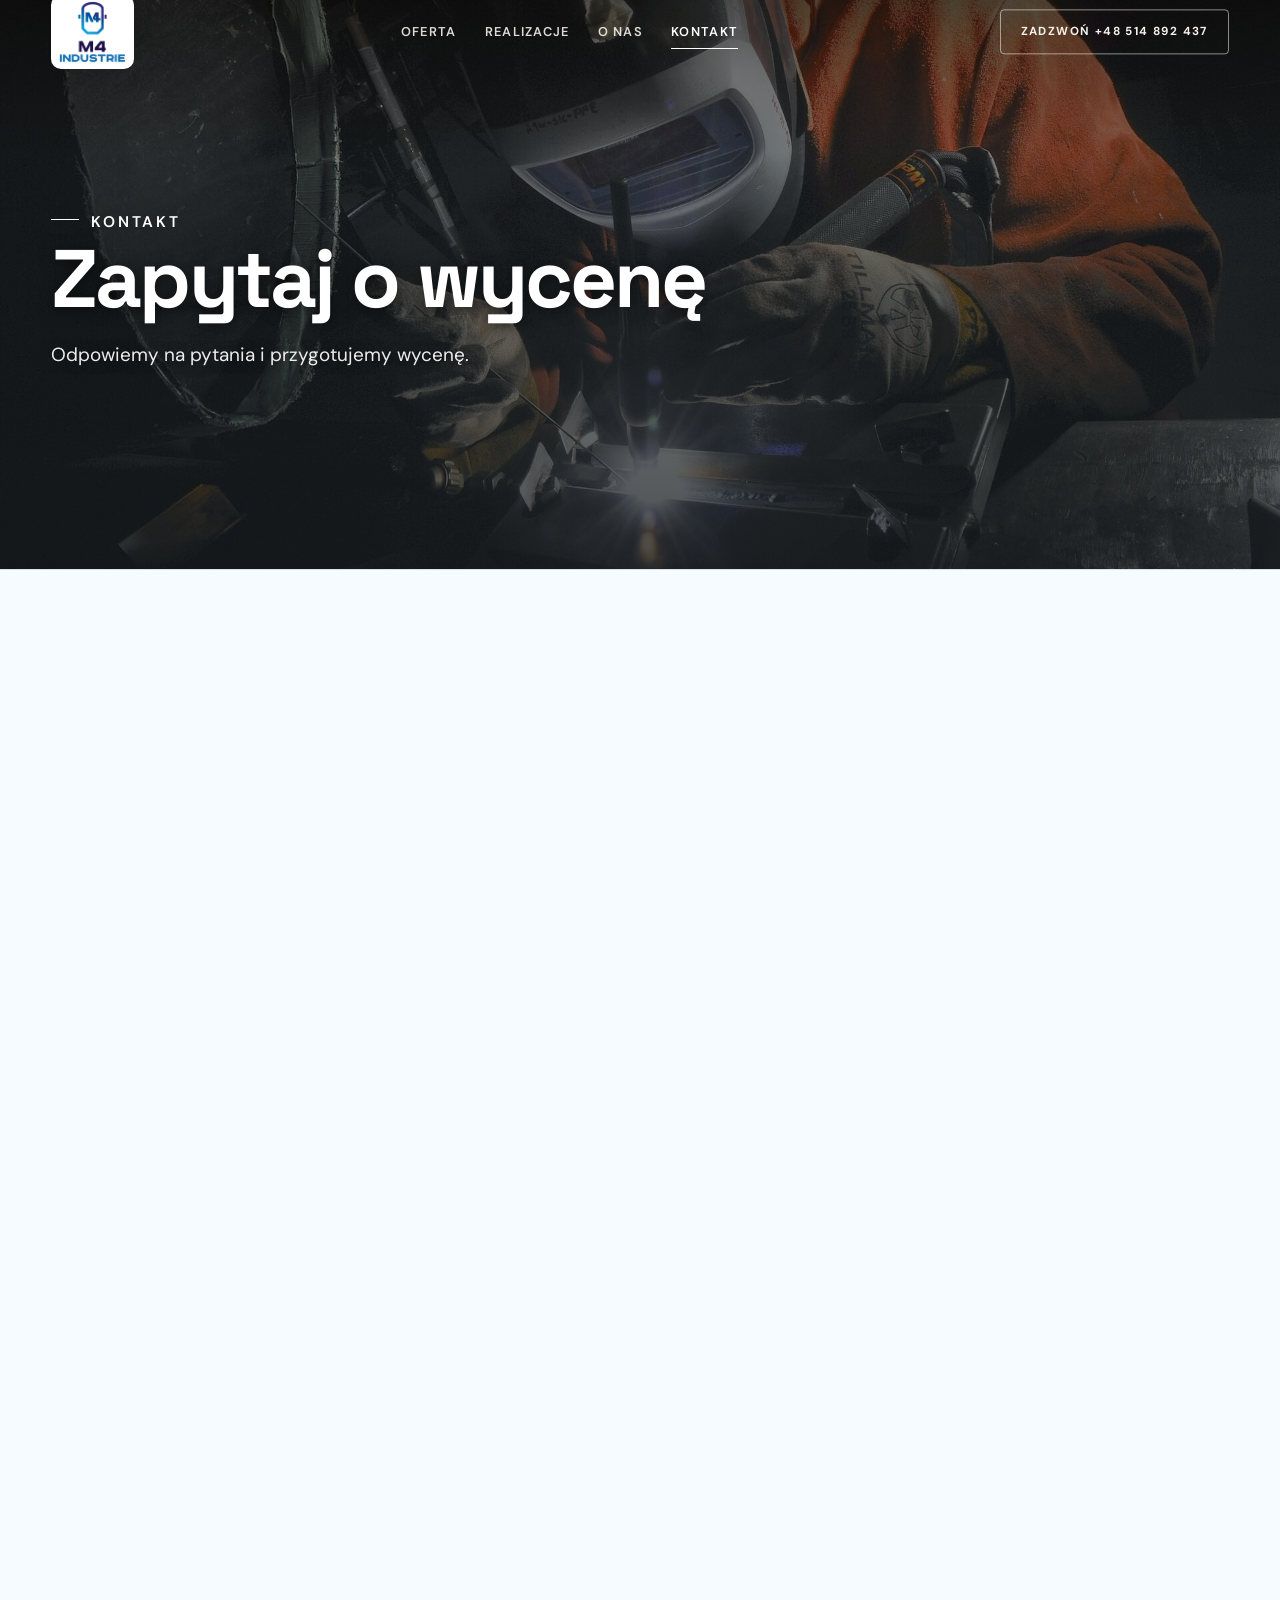
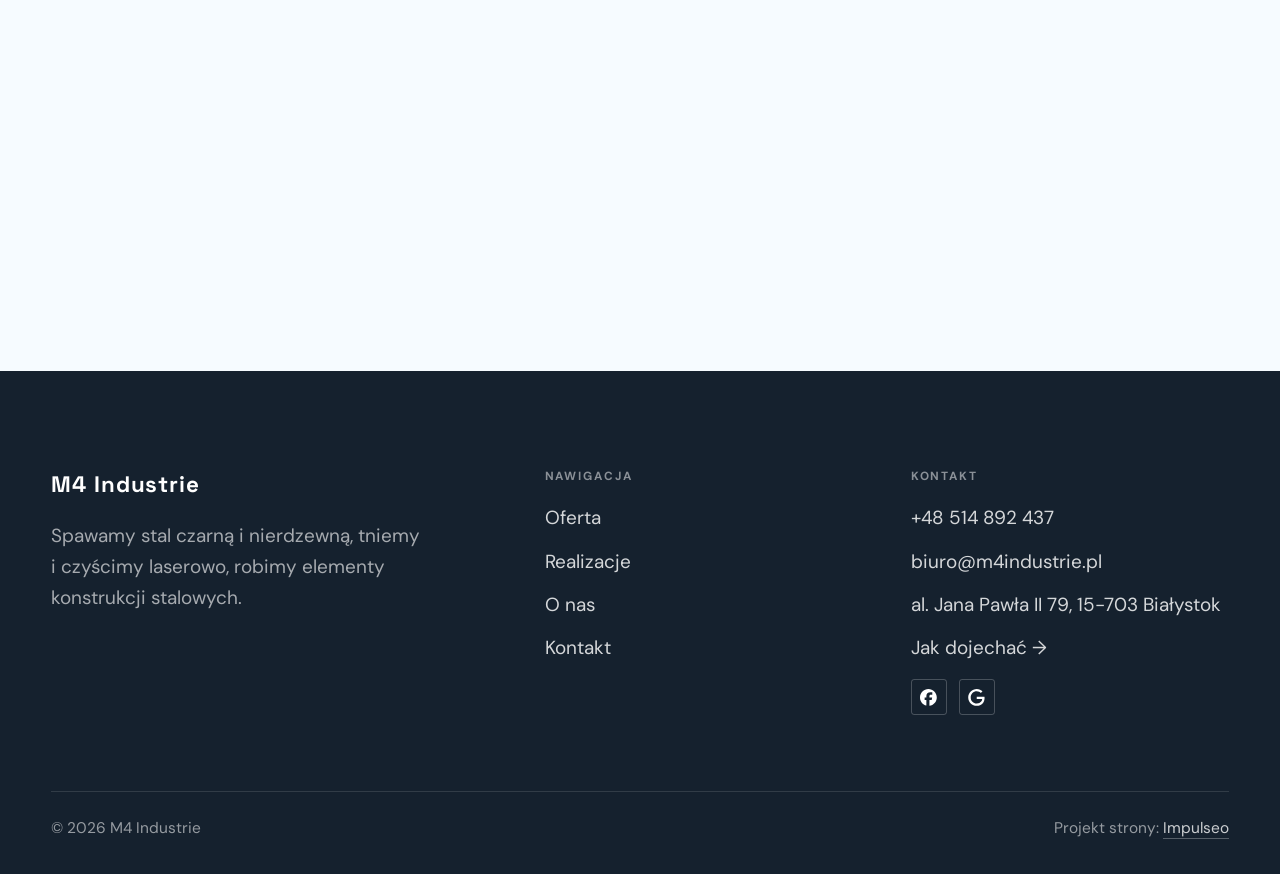
==== kontakt.html @ 992a4e95 "Strona demo: mariusz-saniewski" ====
<!DOCTYPE html>
<html lang="pl">
<head>
<meta charset="UTF-8">
<meta name="viewport" content="width=device-width, initial-scale=1.0">
<title>Kontakt - M4 Industrie</title>
<meta name="description" content="Kontakt M4 Industrie - al. Jana Pawła II 79, 15-703 Białystok">
<link rel="canonical" href="https://kris20032.github.io/mariusz-saniewski/kontakt.html">
<meta name="robots" content="noindex, nofollow">
<meta property="og:type" content="website">
<meta property="og:locale" content="pl_PL">
<meta property="og:site_name" content="M4 Industrie">
<meta property="og:title" content="Kontakt - M4 Industrie">
<meta property="og:description" content="Kontakt M4 Industrie - al. Jana Pawła II 79, 15-703 Białystok">
<meta property="og:url" content="https://kris20032.github.io/mariusz-saniewski/kontakt.html">
<meta property="og:image" content="https://kris20032.github.io/mariusz-saniewski/img/og.jpg">
<meta property="og:image:width" content="1200">
<meta property="og:image:height" content="630">
<meta name="twitter:card" content="summary_large_image">
<link rel="preconnect" href="https://fonts.googleapis.com">
<link rel="preconnect" href="https://fonts.gstatic.com" crossorigin>
<link href="https://fonts.googleapis.com/css2?family=Space+Grotesk:wght@500;600;700&family=DM+Sans:opsz,wght@9..40,400;9..40,500;9..40,600&display=swap" rel="stylesheet">
<link rel="stylesheet" href="assets/styles.css?v=9133d1eb">
</head>
<body>

<header class="nav">
  <div class="wrap nav-inner">
    <a class="brand brand-has-logo" href="index.html"><img class="brand-logo" src="img/logo.png" alt="M4 Industrie" width="561" height="520" decoding="async"></a>
    <nav class="nav-links">
      <a href="oferta.html">Oferta</a>
      <a href="realizacje.html">Realizacje</a>
      <a href="o-nas.html">O nas</a>
      <a href="kontakt.html" class="active" aria-current="page">Kontakt</a>
      <a href="tel:+48514892437" class="btn btn-accent">Zadzwoń +48 514 892 437</a>
    </nav>
    <button class="nav-toggle" aria-label="Menu"><span></span><span></span><span></span></button>
  </div>
</header>

<main>
<section class="pagehead">
  <img src="img/ph2.jpg" alt="M4 Industrie - Zapytaj o wycenę">
  <div class="wrap">
    <span class="eyebrow">Kontakt</span>
    <h1>Zapytaj o wycenę</h1>
    <p>Odpowiemy na pytania i przygotujemy wycenę.</p>
  </div>
</section>
<section>
  <div class="wrap contact-grid">
    <div class="reveal">
      <span class="eyebrow">Dane kontaktowe</span>
      <h2 style="margin:var(--space-4) 0 var(--space-6)">M4 Industrie</h2>
      <div class="info-list">
        <div class="info-row"><div class="ic"><svg class="ico-tel" width="16" height="16" viewBox="0 0 24 24" fill="none" aria-hidden="true"><path d="M6.6 10.8a15.5 15.5 0 0 0 6.6 6.6l2.2-2.2a1 1 0 0 1 1-.24 11.4 11.4 0 0 0 3.6.58 1 1 0 0 1 1 1V20a1 1 0 0 1-1 1A17 17 0 0 1 3 4a1 1 0 0 1 1-1h3.5a1 1 0 0 1 1 1c0 1.25.2 2.46.58 3.6a1 1 0 0 1-.25 1l-2.23 2.2Z" fill="currentColor"/></svg></div><div><div class="lbl">Telefon</div><a class="val" href="tel:+48514892437">+48 514 892 437</a></div></div>
        <div class="info-row"><div class="ic"><svg class="ico-mail" width="16" height="16" viewBox="0 0 24 24" fill="none" aria-hidden="true"><rect x="3.2" y="5.5" width="17.6" height="13" rx="1.6" stroke="currentColor" stroke-width="1.6"/><path d="M4 7l8 6 8-6" stroke="currentColor" stroke-width="1.6" stroke-linecap="round" stroke-linejoin="round"/></svg></div><div><div class="lbl">E-mail</div><a class="val" href="mailto:biuro@m4industrie.pl">biuro@m4industrie.pl</a></div></div>
        <div class="info-row"><div class="ic"><svg class="ico-pin" width="16" height="16" viewBox="0 0 24 24" fill="none" aria-hidden="true"><path d="M12 21s7-6.1 7-11.5A7 7 0 0 0 5 9.5C5 14.9 12 21 12 21Z" stroke="currentColor" stroke-width="1.6" fill="none"/><circle cx="12" cy="9.5" r="2.4" fill="currentColor"/></svg></div><div><div class="lbl">Adres</div><div class="val">al. Jana Pawła II 79, 15-703 Białystok</div></div></div>
        <div class="info-row"><div class="ic"><svg class="ico-clock" width="16" height="16" viewBox="0 0 24 24" fill="none" aria-hidden="true"><circle cx="12" cy="12" r="8.2" stroke="currentColor" stroke-width="1.6"/><path d="M12 7.5V12l3.2 1.9" stroke="currentColor" stroke-width="1.6" stroke-linecap="round"/></svg></div><div><div class="lbl">Godziny</div><div class="val" style="font-weight:500">Pon.-pt. 8:00-16:00</div></div></div>
      </div>
    </div>
    <div class="reveal">
      <form class="form" action="https://formsubmit.co/biuro@m4industrie.pl" method="POST">
        <input type="hidden" name="_subject" value="Zapytanie ze strony M4 Industrie">
        <input type="hidden" name="_captcha" value="false">
        <input type="hidden" name="_template" value="table">
        <div class="fld"><label for="name">Imię / firma</label><input id="name" name="name" type="text" placeholder="np. Jan Kowalski" required></div>
        <div class="fld"><label for="email">E-mail</label><input id="email" name="email" type="email" placeholder="adres@email.pl" required></div>
        <div class="fld"><label for="phone">Telefon</label><input id="phone" name="phone" type="tel" placeholder="+48 ..."></div>
        <div class="fld"><label for="msg">Czego dotyczy zapytanie?</label><textarea id="msg" name="message" placeholder="Napisz krótko, w czym możemy pomóc" required></textarea></div>
        <button type="submit" class="btn btn-accent" style="width:100%;justify-content:center">Wyślij zapytanie <span class="arr">→</span></button>
        <p class="note">Wiadomość trafi bezpośrednio do nas. Można też zadzwonić: +48 514 892 437.</p>
      </form>
    </div>
  </div>
</section>
<section style="padding-top:0">
  <div class="wrap reveal">
    <iframe class="map" title="M4 Industrie - Białystok" src="https://maps.google.com/maps?q=53.1436402%2C23.0796442&z=15&output=embed" loading="lazy" referrerpolicy="no-referrer-when-downgrade"></iframe>
  </div>
</section>
</main>

<footer>
  <div class="wrap">
    <div class="foot-grid">
      <div class="foot-brand">
        <div class="name">M4 Industrie</div>
        <p>Spawamy stal czarną i nierdzewną, tniemy i czyścimy laserowo, robimy elementy konstrukcji stalowych.</p>
      </div>
      <div class="foot-col">
        <h4>Nawigacja</h4>
        <a href="oferta.html">Oferta</a>
        <a href="realizacje.html">Realizacje</a>
        <a href="o-nas.html">O nas</a>
        <a href="kontakt.html">Kontakt</a>
      </div>
      <div class="foot-col">
        <h4>Kontakt</h4>
        <a href="tel:+48514892437">+48 514 892 437</a>
        <a href="mailto:biuro@m4industrie.pl">biuro@m4industrie.pl</a>
        <p>al. Jana Pawła II 79, 15-703 Białystok</p>
        <a href="https://www.google.com/maps/place/?q=place_id:ChIJHxGFFiL9H0cROEHwIPVMXDA" target="_blank" rel="noopener">Jak dojechać →</a>
      <div class="foot-soc">
        <a class="soc" href="https://www.facebook.com/m4industrie/" target="_blank" rel="noopener" aria-label="Facebook - M4 Industrie"><svg viewBox="0 0 24 24" aria-hidden="true" focusable="false"><path d="M9.101 23.691v-7.98H6.627v-3.667h2.474v-1.58c0-4.085 1.848-5.978 5.858-5.978.401 0 .955.042 1.468.103a8.68 8.68 0 0 1 1.141.195v3.325a8.623 8.623 0 0 0-.653-.036 26.805 26.805 0 0 0-.733-.009c-.707 0-1.259.096-1.675.309a1.686 1.686 0 0 0-.679.622c-.258.42-.374.995-.374 1.752v1.297h3.919l-.386 2.103-.287 1.564h-3.246v8.245C19.396 23.238 24 18.179 24 12.044c0-6.627-5.373-12-12-12s-12 5.373-12 12c0 5.628 3.874 10.35 9.101 11.647Z" fill="currentColor"/></svg></a>
        <a class="soc" href="https://www.google.com/maps/place/?q=place_id:ChIJHxGFFiL9H0cROEHwIPVMXDA" target="_blank" rel="noopener" aria-label="Google - M4 Industrie"><svg viewBox="0 0 24 24" aria-hidden="true" focusable="false"><path d="M12.48 10.92v3.28h7.84c-.24 1.84-.853 3.187-1.787 4.133-1.147 1.147-2.933 2.4-6.053 2.4-4.827 0-8.6-3.893-8.6-8.72s3.773-8.72 8.6-8.72c2.6 0 4.507 1.027 5.907 2.347l2.307-2.307C18.747 1.44 16.133 0 12.48 0 5.867 0 .307 5.387.307 12s5.56 12 12.173 12c3.573 0 6.267-1.173 8.373-3.36 2.16-2.16 2.84-5.213 2.84-7.667 0-.76-.053-1.467-.173-2.053H12.48z" fill="currentColor"/></svg></a>
      </div>
      </div>
    </div>
    <div class="foot-bot">
      <span>© 2026 M4 Industrie</span>
      <span>Projekt strony: <a class="foot-credit" href="https://impulseo.pl" target="_blank" rel="noopener">Impulseo</a></span>
    </div>
  </div>
</footer>
<div class="sticky-call"><a class="sc-call" href="tel:+48514892437"><svg class="ico-tel" width="16" height="16" viewBox="0 0 24 24" fill="none" aria-hidden="true"><path d="M6.6 10.8a15.5 15.5 0 0 0 6.6 6.6l2.2-2.2a1 1 0 0 1 1-.24 11.4 11.4 0 0 0 3.6.58 1 1 0 0 1 1 1V20a1 1 0 0 1-1 1A17 17 0 0 1 3 4a1 1 0 0 1 1-1h3.5a1 1 0 0 1 1 1c0 1.25.2 2.46.58 3.6a1 1 0 0 1-.25 1l-2.23 2.2Z" fill="currentColor"/></svg> Zadzwoń</a><a class="sc-quote" href="kontakt.html">Zapytaj o wycenę</a></div>
<div class="demo-wazne" data-do="2026-11-24" data-cykl="3" hidden><svg class="dw-ico" width="13" height="13" viewBox="0 0 24 24" fill="none" aria-hidden="true"><circle cx="12" cy="12" r="8.6" stroke="currentColor" stroke-width="1.8"/><path d="M12 7.2V12l3.3 2" stroke="currentColor" stroke-width="1.8" stroke-linecap="round"/></svg><span class="dw-txt"></span></div>

<script src="assets/main.js"></script>
</body>
</html>
---- assets/styles.css ----
/* ============================================================
   STOLBASZ — premium, architektoniczny B2B fit-out
   Jasna paleta, zero brązu. System wg premium-web-craft.
   Projekt strony: Impulseo (impulseo.pl)
   ============================================================ */

:root{
  /* PALETA — jasna, architektoniczna, chłodna */
  --paper:#F4F6F8;          /* główne tło */
  --paper-2:#E7EBEF;        /* sekcje alternatywne (chłodny jasny szary) */
  --paper-3:#E7EBEF;        /* delikatne wypełnienia */
  --ink:#15212E;            /* tekst główny — chłodny grafit */
  --ink-soft:#243443;       /* nagłówki drugorzędne */
  --muted:#6B7785;          /* tekst poboczny */
  --line:rgba(21,33,46,.12);/* hairline */
  --accent:#E8A317;         /* stonowany petrol-slate — jedyny akcent */
  --accent-d:#C9870C;
  --accent-soft:rgba(232,163,23,.10);
  --dark:#15212E;           /* sekcje ciemne (stopka/CTA) */

  /* HOVER ZDJĘĆ — JEDEN standard dla całego silnika (decyzja K. 04.08.2026, artefakt z wariantami).
     AKTUALNE (K.+Szymon 09.08.2026, wybór z artefaktu 6 wariantów): zoom 1.05 przy 1.4s -
     przy tak długim czasie mocniejszy kadr NIE skacze, tylko „oddycha". Poprzedni standard
     (1.02 / .55s z 04.08) odbierany jako dynamiczny i szybki.
     Spoczynek lekko przygaszony, ale TYLKO tam, gdzie jest mysz (@media hover:hover) —
     na telefonie zdjęcia zostają w pełnej jasności. */
  --img-zoom:1.05;                   /* K.+Szymon 09.08: wariant F z artefaktu porównawczego */
  --img-rest:brightness(.95) saturate(.99);
  --img-hot:brightness(1.06) saturate(1.05);
  --img-dur:1.4s;                    /* K.+Szymon 09.08 (wariant F): powoli = elegancko */
  --img-ease:cubic-bezier(.16,.84,.44,1);  /* miękki ogon, efekt „oddychania" */

  /* ODSTĘPY — skala 4/8 */
  --space-1:4px; --space-2:8px; --space-3:12px; --space-4:16px; --space-5:24px;
  --space-6:32px; --space-7:48px; --space-8:64px; --space-9:96px; --space-10:128px;

  /* TYPOGRAFIA — fluid clamp() (skala podbita 16.07.2026: większe, czytelniejsze litery — uwaga Adama) */
  --text-sm:clamp(.9rem,.87rem + .12vw,1rem);
  --text-base:clamp(1.08rem,1.04rem + .18vw,1.2rem);
  --text-lg:clamp(1.24rem,1.15rem + .34vw,1.44rem);
  --text-h3:clamp(1.34rem,1.22rem + .55vw,1.66rem);
  --text-h2:clamp(2.1rem,1.66rem + 2.1vw,3.1rem);
  --text-h1:clamp(2.9rem,2.1rem + 4vw,5.1rem);

  /* PROMIENIE — architektoniczne, raczej ostre */
  --r-sm:3px; --r-md:6px; --r-lg:10px;

  /* RUCH */
  --ease:cubic-bezier(.25,.46,.45,.94); --dur:.24s;

  /* CIENIE — miękkie, warstwowe */
  --sh-sm:0 1px 2px rgba(16,24,32,.04), 0 2px 8px rgba(16,24,32,.05);
  --sh-md:0 2px 6px rgba(16,24,32,.05), 0 12px 28px -8px rgba(16,24,32,.12);
  --sh-lg:0 6px 14px rgba(16,24,32,.07), 0 26px 56px -18px rgba(16,24,32,.22);

  --hairline:1px solid var(--line);

  --font-display:'Space Grotesk','Inter',sans-serif;
  --font-body:'DM Sans','Inter',sans-serif;
}

*{box-sizing:border-box;margin:0;padding:0}
html{scroll-behavior:smooth}
body{
  font-family:var(--font-body);
  font-size:var(--text-base);
  line-height:1.65;
  color:var(--ink);
  background:var(--paper);
  -webkit-font-smoothing:antialiased;
  text-rendering:optimizeLegibility;
}
img{max-width:100%;height:auto;display:block}  /* height:auto = width/height z atrybutów trzyma proporcje (TOP#12) */
a{color:inherit;text-decoration:none}

.wrap{width:min(92%,1180px);margin-inline:auto}
section{padding-block:clamp(52px,6.5vw,96px)}

h1,h2,h3{font-family:var(--font-display);font-weight:700;line-height:1.08;letter-spacing:-.02em;color:var(--ink)}
h1{font-size:var(--text-h1);letter-spacing:-.035em}
h2{font-size:var(--text-h2);letter-spacing:-.025em}
h3{font-size:var(--text-h3)}
/* MIARA — długość wiersza. WCAG 2.2 SC 1.4.8: max 80 znaków; Butterick: 45–90.
   68ch daje realnie 72–78 znaków polskiego tekstu, czyli z zapasem pod granicą.
   Wcześniej limit miał TYLKO <p> — <li>, <blockquote> i <dd> nie miały żadnego,
   i to jedyny powód, dla którego 23 bloki na dwóch oddanych stronach jadą po
   83–106 znaków w wierszu (pomiar 07.08.2026, bramka `miara`).
   ⚠️ Listy i definicje ograniczamy TYLKO bez klasy: `ul`/`ol` z klasą to u nas
   układ (siatki kafli, menu), a nie tekst ciągły — tam miarę wyznacza układ. */
/* 60ch, nie 68ch (K. 10.08): po zmianie fontów na węższe kroje (DM Sans i spółka)
   w 68ch mieściło się ~90 znaków - bramka pikselowa słusznie zgłaszała przekroczenie
   granicy 80. Pomiar na żywej przeglądarce: 60ch = 90 znaków, 53ch = ~78 znaków, czyli normę WCAG 1.4.8. */
:root{ --miara:53ch }
p{max-width:min(100%,var(--miara))}
blockquote,
ul:not([class])>li, ol:not([class])>li,
dl:not([class])>dd{max-width:min(100%,var(--miara))}

/* ⚠️ Świadomie BEZ wyjątku `.tile p,.card p,.svc p{max-width:none}`, choć nasuwa się sam:
   te akapity BYŁY już ograniczone (stare `p{max-width:65ch}`), więc „wyjątek" nie odblokowałby
   niczego nowego — tylko ROZLUŹNIŁ stan sprzed zmiany na wszystkich demach naraz.
   `figcaption` żadna z reguł wyżej nie dotyczy, więc też nie potrzebuje zwolnienia. */

/* ŁAMANIE. `balance` wyrównuje długości wierszy w nagłówku, `pretty` pilnuje ostatniego
   wiersza akapitu, żeby nie został w nim jeden wyraz. Obsługiwane od Chrome 117 /
   Safari 17.5; starsze przeglądarki po prostu ignorują tę własność.
   `text-wrap:pretty` nie występowało dotąd ANI RAZ w silniku ani w repo klientów. */
h1,h2,h3,.lead,.lede{text-wrap:balance}
p,li,blockquote,dd{text-wrap:pretty}

.eyebrow{
  font-family:var(--font-body);
  font-size:var(--text-sm);
  font-weight:600;
  letter-spacing:.18em;
  text-transform:uppercase;
  color:var(--accent);
  display:inline-flex;align-items:center;gap:var(--space-3);
}
/* flex:none + margin-top = kreska trzyma się PIERWSZEJ linii. Wcześniej align-items:center
   centrowało ją względem całego bloku i przy zawinięciu (długi kicker typu
   „…WNĘTRZ · LESZNO · OD 2019") druga linia lądowała z brzydkim wcięciem. */
.eyebrow{align-items:flex-start}
.eyebrow>*,.eyebrow{text-wrap:balance}   /* dlugi kicker lamal sie na sierote typu samo „2019" w drugiej linii */
.eyebrow::before{content:"";width:28px;height:1px;background:var(--accent);display:inline-block;flex:none;margin-top:.62em}

.muted{color:var(--muted)}
.lead{font-size:var(--text-lg);line-height:1.55;color:var(--ink-soft);max-width:50ch}

/* ---------- BUTTONS ---------- */
.btn{
  display:inline-flex;align-items:center;gap:var(--space-2);
  font-weight:600;font-size:var(--text-sm);letter-spacing:.02em;
  padding:var(--space-4) var(--space-6);
  border-radius:var(--r-sm);
  transition:transform var(--dur) var(--ease),box-shadow var(--dur) var(--ease),background var(--dur) var(--ease);
  cursor:pointer;border:1px solid transparent;
}
.btn-accent{background:var(--accent);color:#fff;box-shadow:var(--sh-sm)}
.btn-accent:hover{background:var(--accent-d);transform:translateY(-2px);box-shadow:var(--sh-md)}
.btn-accent:active{transform:translateY(0);box-shadow:var(--sh-sm)}
.btn-ghost{background:transparent;color:var(--ink);border-color:var(--line)}
.btn-ghost:hover{border-color:var(--accent);color:var(--accent);transform:translateY(-2px)}
.btn-light{background:#fff;color:var(--ink);box-shadow:var(--sh-sm)}
.btn-light:hover{transform:translateY(-2px);box-shadow:var(--sh-md)}
.btn .arr{transition:transform var(--dur) var(--ease)}
.btn:hover .arr{transform:translateX(4px)}

/* ---------- NAV ---------- */
.nav{
  position:sticky;top:0;z-index:50;
  background:color-mix(in srgb,var(--paper) 88%,transparent);
  backdrop-filter:saturate(140%) blur(10px);
  border-bottom:var(--hairline);
}
.nav-inner{display:flex;align-items:center;justify-content:space-between;gap:var(--space-5);height:72px}
/* ANTY-NACHODZENIE (K. 05.08.2026): długa nazwa firmy + przycisk z pełnym numerem nie mieściły się w pasku
   i flex ściskał linki PONIŻEJ ich treści - "Kontakt" wchodził na ramkę "Zadzwoń +48 ...". Teraz ustępuje
   nazwa marki (skrót wielokropkiem), a menu i przycisk nigdy się nie kurczą ani nie zachodzą na siebie. */
.brand{display:flex;flex-direction:column;line-height:1;min-width:0;flex:0 1 auto}
.brand .name{font-family:var(--font-display);font-weight:800;font-size:1.35rem;letter-spacing:.04em;white-space:nowrap;overflow:hidden;text-overflow:ellipsis}
.brand .sub{font-size:.62rem;letter-spacing:.34em;text-transform:uppercase;color:var(--muted);margin-top:5px;white-space:nowrap;overflow:hidden;text-overflow:ellipsis}
.nav-links{display:flex;align-items:center;gap:var(--space-6);flex:0 0 auto}
.nav-links a{font-size:var(--text-sm);font-weight:500;color:var(--ink-soft);position:relative;padding-block:4px;white-space:nowrap;transition:color var(--dur) var(--ease)}
.nav-links a::after{content:"";position:absolute;left:0;bottom:0;width:0;height:1.5px;background:var(--accent);transition:width var(--dur) var(--ease)}
.nav-links a:hover,.nav-links a.active{color:var(--ink)}
.nav-links a:hover::after,.nav-links a.active::after{width:100%}
.nav-links .btn{padding:var(--space-2) var(--space-5)}
/* przyciski w nav: właściwy kolor (przebij .nav-links a) + bez podkreślenia */
.nav-links a.btn-accent{color:#fff}
.nav-links a.btn-ghost,.nav-links a.btn-light{color:var(--ink)}
/* CTA w pasku: NIE podkreślenie spod linków menu, ale ten sam przelatujący błysk,
   co na wszystkich innych przyciskach (zgłoszenie K. 13.08.2026 - „na hero jest efekt
   światła przechodzącego przez przycisk, na navbarze go nie ma, a mają być identyczne").
   Reguła `.nav-links a::after` jest silniejsza od `.btn::after`, więc trzeba jej
   geometrię wyzerować i wpisać połysk z nazwy - samo `display:none` gasiło efekt. */
.nav-links a.btn::after{
  display:block;content:"";position:absolute;inset:0;z-index:-1;pointer-events:none;
  width:auto;height:auto;border-radius:inherit;   /* kasuje geometrię podkreślenia (width:0;height:1.5px) */
  background:linear-gradient(100deg,transparent 32%,rgba(255,255,255,.20) 50%,transparent 68%);
  translate:-120% 0}
@media (prefers-reduced-motion:no-preference){
  .nav-links a.btn:hover::after{translate:120% 0;transition:translate .75s var(--mt-ease,cubic-bezier(.16,.84,.44,1))}
}
.nav-toggle{display:none;background:none;border:none;cursor:pointer;flex-direction:column;gap:5px;padding:8px}
.nav-toggle span{width:24px;height:2px;background:var(--ink);transition:var(--dur)}
/* Ciasny zakres MIĘDZY menu mobilnym a pełnym pulpitem: zbijamy odstępy i nazwę marki,
   żeby wszystko zmieściło się naturalnie, zanim w ogóle dojdzie do skracania wielokropkiem. */
@media(max-width:1280px) and (min-width:921px){
  .nav-links{gap:var(--space-4)}
  .nav-links .btn{padding:var(--space-2) var(--space-4)}
  .brand .name{font-size:1.15rem}
}

/* ---------- HERO (split) ---------- */
.hero{position:relative;overflow:hidden;border-bottom:var(--hairline)}
.hero-grid{display:grid;grid-template-columns:1.05fr .95fr;gap:clamp(24px,4vw,60px);align-items:center;
  padding-block:clamp(36px,4.5vw,64px)}
.hero-copy .eyebrow{margin-bottom:var(--space-5)}
.hero-copy h1{margin-bottom:var(--space-5)}
.hero-copy .lead{margin-bottom:var(--space-7)}
.hero-actions{display:flex;flex-wrap:wrap;gap:var(--space-4)}
.hero-art{position:relative;aspect-ratio:4/3;border-radius:var(--r-lg);overflow:hidden;box-shadow:var(--sh-lg)}
.hero-art img{width:100%;height:100%;object-fit:cover}
.hero-art::after{content:"";position:absolute;inset:0;background:linear-gradient(180deg,transparent 55%,rgba(18,24,28,.28))}
.hero-badge{position:absolute;left:var(--space-5);bottom:var(--space-5);z-index:2;
  background:rgba(252,252,251,.94);backdrop-filter:blur(4px);
  border-radius:var(--r-md);padding:var(--space-4) var(--space-5);box-shadow:var(--sh-md);max-width:78%}
.hero-badge strong{display:block;font-family:var(--font-display);font-size:1rem;letter-spacing:-.01em}
.hero-badge span{font-size:var(--text-sm);color:var(--muted)}

/* ---------- HERO duży / kinowy (strona główna) ---------- */
.hero-cine{position:relative;min-height:clamp(560px,82vh,840px);min-height:clamp(560px,82svh,840px);display:flex;align-items:center;overflow:hidden;border-bottom:var(--hairline)}
.hero-cine>img{position:absolute;inset:0;width:100%;height:100%;object-fit:cover;z-index:0}
.hero-cine::after{content:"";position:absolute;inset:0;z-index:1;
  background:linear-gradient(95deg,rgba(13,18,23,.86) 0%,rgba(13,18,23,.64) 32%,rgba(13,18,23,.24) 62%,rgba(13,18,23,.04) 100%)}
.hero-cine .wrap{position:relative;z-index:2;padding-block:var(--space-8)}
.hero-cine .hero-copy{max-width:660px}
.hero-cine .eyebrow{color:#fff;margin-bottom:var(--space-5)}
.hero-cine .eyebrow::before{background:#fff}
.hero-cine h1{color:#fff;margin-bottom:var(--space-5);font-size:clamp(2.9rem,2rem + 4.4vw,5.2rem);text-wrap:balance}
.hero-cine .lead{color:rgba(255,255,255,.92);max-width:48ch;margin-bottom:var(--space-7)}
.hero-cine .hero-actions{display:flex;flex-wrap:wrap;gap:var(--space-4)}
/* NISKIE OKNO (laptop z dokiem i paskami przeglądarki ma ~700-780 px wysokości widoku):
   H1 do 5.2rem + długi lead nie mieściły się i przyciski wypadały POD krawędź ekranu -
   klient widział stronę bez ani jednego CTA. Skalujemy w dół, zamiast przycinać treść. */
@media(min-width:821px) and (max-height:820px){
  .hero-cine{min-height:clamp(520px,94svh,780px)}
  .hero-cine .wrap{padding-block:var(--space-6)}
  .hero-cine h1{font-size:clamp(2.2rem,1.5rem + 2.6vw,3.6rem);margin-bottom:var(--space-4)}
  .hero-cine .eyebrow{margin-bottom:var(--space-4)}
  .hero-cine .lead{margin-bottom:var(--space-5);max-width:44ch}
}
@media(max-width:680px){
  .hero-cine{min-height:clamp(520px,76vh,640px);min-height:clamp(520px,76svh,640px);align-items:flex-end}
  .hero-cine::after{background:linear-gradient(0deg,rgba(13,18,23,.9) 6%,rgba(13,18,23,.45) 55%,rgba(13,18,23,.25) 100%)}
  .hero-cine .wrap{padding-bottom:var(--space-9)}
  /* TELEFON (~90% oglądających): lead potrafił zająć 8 linii i zepchnąć CTA poza pierwszy ekran.
     Zwężamy interlinię i skalę - treści nie ucinamy, bo to ona sprzedaje. */
  .hero-cine .lead{font-size:.98rem;line-height:1.5;margin-bottom:var(--space-5)}
  .hero-cine .eyebrow{font-size:.72rem;letter-spacing:.13em;margin-bottom:var(--space-4)}
  .hero-cine .eyebrow::before{width:20px}
  .hero-cine h1{margin-bottom:var(--space-4)}
}

/* full-bleed hero variant (podstrony) */
.pagehead{position:relative;min-height:46vh;min-height:46svh;display:flex;align-items:flex-end;overflow:hidden;border-bottom:var(--hairline)}
.pagehead img{position:absolute;inset:0;width:100%;height:100%;object-fit:cover}
/* 10.08.2026 (decyzja K.): mocniejsze przyciemnienie + cień pod tekstem. Bramka mierzyła na
   nagłówkach podstron 3,38-3,43:1 przy wymaganych 4,5 — jasne zdjęcie (hala, śnieg, niebo)
   podchodziło pod biały tekst. Zdjęcia klientów są różne, więc kontrast musi dawać WARSTWA,
   a nie szczęśliwy dobór kadru. */
.pagehead::after{content:"";position:absolute;inset:0;background:linear-gradient(180deg,rgba(18,24,28,.40),rgba(18,24,28,.76))}
.pagehead .wrap{position:relative;z-index:2;padding-block:var(--space-9);color:#fff}
.pagehead h1{color:#fff;max-width:18ch;text-shadow:0 2px 16px rgba(0,0,0,.55)}
.pagehead .eyebrow{color:#fff}
.pagehead .eyebrow::before{background:#fff}
.pagehead p{color:rgba(255,255,255,.92);margin-top:var(--space-4);max-width:54ch;text-shadow:0 1px 12px rgba(0,0,0,.5)}

/* ---------- STRIP (pasek skrótów / liczby) ---------- */
.strip{background:var(--dark);color:#fff}
/* PASEK HASEŁ — standard 04.08.2026 (decyzja K.): 5 haseł w JEDNYM rzędzie, tekst WYŚRODKOWANY,
   węższe marginesy boczne niż reszta strony (pasek ma iść szerzej), równe wysokości kolumn. */
.strip .wrap{width:min(96%,1440px);display:grid;grid-template-columns:repeat(5,1fr);
  gap:var(--space-5);padding-block:var(--space-7);align-items:stretch}
.strip .item .k{font-family:var(--font-display);font-size:clamp(1.05rem,.82rem + .85vw,1.55rem);
  font-weight:800;letter-spacing:-.02em;color:#fff;line-height:1.18;text-wrap:balance}
.strip .item .v{font-size:var(--text-sm);color:rgba(255,255,255,.66);margin-top:var(--space-2);line-height:1.4}
.strip .item{border-left:2px solid var(--accent);padding-inline:var(--space-4);
  text-align:center;display:flex;flex-direction:column;justify-content:center}
/* liczba kolumn = liczba haseł, żeby ostatnie nie zostawało samo w drugim rzędzie.
   Klasę n-N nadaje multipage.py; domyślnie (bez klasy) pasek jest 5-kolumnowy. */
.strip.n-2 .wrap{grid-template-columns:repeat(2,1fr)}
.strip.n-3 .wrap{grid-template-columns:repeat(3,1fr)}
.strip.n-4 .wrap{grid-template-columns:repeat(4,1fr);gap:var(--space-6)}
.strip.n-4 .item .k{font-size:clamp(1.3rem,1rem + 1.1vw,2rem)}
.strip.n-6 .wrap{grid-template-columns:repeat(6,1fr);gap:var(--space-4)}
.strip.n-6 .item .k{font-size:clamp(.98rem,.8rem + .7vw,1.35rem)}
/* równe łamanie: zamiast "długa linia + jedno słowo" obie linie zbliżonej długości */
.strip .item .k{text-wrap:balance}

/* ---------- SECTION HEAD ---------- */
.head{max-width:48rem;margin-bottom:var(--space-8)}
.head.center{margin-inline:auto;text-align:center}
.head .eyebrow{margin-bottom:var(--space-4)}
.head h2{margin-bottom:var(--space-4)}
.head p{color:var(--muted);font-size:var(--text-lg);line-height:1.55}
.head.center p{margin-inline:auto}

/* ---------- INTRO SPLIT ---------- */
.split{display:grid;grid-template-columns:.92fr 1.08fr;gap:clamp(28px,5vw,80px);align-items:center}
.split.rev{grid-template-columns:1.08fr .92fr}
.split.rev .split-art{order:-1}
.split-art{position:relative;aspect-ratio:5/4;border-radius:var(--r-lg);overflow:hidden;box-shadow:var(--sh-lg)}
.split-art img{width:100%;height:100%;object-fit:cover}
.split-copy h2{margin-bottom:var(--space-5)}
.split-copy p+p{margin-top:var(--space-4)}
.split-copy .btn{margin-top:var(--space-6)}

/* ---------- SERVICES (zakres) ---------- */
.svc-grid{display:grid;grid-template-columns:repeat(auto-fit,minmax(280px,1fr));gap:var(--space-5)}
.svc{background:#fff;border:var(--hairline);border-radius:var(--r-md);padding:var(--space-7) var(--space-6);
  transition:transform var(--dur) var(--ease),box-shadow var(--dur) var(--ease),border-color var(--dur) var(--ease);
  position:relative;overflow:hidden}
.svc::before{content:"";position:absolute;left:0;top:0;width:3px;height:0;background:var(--accent);transition:height var(--dur) var(--ease)}
.svc:hover{transform:translateY(-4px);box-shadow:var(--sh-md);border-color:transparent}
.svc:hover::before{height:100%}
.svc .ic{font-family:var(--font-display);font-size:.8rem;font-weight:700;letter-spacing:.12em;color:var(--accent);margin-bottom:var(--space-4)}
.svc h3{margin-bottom:var(--space-3);font-size:1.22rem}
.svc p{color:var(--muted);font-size:var(--text-base);line-height:1.6}

/* big detailed service rows */
.svc-row{display:grid;grid-template-columns:.8fr 1.2fr;gap:clamp(20px,4vw,60px);align-items:center;padding-block:var(--space-8)}
.svc-row+.svc-row{border-top:var(--hairline)}
.svc-row.rev{grid-template-columns:1.2fr .8fr}
/* Naprzemienny układ wierszy oferty: co drugi wiersz ma zdjęcie po PRAWEJ.
   Było `order:-1` — martwy kod, bo zdjęcie i tak jest pierwszym dzieckiem w HTML,
   więc wszystkie wiersze wyglądały identycznie (zdjęcie zawsze z lewej), a `rev`
   zmieniało tylko szerokość kolumn. Znalezione 29.07.2026 przy różnicowaniu kierunków
   animacji (pomiar pozycji: art.mid 390/502 przy row.mid 756 — zawsze lewa strona). */
.svc-row.rev .svc-row-art{order:2}
.svc-row-art{aspect-ratio:4/3;border-radius:var(--r-md);overflow:hidden;box-shadow:var(--sh-md)}
.svc-row-art img{width:100%;height:100%;object-fit:cover}
.svc-row h3{font-size:1.5rem;margin-bottom:var(--space-4)}
.svc-row .num{font-family:var(--font-display);font-size:.85rem;font-weight:700;letter-spacing:.14em;color:var(--accent);display:block;margin-bottom:var(--space-3)}
.svc-row ul{list-style:none;margin-top:var(--space-4);display:flex;flex-direction:column;gap:var(--space-2)}
.svc-row li{position:relative;padding-left:var(--space-5);color:var(--muted);font-size:var(--text-base)}
.svc-row li::before{content:"";position:absolute;left:0;top:.62em;width:8px;height:1px;background:var(--accent)}

/* ---------- GALLERY (realizacje) ---------- */
.gallery{display:grid;grid-template-columns:repeat(12,1fr);gap:var(--space-4);grid-auto-rows:200px}
/* GALERIA MASONRY — pionowe zdjęcia (portrety beauty/wellness) bez przycinania: kolumny, height auto */
.gallery-masonry{column-count:3;column-gap:var(--space-4)}
@media(max-width:900px){.gallery-masonry{column-count:2}}
@media(max-width:560px){.gallery-masonry{column-count:1}}
.gallery-masonry .m-tile{break-inside:avoid;margin:0 0 var(--space-4);padding:0;position:relative;overflow:hidden;border-radius:var(--r-md);border:1px solid var(--line)}
.gallery-masonry .m-tile img{width:100%;height:auto;display:block}
.gallery-masonry .m-tile .cap{position:absolute;left:0;right:0;bottom:0;padding:var(--space-4);color:#fff;background:linear-gradient(0deg,rgba(0,0,0,.55),transparent);font-size:var(--text-sm)}
.gallery-masonry .m-tile .cap small{display:block;font-weight:400;opacity:.78;letter-spacing:.04em;text-transform:uppercase;font-size:.66rem;margin-top:3px}
.tile{position:relative;overflow:hidden;border-radius:var(--r-md);box-shadow:var(--sh-sm);
  transition:transform var(--dur) var(--ease),box-shadow var(--dur) var(--ease)}
.tile img{width:100%;height:100%;object-fit:cover;
  transition:transform var(--img-dur) var(--img-ease),filter var(--img-dur) var(--img-ease)}
.tile:hover{box-shadow:var(--sh-md)}
.tile .cap{position:absolute;left:0;right:0;bottom:0;padding:var(--space-5) var(--space-4) var(--space-4);
  /* mocniejszy spad + cien pod tekstem: na JASNYCH zdjeciach klienta (biale fronty, sciany)
     slaby gradient dawal kontrast ~1.5:1 zamiast wymaganych 3.6:1 (bramka wygladu, 10.08.2026) */
  background:linear-gradient(transparent 10%,rgba(18,24,28,.55) 40%,rgba(18,24,28,.88) 68%,rgba(18,24,28,.99));color:#fff;
  text-shadow:0 1px 2px rgba(0,0,0,.85),0 2px 10px rgba(0,0,0,.55);
  font-size:var(--text-sm);font-weight:600;letter-spacing:.01em;
  opacity:0;transform:translateY(8px);transition:var(--dur) var(--ease)}
.tile:hover .cap{opacity:1;transform:translateY(0)}
.tile .cap small{display:block;font-weight:400;opacity:.78;letter-spacing:.04em;text-transform:uppercase;font-size:.66rem;margin-top:3px}
/* bento spans */
.t-wide{grid-column:span 6}
.t-tall{grid-column:span 6;grid-row:span 2}
.t-std{grid-column:span 6}
.t-third{grid-column:span 4}
.t-two3{grid-column:span 8}

/* ---------- TRUST / WIARYGODNOŚĆ ---------- */
.trust{background:var(--paper-2)}
.trust-grid{display:grid;grid-template-columns:repeat(auto-fit,minmax(240px,1fr));gap:var(--space-5);margin-top:var(--space-7)}
.trust-card{background:#fff;border-radius:var(--r-md);padding:var(--space-7) var(--space-6);box-shadow:var(--sh-sm);border-top:3px solid var(--accent)}
.trust-card .big{font-family:var(--font-display);font-size:clamp(1.8rem,1.3rem + 1.6vw,2.6rem);font-weight:800;letter-spacing:-.02em;color:var(--ink);line-height:1}
.trust-card h3{font-size:1.12rem;margin:var(--space-3) 0 var(--space-2)}
.trust-card p{color:var(--muted);font-size:var(--text-base);line-height:1.55}

/* ---------- CTA band ---------- */
.cta{background:var(--dark);color:#fff;position:relative;overflow:hidden}
/* telefon w CTA: na ciemnym tle biały (domyślnie), rodziny z JASNYM tłem CTA
   nadpisują to u siebie - wcześniej kolor siedział w stylu inline i wygrywał z rodziną. */
.cta .btn-ghost-cta{color:#fff;border-color:rgba(255,255,255,.3)}
.cta .wrap{display:grid;grid-template-columns:1.4fr .6fr;gap:var(--space-7);align-items:center;position:relative;z-index:2}
.cta h2{color:#fff;max-width:20ch}
.cta p{color:rgba(255,255,255,.74);margin-top:var(--space-4)}
.cta-actions{display:flex;flex-direction:column;gap:var(--space-3);align-items:flex-start}
.cta::before{content:"";position:absolute;right:-80px;top:-80px;width:360px;height:360px;border-radius:50%;
  background:radial-gradient(circle,var(--accent-soft),transparent 70%)}

/* ---------- CONTACT ---------- */
.contact-grid{display:grid;grid-template-columns:.85fr 1.15fr;gap:clamp(28px,4vw,56px);align-items:start}
.info-list{display:flex;flex-direction:column;gap:var(--space-2)}
.info-row{display:flex;gap:var(--space-4);align-items:flex-start;padding-block:var(--space-4);border-bottom:var(--hairline)}
.info-row .ic{flex:none;width:42px;height:42px;display:grid;place-items:center;border-radius:50%;
  background:var(--accent-soft);color:var(--accent);font-size:1.05rem}
.info-row .lbl{font-size:.72rem;letter-spacing:.14em;text-transform:uppercase;color:var(--muted)}
.info-row .val{font-weight:600;font-size:var(--text-base);margin-top:2px}
.info-row a.val:hover{color:var(--accent)}
.map{border:none;border-radius:var(--r-lg);box-shadow:var(--sh-md);width:100%;height:100%;min-height:380px;filter:grayscale(.2) contrast(1.02)}
.form{background:#fff;border:var(--hairline);border-radius:var(--r-lg);padding:clamp(24px,3vw,40px);box-shadow:var(--sh-sm)}
.form .fld{margin-bottom:var(--space-5)}
.form label{display:block;font-size:var(--text-sm);font-weight:600;margin-bottom:var(--space-2)}
.form input,.form textarea{width:100%;font-family:inherit;font-size:var(--text-base);color:var(--ink);
  padding:var(--space-4);border:var(--hairline);border-radius:var(--r-sm);background:var(--paper);transition:border-color var(--dur)}
.form input:focus,.form textarea:focus{outline:none;border-color:var(--accent);background:#fff}
.form textarea{resize:vertical;min-height:120px}
.form .note{font-size:var(--text-sm);color:var(--muted);margin-top:var(--space-3)}

/* ---------- FOOTER ---------- */
footer{background:var(--dark);color:#fff;padding-block:var(--space-9) var(--space-6)}
.foot-grid{display:grid;grid-template-columns:1.4fr 1fr 1fr;gap:var(--space-7);margin-bottom:var(--space-8)}
.foot-brand .name{font-family:var(--font-display);font-weight:800;font-size:1.4rem;letter-spacing:.04em}
.foot-brand p{color:rgba(255,255,255,.62);margin-top:var(--space-4);font-size:var(--text-base);max-width:38ch}
.foot-col h4{font-size:.74rem;letter-spacing:.16em;text-transform:uppercase;color:rgba(255,255,255,.5);margin-bottom:var(--space-4)}
.foot-col a,.foot-col p{display:block;color:rgba(255,255,255,.82);font-size:var(--text-base);margin-bottom:var(--space-3)}
.foot-col a:hover{color:#fff}
.foot-bot{border-top:1px solid rgba(255,255,255,.12);padding-top:var(--space-5);display:flex;justify-content:space-between;flex-wrap:wrap;gap:var(--space-3);
  font-size:var(--text-sm);color:rgba(255,255,255,.55)}
.foot-bot a:hover{color:#fff}
/* Podpis w stopce = klikalny link do impulseo.pl (31.07.2026). Ma być WIDOCZNIE klikalny,
   ale nie krzyczeć - stąd sam kolor jaśniejszy + delikatne podkreślenie na najeździe. */
.foot-bot a.foot-credit{color:rgba(255,255,255,.78);text-decoration:none;border-bottom:1px solid rgba(255,255,255,.28)}
.foot-bot a.foot-credit:hover{color:#fff;border-bottom-color:#fff}

/* ---------- REVEAL ---------- */
.reveal{opacity:0;transform:translateY(22px);transition:opacity .6s var(--ease),transform .6s var(--ease)}
.reveal.in{opacity:1;transform:none}

/* ---------- RESPONSIVE ---------- */
@media(max-width:920px){
  .hero-grid,.split,.split.rev,.svc-row,.svc-row.rev,.cta .wrap,.contact-grid,.foot-grid{grid-template-columns:1fr}
  .split.rev .split-art,.svc-row.rev .svc-row-art{order:0}
  .hero-art{aspect-ratio:16/10;max-height:420px}
  .strip .wrap,.strip.n-2 .wrap,.strip.n-3 .wrap,.strip.n-4 .wrap,.strip.n-6 .wrap{grid-template-columns:repeat(2,1fr);gap:var(--space-6)}
  .strip .item .k,.strip.n-6 .item .k{font-size:clamp(1.3rem,1.1rem + 1vw,2rem)}
  .gallery{grid-auto-rows:180px}
  .t-wide,.t-tall,.t-std,.t-third,.t-two3{grid-column:span 6}
  .t-tall{grid-row:span 1}
  .cta-actions{flex-direction:row;flex-wrap:wrap}
  .foot-grid{gap:var(--space-6)}
}
@media(max-width:680px){
  .nav-links{position:fixed;inset:72px 0 auto 0;background:var(--paper);flex-direction:column;align-items:stretch;
    gap:0;padding:var(--space-4) 6%;border-bottom:var(--hairline);box-shadow:var(--sh-md);
    transform:translateY(-120%);transition:transform var(--dur) var(--ease)}
  .nav-links.open{transform:translateY(0)}
  .nav-links a{padding-block:var(--space-4);border-bottom:var(--hairline)}
  .nav-links .btn{margin-top:var(--space-3);justify-content:center}
  .nav-toggle{display:flex}
  .strip .wrap,.strip.n-2 .wrap,.strip.n-3 .wrap,.strip.n-4 .wrap,.strip.n-6 .wrap{grid-template-columns:1fr}
  .gallery{grid-template-columns:repeat(6,1fr)}
  .foot-grid{grid-template-columns:1fr}
}
@media(prefers-reduced-motion:reduce){
  /* audyt 09.08 TOP#14: samo skrócenie duration przy animacji INFINITE = stroboskop
     (pętla .01ms miga ekranem); iteration-count:1 gasi pętlę naprawdę. Pseudoelementy
     też - tła hero (gastro/studio) animują ::before/img, blanket na * ich nie łapał. */
  *,*::before,*::after{animation-duration:.01ms!important;animation-iteration-count:1!important;animation-delay:0s!important;transition:none!important}
  .reveal{opacity:1!important;transform:none!important}
  html{scroll-behavior:auto}
}

/* ============================================================
   PREMIUM LAYER — destylat deep-researchu branż (anty-AI, spokój).
   Zmienne STOLBASZ (--accent/--ink/--paper/--line/--dark). Ruch ledwo
   zauważalny, krzywa cubic-bezier(.16,.84,.44,1); prefers-reduced-motion
   pokryte blanketem wyżej. Karty hairline zamiast cieni = #1 sygnał „nie-AI".
   ============================================================ */

/* więcej oddechu między sekcjami (liderzy: 110-130px) */
section{padding-block:clamp(64px,8vw,128px)}

/* 1) Aksamitny reveal — dłuższa, miękka krzywa zamiast „skoku" */
.reveal{transition:opacity .9s cubic-bezier(.16,.84,.44,1),transform .9s cubic-bezier(.16,.84,.44,1);will-change:opacity,transform}
/* stagger TYLKO w galerii (tam pozycja = porządek dzieci) */
.gallery .reveal:nth-child(2){transition-delay:.07s}
.gallery .reveal:nth-child(3){transition-delay:.14s}
.gallery .reveal:nth-child(4){transition-delay:.21s}
.gallery .reveal:nth-child(5){transition-delay:.28s}
.gallery .reveal:nth-child(6){transition-delay:.35s}

/* 2) Hero STATYCZNY na .hero-cine — Ken Burns CAŁKIEM WYŁĄCZONY 26.06 (3. zgłoszenie Szymona).
   GENEZA: animowanie scale na <img> hero z teksturami (cegły/framugi) re-samplinguje obraz
   klatka po klatce → na części ekranów drobne drganie/shimmer = „heroshot się trzęsie".
   translateY usunięto wcześniej, scale-only + will-change/GPU NIE wystarczyły do GWARANCJI gładkości.
   Krzysztof zażądał pewności („make sure, że błąd się nie pojawi") > efekt. Zero animacji = 0% drgania.
   Delikatny zoom zostaje TYLKO w pełnoekranowych hero gastro/studio (hg-bg/hs-bg — tło, inny
   mechanizm, chwalone, nigdy nie zgłaszane). NIE wracać do KB na .hero-cine bez realnego testu
   na sprzęcie klienta — to ryzyko regresji „trzęsienia”. */
/* BEZPIECZNY "wow" na hero = jednorazowy FADE-IN (opacity), nie zoom.
   opacity nie dotyka bitmapy → gładkie na KAŻDYM zdjęciu/ekranie/GPU, zero ryzyka migotania.
   Geometryczny ruch (scale/translate) na .hero-cine jest ZAKAZANY (bramka pilnuje). */
@keyframes heroFade{from{opacity:0}to{opacity:1}}
.hero-cine>img{transform:none;animation:heroFade 1.1s ease-out both}

/* 3) Akcentowy hairline pod nagłówkiem sekcji, który „rysuje się" przy wejściu */
.head h2{position:relative;padding-bottom:18px}
.head h2::after{content:"";position:absolute;left:0;bottom:0;height:1px;width:0;background:var(--accent);transition:width 1s cubic-bezier(.16,.84,.44,1) .15s}
.head.center h2::after{left:50%;transform:translateX(-50%)}
.head.reveal.in h2::after,.head.center.reveal.in h2::after{width:54px}

/* 4) Karty HAIRLINE zamiast cieni/zaokrągleń (najmocniejszy anty-AI detal) */
.svc{background:transparent;border:1px solid var(--line);border-radius:var(--r-sm);box-shadow:none}
.svc:hover{box-shadow:none;border-color:var(--accent);transform:translateY(-3px)}
.trust-card{background:transparent;box-shadow:none;border:1px solid var(--line);border-top:2px solid var(--accent);border-radius:var(--r-sm)}
.tile{box-shadow:none;border-radius:var(--r-sm)}
.tile:hover{box-shadow:none}

/* 5) Sticky-nav kondensuje się po przewinięciu (sygnał dopracowania) */
.nav{transition:box-shadow .4s ease,background .4s ease}
.nav.is-stuck{box-shadow:0 1px 0 var(--line),0 14px 30px -24px rgba(0,0,0,.45)}
.nav-inner{transition:height .35s var(--ease)}
.nav.is-stuck .nav-inner{height:60px}

/* 6) MANIFESTO — pełnoekranowy cytat-bohater (zastępuje generyczne „Dlaczego my") */
.manifesto{background:var(--paper-2);text-align:center}
.manifesto .wrap{max-width:60rem}
.manifesto p{font-family:var(--font-display);font-style:italic;font-size:clamp(1.6rem,1rem + 2.4vw,2.8rem);line-height:1.32;color:var(--ink-soft);margin-inline:auto;max-width:26ch;position:relative;padding-top:var(--space-8)}
.manifesto p::before{content:"";position:absolute;top:0;left:50%;transform:translateX(-50%);width:54px;height:1px;background:var(--accent)}
.manifesto p span{color:var(--accent);font-style:italic}

/* 7) GATEWAYS — 3 duże bramy-zdjęcia (zamiast paska menu usług) */
.gateways{display:grid;grid-template-columns:repeat(3,1fr);gap:var(--space-4)}
.gateway{position:relative;aspect-ratio:3/4;overflow:hidden;border-radius:var(--r-sm);display:block}
.gateway img{width:100%;height:100%;object-fit:cover;
  transition:transform var(--img-dur) var(--img-ease),filter var(--img-dur) var(--img-ease)}
.gateway::after{content:"";position:absolute;inset:0;background:linear-gradient(180deg,transparent 38%,rgba(18,24,28,.74))}
/* ===== HOVER ZDJĘĆ — jedno miejsce dla WSZYSTKICH kafli ze zdjęciem (K. 04.08.2026) ===== */
@media(hover:hover){
  .tile img,.gateway img,.m-tile img{filter:var(--img-rest)}
  .tile:hover img,
  .gateway:hover img,
  .m-tile:hover img{transform:scale(var(--img-zoom));filter:var(--img-hot)}
}
.m-tile img{transition:transform var(--img-dur) var(--img-ease),filter var(--img-dur) var(--img-ease)}
.gateway .g-ttl{position:absolute;left:0;right:0;bottom:0;z-index:2;padding:var(--space-6) var(--space-5);color:#fff;font-family:var(--font-display);font-size:1.45rem;letter-spacing:-.01em;line-height:1.15}
.gateway .g-ttl small{display:block;font-family:var(--font-body);font-size:var(--text-sm);font-weight:400;opacity:.82;letter-spacing:.03em;margin-top:5px}
@media(max-width:760px){.gateways{grid-template-columns:1fr}.gateway{aspect-ratio:16/10}}

/* 8) LOGO klienta w nagłówku (gdy podane --logo) */
/* 52px domyślnie (feedback Bartka 06.07.2026: 40px ginęło, uwaga padła 3x; ~56px sprawdzone na żywym demie anna-borowiec-makeup) */
.brand-logo{height:64px;width:auto;max-width:300px;object-fit:contain;display:block}
.nav.is-stuck .brand-logo{height:52px}
@media(max-width:680px){.brand-logo{height:46px;max-width:210px}}


/* === RWD: nagłówki na wąskich ekranach (dodane 17.07.2026 razem z fixem clamp) ===
   Po przywróceniu działania clamp() dolna granica --text-h1 (2.9rem) rozpychała
   dokument przy długich polskich słowach na telefonach. Tu ją zjeżdżamy. */
@media (max-width:560px){
  :root{
    --text-h1:clamp(1.9rem, 1.15rem + 4.4vw, 2.7rem);
    --text-h2:clamp(1.5rem, 1rem + 3vw, 2.1rem);
  }
  .hero-cine h1{font-size:clamp(1.9rem, 1.15rem + 4.4vw, 2.7rem)}
  h1,h2{overflow-wrap:break-word}
}

/* GODZINY (godziny_grid z briefu) — dzień po lewej, godziny po prawej. Wcześniej BRAK stylu
   powodował sklejenie "Poniedziałek-Piątek8:00-20:00" (dodane 2026-07-21). Neutralne dla dem bez grafiku. */
.godz{display:flex;flex-direction:column;gap:2px;max-width:440px;margin-top:8px}
.godz-row{display:flex;justify-content:space-between;align-items:baseline;gap:24px;padding:10px 0;border-bottom:1px solid var(--line)}
.godz-row:last-child{border-bottom:0}
.godz-row b{font-weight:600;color:var(--ink)}
.godz-row span{color:var(--muted);white-space:nowrap}

/* === FAQ (lekcja 08.08.2026) ===
   Sekcja faq_klinika() trafia NIE tylko do rodziny „klinika" (multipage.py: także układ FACHOWCY),
   a style leżały wyłącznie w families/klinika.css — u hydraulika/dekarza FAQ renderowało się jako
   goła lista <details> z domyślnym trójkącikiem przeglądarki (wpadka: demo Instalatorstwo Gała).
   Dlatego baza. Rodzina może to nadpisać na wierzchu. */
.faq-list{max-width:48rem;margin:var(--space-8) auto 0;display:flex;flex-direction:column;gap:var(--space-3)}
.faq-item{border:1px solid var(--line);border-radius:var(--r-md);background:var(--paper);padding:var(--space-4) var(--space-5)}
.faq-item summary{font-family:var(--font-display);font-weight:600;color:var(--ink);cursor:pointer;list-style:none;display:flex;justify-content:space-between;gap:1rem}
.faq-item summary::-webkit-details-marker{display:none}
.faq-item summary::after{content:"+";color:var(--accent-d);font-weight:700;font-size:1.2rem;line-height:1}
.faq-item[open] summary::after{content:"-"}
.faq-item p{color:var(--ink-soft);font-size:var(--text-base);line-height:1.6;margin:var(--space-3) 0 0}

/* === LICZBA OPINII PRZY SEKCJI OPINII (08.08.2026, wzorzec irismeble.pl, decyzja K.) ===
   Trzy cytaty bez kontekstu czyta się jak „firma ma trzy opinie". Ta linijka mówi wprost,
   ile ich jest naprawdę - dane i tak przychodzą z reconu i szły dotąd wyłącznie do hero.
   Baza, nie rodzina: sekcja opinii renderuje się we WSZYSTKICH układach, a style opinii
   leżą per rodzina - bez tego u części rodzin linijka byłaby gołym tekstem (ta sama pułapka
   co z FAQ wyżej). Rodzina może nadpisać na wierzchu. */
.op-meta{
  text-align:center;margin:calc(var(--space-3) * -1) 0 var(--space-6);
  color:var(--muted);font-size:var(--text-base);letter-spacing:.01em;
}
.op-meta .ico-star{color:var(--accent-d);margin-right:2px}

/* --- licznik ważności DEMA (pomysł K. 09.08) - tylko wersje pokazowe --- */
.demo-wazne{position:fixed;top:calc(var(--nav-h, 64px) + 14px);right:14px;z-index:95;
  display:inline-flex;align-items:center;gap:.45em;
  background:rgba(21,25,28,.82);color:#fff;font-size:.72rem;font-weight:600;letter-spacing:.01em;
  padding:.42em .8em .42em .62em;border-radius:999px;backdrop-filter:saturate(140%) blur(8px);
  border:1px solid rgba(255,255,255,.14);box-shadow:0 10px 24px -14px rgba(0,0,0,.6);
  pointer-events:none;
  /* NIE pokazuje się przy wejściu (K. 09.08) - wjeżdża dopiero po zejściu z hero */
  opacity:0;transform:translateY(-10px);
  transition:opacity .7s var(--ease),transform .7s var(--ease)}
.demo-wazne.is-on{opacity:1;transform:none}
.demo-wazne .dw-ico{flex:none;opacity:.85}
.demo-wazne b{font-weight:700;font-variant-numeric:tabular-nums;color:#FFD9A3}
.demo-wazne .dw-zeg{font-variant-numeric:tabular-nums;font-feature-settings:"tnum";
  opacity:.72;margin-left:.15em;letter-spacing:.01em}
.demo-wazne.is-pilne{background:rgba(150,32,28,.9);border-color:rgba(255,255,255,.2)}
.demo-wazne .dw-pilne{color:#FFE0DE}
@media(max-width:820px){.demo-wazne{top:auto;bottom:70px;right:10px}}

/* --- pasek mini-opinii pod hero (audyt 09.08 TOP#27) - tylko przy realnych recenzjach --- */
.opinie-mini{padding-block:0;border-bottom:var(--hairline)}
.opinie-mini .om-row{display:grid;grid-template-columns:repeat(3,1fr);gap:var(--space-6);padding-block:var(--space-5)}
.opinie-mini .om-item blockquote{font-size:var(--text-sm);color:var(--ink-soft);line-height:1.5;margin:0}
.opinie-mini .om-autor{display:block;margin-top:var(--space-2);font-size:.78rem;font-weight:600;color:var(--muted);letter-spacing:.04em}
@media(max-width:820px){.opinie-mini .om-row{grid-template-columns:1fr;gap:var(--space-4)}
  .opinie-mini .om-item:nth-child(n+3){display:none}}

/* --- AKCENT-TEKST (audyt 09.08 TOP#11/12, decyzja K.) ---------------------------
   Kolor firmowy jest jasny, dopóki nie musi być literą. --accent zostaje żywy
   (kreski, przyciski, pasek haseł); litera akcentowa na JASNYM tle bierze
   --accent-text (dokleja palette_auto; domyślnie accent-d). Tylko color -
   border/background/pseudo zostają żywe. Ciemna sekcja CTA = wyjątek. */
:root{--accent-text:var(--accent-d)}
.eyebrow, .svc .ic, .svc-row .num, .info-row .ic, .info-row a.val:hover,
.manifesto p span, .faq-item summary::after, .op-meta .ico-star, .op-star,
.fu-cta, .obszar-list li:hover, .btn-ghost:hover, .nav.nav-solid .brand .sub,
.proces-os .pc-cur, .os-on .proces-os .proces-line > li.os-done .pno { color:var(--accent-text) }
.cta .eyebrow { color:var(--accent) }

/* --- dostępność (audyt 09.08 TOP#23, podzbiór bezpieczny) --- */
html{scroll-padding-top:84px}                       /* kotwice nie chowają się pod sticky-nav */
:focus-visible{outline:2px solid var(--accent-text);outline-offset:2px}  /* widoczny fokus tylko z klawiatury */
main{display:block}

/* --- kafelek „Zobacz opinie w Google" (K. 09.08) - znak marki zamiast gołego linku --- */
.op-meta{text-align:center;max-width:none;margin-inline:auto}
.op-google{display:inline-flex;align-items:center;gap:.6em;
  padding:.62em 1.15em;border:1px solid var(--line);border-radius:999px;
  background:var(--paper);color:var(--ink);font-size:var(--text-sm);font-weight:600;
  transition:border-color var(--dur) var(--ease),box-shadow var(--dur) var(--ease),transform var(--dur) var(--ease)}
.op-google .op-g-ico{flex:none}                        /* oficjalny 4-kolorowy znak Google */
.op-google .arr{transition:transform var(--dur) var(--ease)}
.op-google:hover{border-color:var(--accent);box-shadow:var(--sh-sm);transform:translateY(-1px)}
.op-google:hover .arr{transform:translateX(3px)}

/* ============================================================
   HOVER KART I KAFLI - JEDEN STANDARD DLA WSZYSTKICH RODZIN (K. 10.08:
   „każde demo ma wyglądać tak premium"). Wcześniej premium-hover miała tylko
   rodzina fachowców (.fu-row), reszta rodzin renderowała karty bez reakcji.
   Zasada ta sama: reakcja NATYCHMIAST (0s), gaśnięcie łagodne; ledwie widoczne
   tło, kreska akcentu z lewej, strzałka rusza. Zero cieni-poduszek.
   ⛔ Świadomie POMIJAMY kafle ze zdjęciem (.tile/.gateway/.m-tile) - tam działa
   już zoom 1.05/1.4s i dokładanie ramek by go zabiło.
   ============================================================ */
.card, .svc, .gateway-txt, .menu-cat, .prod-card, .pak-card, .faq-item, .obj-tile{
  position:relative;transition:background .22s ease-out,border-color .22s ease-out}
.card::before, .menu-cat::before, .prod-card::before, .pak-card::before{
  content:"";position:absolute;left:0;top:0;bottom:0;width:3px;background:var(--accent);
  transform:scaleY(0);transform-origin:top;transition:transform .09s ease-out;border-radius:2px}
@media(hover:hover){
  .card:hover, .svc:hover, .menu-cat:hover, .prod-card:hover, .pak-card:hover{
    background:color-mix(in srgb,var(--accent) 9%,transparent);
    border-color:color-mix(in srgb,var(--accent) 45%,var(--line));
    transition-duration:0s}
  .card:hover::before, .menu-cat:hover::before,
  .prod-card:hover::before, .pak-card:hover::before{transform:scaleY(1)}
  .card:hover .arr, .svc:hover .arr, .menu-cat:hover .arr{transform:translateX(.3rem)}
}
.card .arr, .svc .arr, .menu-cat .arr{display:inline-block;transition:transform .1s ease-out}

/* ============================================================
   PLAKIETKA OPINII GOOGLE (K. 13.08.2026, wzór od Marcelego)
   Jedna forma we WSZYSTKICH układach hero (hg/hk/hs/ha/hd/tb/kt) zamiast
   gołego tekstu „★ Ocena 4,4 w Google · 7 opinii". Cudza ocena to najmocniejszy
   dowód zaufania na stronie - ma wyglądać jak odznaka, nie jak podpis.
   Tło i obwódka liczone z KOLORU TEKSTU, więc ta sama plakietka działa na
   ciemnym zdjęciu (biały napis → jasna mgiełka) i na jasnej sekcji (ciemny
   napis → delikatny szary). Zero osobnych wariantów do utrzymania.
   ============================================================ */
.g-badge{
  display:inline-flex;align-items:center;gap:.62em;
  padding:.52em 1em;border-radius:999px;
  background:color-mix(in srgb,currentColor 8%,transparent);
  border:1px solid color-mix(in srgb,currentColor 20%,transparent);
  -webkit-backdrop-filter:blur(6px);backdrop-filter:blur(6px);
  font-size:.98rem;line-height:1;font-weight:500;letter-spacing:.01em;
  white-space:nowrap;vertical-align:middle;max-width:100%}
.g-badge .gb-ico,.g-badge .gb-stars{flex:none}
.g-badge .gb-ocena{font-weight:700;font-size:1.08em;letter-spacing:.01em}
.g-badge .gb-txt{opacity:.92}
@media(max-width:560px){
  .g-badge{gap:.45em;padding:.45em .8em;font-size:.86rem}
  .g-badge .gb-stars{width:62px;height:12.4px}
  .g-badge .gb-ico{width:16px;height:16px}
}

/* === rodzina: fachowcy === */
/* ============================================================
   RODZINA: FACHOWCY (hydraulik/elektryk/remont/brukarstwo/ogrodzenia)
   Doklejane NA WIERZCH base.css. Dziedziczy paletę/fonty skórki (trade/elektryk).
   Filozofia: telefon-bohater + zaufanie + „bezpłatna wycena". Spokój, nie krzyk.
   (count-up i podwójny iframe mapy świadomie pominięte - krytyka blueprintu.)
   ============================================================ */

/* --- PROCES - oś „jak pracujemy" (podpis rodziny, czego nie ma w meblach) --- */
.proces{background:var(--paper-2)}
.proces-line{list-style:none;display:grid;grid-template-columns:repeat(4,1fr);gap:var(--space-5);position:relative;margin:0;padding:0}
.proces-line li{position:relative;padding-top:var(--space-7)}
.proces-line li::before{content:"";position:absolute;top:14px;left:0;right:0;height:1px;background:var(--line)}
.proces-line li:last-child::before{right:50%}
.proces-line li:first-child::before{left:50%}
.proces-line li::after{content:"";position:absolute;top:9px;left:calc(50% - 6px);width:11px;height:11px;border-radius:50%;background:var(--accent);box-shadow:0 0 0 4px var(--paper-2)}
.proces-line .pno{font-family:var(--font-display);font-weight:800;font-size:1.5rem;color:var(--accent);letter-spacing:-.02em;display:block;margin-bottom:var(--space-3);text-align:center}
.proces-line h3{font-size:1.1rem;margin-bottom:var(--space-2);text-align:center}
.proces-line p{color:var(--muted);font-size:var(--text-sm);line-height:1.5;text-align:center;max-width:26ch;margin-inline:auto}
@media(max-width:820px){
  .proces-line{grid-template-columns:1fr;gap:0}
  .proces-line li{padding:var(--space-5) 0 var(--space-5) var(--space-7)}
  .proces-line li::before{left:5px;right:auto;top:0;bottom:0;width:1px;height:auto}
  .proces-line li:first-child::before,.proces-line li:last-child::before{left:5px;right:auto}
  .proces-line li::after{top:var(--space-6);left:0}
  .proces-line .pno,.proces-line h3,.proces-line p{text-align:left;margin-inline:0}
}

/* --- OBSZAR DZIAŁANIA - lokalność (chipy z REALNEGO miasta, bez drugiego iframe) --- */
.obszar .head{text-align:center;margin-inline:auto}
.obszar .head .eyebrow{justify-content:center}
.obszar-list{list-style:none;display:flex;flex-wrap:wrap;justify-content:center;gap:var(--space-3);margin:0;padding:0;max-width:60rem;margin-inline:auto}
.obszar-list li{border:1px solid var(--line);border-radius:999px;padding:var(--space-2) var(--space-5);
  font-size:var(--text-sm);font-weight:600;color:var(--ink-soft);transition:border-color .24s var(--ease),color .24s var(--ease)}
.obszar-list li:hover{border-color:var(--accent);color:var(--accent)}
.obszar-list li.is-home{background:var(--accent);border-color:var(--accent);color:#fff}

/* --- STICKY-CALL - dolny pasek mobile (najważniejszy konwerter tej rodziny) --- */
.sticky-call{display:none}
@media(max-width:820px){
  .sticky-call{display:grid;grid-template-columns:1fr 1fr;gap:1px;position:fixed;left:0;right:0;bottom:0;z-index:90;
    background:var(--line);box-shadow:0 -6px 20px -10px rgba(0,0,0,.4);padding-bottom:env(safe-area-inset-bottom,0px);transition:transform .25s ease,opacity .25s ease}
  .sticky-call.schowany{transform:translateY(110%);opacity:0;pointer-events:none}
  .sticky-call a{padding:15px 8px;text-align:center;font-weight:700;font-size:.95rem;letter-spacing:.01em}
  .sc-call{background:var(--accent);color:#fff}
  .sc-quote{background:var(--paper);color:var(--ink)}
  body{padding-bottom:calc(64px + env(safe-area-inset-bottom,0px))}
}

/* --- Blok „Awaria? Dzwoń” (opcjonalny, hydraulik/elektryk) --- */
.awaria{background:var(--dark);color:#fff}
.awaria .wrap{display:flex;flex-wrap:wrap;align-items:center;justify-content:space-between;gap:var(--space-5);padding-block:var(--space-7)}
.awaria h3{color:#fff;font-size:clamp(1.3rem,1rem + 1.2vw,1.8rem)}
.awaria p{color:rgba(255,255,255,.72);margin-top:var(--space-2)}
.awaria .btn-accent{white-space:nowrap}

/* === CERTYFIKATY / CZYM PRACUJEMY (gated: renderuje sie tylko gdy brief poda certy/marki/gwarancja) - mocny lever dla dekarzy === */
.auto-marki .marki-list{display:flex;flex-wrap:wrap;justify-content:center;gap:clamp(.8rem,2.5vw,1.6rem);list-style:none;margin:var(--space-7) 0 0;padding:0}
.auto-marki .marki-list li{font-family:var(--font-display);text-transform:uppercase;letter-spacing:.12em;font-weight:600;
  font-size:clamp(.82rem,1.5vw,1rem);color:var(--ink-soft);padding:.5rem 1rem;border:1px solid var(--line);border-radius:var(--r-sm)}
.marki-gwar{text-align:center;color:var(--muted);font-size:var(--text-sm);margin-top:var(--space-6)}

/* ============================================================
   FAZA 3 - OSOBNY UKŁAD FACHOWCY (research wf_e4ed63db + krytyka z policzonym WCAG). Doklejane na wierzch.
   Tożsamość: ZAUFANIE + DUŻY TELEFON + DOWÓD. Dwublok hero (zdjęcie | lity panel), bezpośrednio, solidnie.
   ============================================================ */

/* --- P0 KONTRAST: bursztyn jako TEKST na jasnym = 2.0 FAIL (policzone). Naprawy (bursztyn->ciemny tekst / ink). --- */
.btn-accent{color:#14171c}                                  /* bursztyn + ciemny tekst = 8.28 PASS */
.sticky-call .sc-call{color:#14171c}                        /* sticky bursztyn + ciemny tekst */
.obszar-list li.is-home{background:var(--ink);border-color:var(--ink);color:#fff}  /* było bursztyn+biel 2.17 -> ink+biel 16.29 */
.proces-line .pno{color:var(--ink-soft)}                    /* numery procesu: było bursztyn 2.0 -> ink-soft (czytelne); kropka osi zostaje bursztyn (grafika) */

/* --- Ikona telefonu (uzywana w hero hf-phone-num; nav styluje silnik NAV NOBU) --- */
.ico-tel{vertical-align:-2px;margin-right:.3em}

/* === HERO FACHOWCY — WARIANT A „PEŁNY EKRAN" (wybór K. 27.07.2026; zastąpił dwublok 46%/54%).
   Powód zmiany: stary dwublok nie dobijał do końca ekranu (zostawał pusty pas nad promise-bar),
   zdjęcie było ucięte w wąski pasek, a dowód (ocena/gwarancja) siedział dopiero niżej w trust-bar.
   Teraz: zdjęcie na pełny ekran + gradient od lewej (tekst czytelny NIE przez wycięty panel,
   tylko przez policzony overlay), gigant-telefon, dowód w pierwszym ekranie.
   Zdjęcie zostaje PIERWSZYM dzieckiem sekcji (blur-guard + mobilny fallback). STATYCZNE, bez Ken Burns.
   Poprzednia wersja: fachowcy.css.bak-20260727-201952-przed-heroA === */
.hero-fach{position:relative;isolation:isolate;display:flex;align-items:center;
  min-height:clamp(560px,92vh,900px);min-height:clamp(560px,92svh,900px)}
.hf-photo{position:absolute;inset:0;width:100%;height:100%;object-fit:cover;display:block;
  background:var(--dark);z-index:-2}                          /* EAGER, bez animacji (zero janku) */
/* Gradient trzyma ciemno DO ~62% szerokości, bo dotąd sięga najdłuższa linia tekstu (.hf-inner 46rem).
   Wcześniejsza wersja jaśniała już od 34% i końcówki linii lądowały na jasnym tle. */
/* 08.08.2026 (lekcja 2026-08-08-010, K.: „czemu hero jest takie ciemne?"): zasłona rozjaśniona.
   Poprzednio 0.95→0.26 przykrywało CAŁY kadr i zdjęcie było ledwo widoczne — a lekcja 2026-08-06-004
   mówi wprost: „nigdy pełne przyciemnienie zdjęcia, zabija kadr". Teraz ciemno tylko POD TEKSTEM
   (lewa część, gdzie stoi .hf-inner), prawa strona prawie odsłonięta. Czytelność napisów dokłada
   text-shadow niżej — cień zamiast koca na całym zdjęciu. */
.hero-fach::after{content:"";position:absolute;inset:0;z-index:-1;
  background:linear-gradient(102deg,rgba(14,17,21,.86) 0%,rgba(14,17,21,.78) 30%,rgba(14,17,21,.52) 55%,rgba(14,17,21,.2) 78%,rgba(14,17,21,.06) 100%)}
/* Cień pod napisami hero — pozwala trzymać zasłonę lekką, a tekst nadal czytelny na jaśniejszym kadrze. */
.hf-kicker,.hf-title,.hf-lead,.hf-phone,.hf-trust{text-shadow:0 1px 2px rgba(0,0,0,.55),0 2px 12px rgba(0,0,0,.35)}
.hf-panel{width:min(92%,1180px);margin-inline:auto;color:#fff;   /* ta sama miara co .wrap w base.css */
  padding:clamp(6.5rem,13vh,9rem) 0 clamp(2.6rem,6vh,3.6rem)}
.hf-inner{max-width:46rem}
/* Akcent SKÓRKI rozjaśniony do czytelności na ciemnym tle. NIE hardkodować bursztynu:
   każda skórka ma swój akcent (elektryk=niebieski, dach=czerwony...), a stały kolor rozjeżdżał
   się z przyciskami. Pierwsza deklaracja = fallback dla przeglądarek bez color-mix.
   Dwa poziomy, bo WCAG stawia różne progi: --accent-lit dla MAŁEGO tekstu (kicker, próg 4.5:1;
   62% daje 7.5 na tle hero), --accent-strong dla DUŻEGO (akcent w H1, próg 3:1; 74% daje 6.1
   i jest wyraźnie widoczny - przy 62% ginął i wyglądał po prostu na biały). Policzone, nie na oko. */
.hero-fach{--accent-lit:rgba(255,255,255,.92);--accent-strong:rgba(255,255,255,.96)}
@supports (color:color-mix(in srgb,red,#fff)){
  .hero-fach{--accent-lit:color-mix(in srgb,var(--accent) 62%,#fff);
             --accent-strong:color-mix(in srgb,var(--accent) 74%,#fff)}
}
.hf-kicker{font-family:var(--font-display);font-weight:700;text-transform:uppercase;letter-spacing:.2em;
  font-size:clamp(.74rem,1.4vw,.88rem);color:var(--accent-lit);display:flex;align-items:center;gap:.8rem}
.hf-kicker::before{content:"";width:34px;height:2px;background:var(--accent-lit);flex:none}
.hf-title{color:#fff;font-family:var(--font-display);font-weight:800;line-height:1.02;letter-spacing:-.022em;
  font-size:clamp(2.3rem,1.6rem + 3.2vw,4.3rem);margin:var(--space-4) 0 var(--space-4);text-wrap:balance}
.hf-title em{font-style:normal;color:var(--accent-strong)}        /* druga część H1 = akcent skórki, rozjaśniony */
.hf-lead{color:rgba(255,255,255,.86);font-size:clamp(1rem,.96rem + .3vw,1.18rem);line-height:1.6;max-width:38rem}
.hf-phone{display:inline-flex;flex-direction:column;gap:.2rem;margin:var(--space-6) 0 var(--space-5);width:fit-content}
.hf-phone-lab{font-size:.74rem;text-transform:uppercase;letter-spacing:.18em;color:rgba(255,255,255,.62);font-weight:600}
.hf-phone-num{font-family:var(--font-display);font-weight:800;color:#fff;font-variant-numeric:tabular-nums;white-space:nowrap;
  font-size:clamp(2rem,1.5rem + 2.4vw,3.05rem);line-height:1;display:inline-flex;align-items:center}
.hf-phone-num .ico-tel{width:.7em;height:.7em;color:var(--accent);margin-right:.35em}   /* ikona bursztyn, cyfry białe */
.hf-phone:hover .hf-phone-num{color:var(--accent-lit)}
.hf-actions{display:flex;flex-wrap:wrap;gap:var(--space-3)}
.hf-ghost{color:#fff;border-color:rgba(255,255,255,.5)}
.hf-trust{margin-top:var(--space-6);padding-top:var(--space-4);border-top:1px solid rgba(255,255,255,.18);
  color:rgba(255,255,255,.9);font-weight:600;font-size:var(--text-sm);letter-spacing:.01em;max-width:38rem}
@media(max-width:820px){
  .hero-fach{min-height:clamp(520px,88svh,760px)}
  /* 08.08.2026: na telefonie było .72→.95, czyli zdjęcia praktycznie nie było widać. Teraz góra kadru
     zostaje odsłonięta, ciemnieje dopiero pod tekstem (tekst na telefonie stoi na dole). */
  .hero-fach::after{background:linear-gradient(178deg,rgba(14,17,21,.28) 0%,rgba(14,17,21,.6) 55%,rgba(14,17,21,.86) 100%)}
  .hf-panel{padding-top:clamp(5.5rem,16vh,7rem)}
  .hf-lead{font-size:1rem}
}
@media(prefers-reduced-motion:reduce){.hero-fach *{animation:none!important}}

/* === PROMISE BAR: zawsze-obecna sygnatura usługowa (anty recon-collapse) === */
.fach-promise{background:var(--paper-2);border-bottom:var(--hairline);padding-block:0}
.fach-promise .wrap{padding-block:var(--space-4)}
.fp-row{list-style:none;margin:0;padding:0;display:flex;flex-wrap:wrap;justify-content:center;align-items:center;gap:clamp(.6rem,2.4vw,2rem)}
.fp-row li{font-family:var(--font-display);font-weight:700;text-transform:uppercase;letter-spacing:.08em;
  font-size:clamp(.72rem,1.3vw,.85rem);color:var(--ink-soft);display:flex;align-items:center}
.fp-row li:not(:last-child)::after{content:"";width:6px;height:6px;border-radius:50%;background:var(--accent);margin-left:clamp(.6rem,2.4vw,2rem)}

/* === TRUST BAR (gated): jasne pasmo, cyfry INK (NIE bursztyn=2.0 FAIL), bursztyn jako kreska pod liczbą === */
.trust-bar{background:var(--paper);border-bottom:var(--hairline)}
.trust-bar .wrap{display:flex;flex-wrap:wrap;align-items:center;justify-content:center;gap:clamp(1rem,3vw,2.6rem);padding-block:var(--space-7)}
.tb-stats{display:flex;flex-wrap:wrap;gap:clamp(1rem,3vw,2.6rem)}
.tb-stat{display:flex;flex-direction:column;align-items:center;text-align:center;padding-bottom:var(--space-2);border-bottom:3px solid var(--accent)}
.tb-num{font-family:var(--font-display);font-weight:800;font-size:clamp(2rem,3vw,2.8rem);line-height:1;color:var(--ink);font-variant-numeric:tabular-nums}
.tb-lab{font-size:.74rem;text-transform:uppercase;letter-spacing:.08em;color:var(--muted);margin-top:.3rem}
.tb-google{font-weight:700;color:var(--ink);font-size:var(--text-base);background:var(--paper-2);border:var(--hairline);border-radius:999px;padding:.5rem 1.1rem;font-variant-numeric:tabular-nums}
.tb-seal{font-family:var(--font-display);font-weight:700;text-transform:uppercase;letter-spacing:.06em;font-size:.85rem;
  color:var(--ink);border:1px solid var(--accent);border-radius:var(--r-sm);padding:.5rem 1rem}

/* === LISTA USŁUG (zamiast bram-nastrojowych): konkret "co + zakres + wycena" === */
.fach-uslugi .fu-list{list-style:none;margin:var(--space-8) 0 0;padding:0;display:flex;flex-direction:column}
.fu-row{display:grid;grid-template-columns:minmax(11rem,1fr) 2fr auto;gap:clamp(1rem,3vw,2.5rem);align-items:center;
  padding-block:var(--space-5);border-top:1px solid var(--line)}
.fu-row:last-child{border-bottom:1px solid var(--line)}
.fu-name{font-family:var(--font-display);font-weight:700;font-size:1.15rem;color:var(--ink)}
.fu-desc{color:var(--muted);font-size:var(--text-sm);line-height:1.55}
.fu-cta{font-weight:700;font-size:var(--text-sm);color:var(--accent-text);white-space:nowrap}
.fu-cta .arr{display:inline-block;transition:transform .1s ease-out}

/* HOVER WIERSZA USŁUGI (K. 09.08: „żeby więcej się działo, ale nie do przesady").
   Cały wiersz jest linkiem, więc reaguje CAŁY: ledwo widoczne rozjaśnienie tła, nazwa
   przesuwa się o włos w stronę czytania, kreska akcentu wjeżdża z lewej, strzałka rusza.
   Zero cieni i ramek - premium to spokojny ruch, nie podświetlony kafel. */
/* reakcja NATYCHMIASTOWA (K. 09.08: „mniejsze opóźnienie") - kursor jest na wierszu,
   więc podświetlenie ma nadążać za palcem; powolne tempo zostaje dla ZDJĘĆ, nie dla UI */
/* Podświetlenie zapala się NATYCHMIAST (0s) i gaśnie łagodnie (.22s) - klasyczny chwyt
   z dobrych interfejsów: reakcja ma wyprzedzać oko, a znikanie nie może mrugać.
   Szybciej już się nie da - to jest zero. */
.fu-row{position:relative;transition:background .22s ease-out}
.fu-row::before{content:"";position:absolute;left:0;top:-1px;bottom:0;width:3px;
  background:var(--accent);transform:scaleY(0);transform-origin:top;
  transition:transform .09s ease-out}
.fu-row .fu-name{transition:transform .1s ease-out,color .1s ease-out}
@media(hover:hover){
  .fu-row:hover{background:color-mix(in srgb,var(--accent) 11%,transparent);transition-duration:0s}
  .fu-row:hover::before{transform:scaleY(1)}
  .fu-row:hover .fu-name{transform:translateX(.42rem)}
  .fu-row:hover .fu-cta{color:var(--accent-text)}
  .fu-row:hover .fu-cta .arr{transform:translateX(.3rem)}
}
.fu-row:focus-within{background:color-mix(in srgb,var(--accent) 11%,transparent)}
.fu-row:focus-within::before{transform:scaleY(1)}
@media(max-width:760px){.fu-row{grid-template-columns:1fr;gap:var(--space-2)}.fu-cta{justify-self:start}}

/* === OPINIE (gated): realne cytaty z reconu === */
.opinie-grid{display:grid;grid-template-columns:repeat(auto-fit,minmax(16rem,1fr));gap:var(--space-6);margin-top:var(--space-8)}
.op-card{margin:0;background:var(--paper);border:1px solid var(--line);border-radius:var(--r-md);padding:var(--space-6);display:flex;flex-direction:column;gap:var(--space-3)}
.op-star{color:var(--accent-d);letter-spacing:.1em;font-size:.95rem}
.op-card blockquote{margin:0;color:var(--ink-soft);font-size:var(--text-base);line-height:1.6}
.op-autor{font-family:var(--font-display);font-weight:700;color:var(--ink);font-size:.95rem}

/* === SUWAK PRZED/PO (kopia z auto.css - CSS nie dziedziczy się między rodzinami; krytyka 5b) === */
.auto-ba .ba-slider{position:relative;--ba-pos:50%;max-width:62rem;margin:var(--space-8) auto 0;aspect-ratio:16/9;
  overflow:hidden;border-radius:var(--r-sm);border:1px solid var(--line);touch-action:none;user-select:none;cursor:ew-resize}
.ba-slider img{position:absolute;inset:0;width:100%;height:100%;object-fit:cover;display:block}
.ba-before-wrap{position:absolute;inset:0;clip-path:inset(0 calc(100% - var(--ba-pos)) 0 0)}
.ba-lab{position:absolute;top:var(--space-4);z-index:3;font-family:var(--font-display);text-transform:uppercase;
  letter-spacing:.1em;font-size:.7rem;color:#fff;background:rgba(10,12,15,.6);padding:.3rem .6rem;border-radius:2px}
.ba-lab-l{left:var(--space-4)}
.ba-lab-r{right:var(--space-4)}
.ba-handle{position:absolute;top:0;bottom:0;left:var(--ba-pos);width:2px;background:var(--accent);transform:translateX(-1px);z-index:4;pointer-events:none}
.ba-handle span{position:absolute;top:50%;left:50%;transform:translate(-50%,-50%);width:38px;height:38px;border-radius:50%;
  background:var(--accent);box-shadow:0 2px 12px rgba(0,0,0,.4);display:flex;align-items:center;justify-content:center}
.ba-handle span::before,.ba-handle span::after{content:"";position:absolute;width:0;height:0;border-block:5px solid transparent}
.ba-handle span::before{left:9px;border-right:6px solid #14171c}
.ba-handle span::after{right:9px;border-left:6px solid #14171c}
.ba-podpis{text-align:center;color:var(--muted);font-size:var(--text-sm);margin-top:var(--space-5)}

/* ============================================================
   SEKCJA OBJAWÓW "Co się dzieje?" (audyt 09.08 TOP#31, klepnięta przez K.).
   Kafle-objawy pod paskiem obietnic; GATED na pack["objawy"].
   ZERO wypełnień kolorem - akcent tylko jako kreska i strzałka.
   Dół 0: odstęp do pasa zdjęć robi padding kolejnej sekcji.
   ============================================================ */
.objawy{padding-block:clamp(48px,6vw,80px) 0}
.objawy .obj-grid{display:grid;grid-template-columns:repeat(3,1fr);gap:var(--space-4)}
.obj-tile{display:flex;flex-direction:column;gap:var(--space-4);
  min-height:6.6rem;padding:var(--space-5);
  background:#fff;border:1px solid var(--line);border-radius:var(--r-md);
  color:var(--ink);text-decoration:none;
  transition:border-color var(--dur) var(--ease),box-shadow var(--dur) var(--ease),transform var(--dur) var(--ease)}
.obj-tile::before{content:"";width:22px;height:1px;background:var(--accent);flex:none;
  transition:width var(--dur) var(--ease)}
.ot-row{margin-top:auto;display:flex;align-items:flex-end;justify-content:space-between;gap:var(--space-4)}
.ot-name{font-family:var(--font-display);font-weight:700;font-size:1.08rem;line-height:1.25;
  letter-spacing:-.01em;text-wrap:balance}
.ot-arr{flex:none;color:var(--accent-text);font-size:1.05rem;line-height:1.25;
  transition:transform var(--dur) var(--ease)}
.obj-tile:hover{border-color:var(--accent);box-shadow:var(--sh-sm);transform:translateY(-2px)}
.obj-tile:hover::before{width:100%}   /* K. 09.08: kreska ma przejechać cały kafel, nie drgnąć */
.obj-tile:hover .ot-arr{transform:translateX(4px)}
.obj-tile:focus-visible{outline:2px solid var(--accent);outline-offset:3px}
@media(max-width:900px){
  .objawy .obj-grid{grid-template-columns:repeat(2,1fr)}
  .obj-tile{min-height:6.4rem}
}

/* === NAV NOBU (silnik): fachowcy === */
.nav{position:fixed;left:0;right:0;backdrop-filter:none;border-bottom:1px solid transparent;z-index:100;transition:transform .35s var(--ease),background .35s ease,box-shadow .35s ease}
.nav.nav-hidden{transform:translateY(-100%)}
.nav.is-stuck{background:transparent;box-shadow:none;border-bottom-color:transparent}
.nav.is-stuck .nav-inner{height:64px}
.nav .brand{flex-direction:row;align-items:baseline;gap:.6rem;line-height:1}
.nav .brand .name{font-family:var(--font-display);font-weight:600;font-size:1.5rem;text-transform:uppercase;letter-spacing:.14em}
.nav .brand .sub{margin-top:0;padding-left:.65rem;border-left:1px solid currentColor;font-size:.66rem;font-weight:600;letter-spacing:.22em;text-transform:uppercase}
.nav .nav-links a{font-size:.8rem;font-weight:600;text-transform:uppercase;letter-spacing:.1em;padding-block:6px}
.nav .nav-links a::after{height:1px}
.nav .nav-links a.btn-accent{font-size:.73rem;font-weight:700;text-transform:uppercase;letter-spacing:.12em;padding:.5rem 1.1rem;border-radius:4px;box-shadow:none}
.nav .nav-links a.btn-accent{background:var(--accent);border:1px solid var(--accent);color:#14171c}
.nav .nav-links a.btn-accent:hover{background:var(--accent);border-color:var(--accent);color:#14171c;filter:brightness(1.07)}
.nav{background:transparent}
.nav::after{content:"";position:absolute;left:0;right:0;top:0;height:150px;z-index:-1;pointer-events:none;transition:opacity .35s ease;background:linear-gradient(180deg,rgba(8,6,4,.55) 0%,rgba(8,6,4,0) 100%)}
.nav.nav-solid::after{opacity:0}
.nav .brand .name{color:#f5f1ea}
.nav .brand .sub{color:rgba(245,241,234,.82)}
.nav .nav-links a:not(.btn-accent){color:rgba(245,241,234,.9)}
.nav .nav-links a:not(.btn-accent):hover,.nav .nav-links a.active:not(.btn-accent){color:#fff}
.nav .nav-links a:not(.btn-accent)::after{background:#fff}
.nav .nav-toggle span{background:#f5f1ea}
.nav.nav-solid{background:color-mix(in srgb,var(--paper) 94%,transparent);backdrop-filter:saturate(140%) blur(10px);border-bottom:var(--hairline)}
.nav.nav-solid .brand .name{color:var(--ink)}
.nav.nav-solid .brand .sub{color:var(--accent-d)}
.nav.nav-solid .nav-links a:not(.btn-accent){color:var(--ink-soft)}
.nav.nav-solid .nav-links a:not(.btn-accent):hover,.nav.nav-solid .nav-links a.active:not(.btn-accent){color:var(--ink)}
.nav.nav-solid .nav-links a:not(.btn-accent)::after{background:var(--accent-d)}
.nav.nav-solid .nav-toggle span{background:var(--ink)}
.nav.nav-solid.nav-hidden{background:transparent;box-shadow:none;border-bottom-color:transparent}
@media(min-width:681px){
.nav .nav-inner{position:relative;height:64px}
.nav .nav-links{flex:1;justify-content:center;gap:clamp(1rem,2.2vw,1.9rem);padding-right:15.5rem}
.nav .nav-links a.btn-accent{position:absolute;right:0;top:50%;transform:translateY(-50%);--klocek-stoi:translateY(-50%);margin:0}
.nav:not(.nav-solid) .nav-links a.btn-accent{background:transparent;border-color:rgba(245,241,234,.55);color:#f5f1ea}
.nav:not(.nav-solid) .nav-links a.btn-accent:hover{background:var(--accent);border-color:var(--accent);color:#14171c;transform:translateY(-50%)}
}
@media(max-width:680px){
.nav .nav-links:not(.open){transform:translateY(-160%);visibility:hidden}
.nav .nav-links.open{visibility:visible}
.nav .brand .name{font-size:1.12rem;letter-spacing:.1em;line-height:1.15}
.nav .brand .sub{display:none}
.nav .brand{min-width:0;overflow:hidden;padding-right:.6rem}
.nav .nav-links{background:var(--paper)}
.nav .nav-links a:not(.btn-accent){color:var(--ink-soft)}
.nav .nav-links a:not(.btn-accent):hover,.nav .nav-links a.active:not(.btn-accent){color:var(--ink)}
}
@media(max-width:430px){
.nav .brand .name{font-size:.95rem;letter-spacing:.06em}
}

/* === WARSTWA PREMIUM (silnik, 08.08.2026) === */
/* ============================================================
   OŚ PROCESU „PREMIUM" + OKNO NA NIERUCHOME TŁO + ODZNAKI + POWRÓT NA GÓRĘ
   (08.08.2026 — wdrożenie decyzji K. z warsztatu ruchu II)

   ⚠️ TEN PLIK JEST DOKLEJANY **PO** PLIKU RODZINY.
   Powód: strukturę `.proces-line` stylują cztery rodziny (fachowcy, dom, klinika,
   studio) jako poziomy rząd kart. Nowy układ musi je nadpisać, a base.css ładuje
   się PRZED rodziną, więc tam by przegrał. Kolejność w multipage.py:
       base.css → rodzina → TEN PLIK → motion.css → hero-fit.css

   ZASADA BEZPIECZEŃSTWA (jak w całej warstwie ruchu):
   stany „ukryte" nadaje WYŁĄCZNIE JavaScript przez klasę na <html>. Bez skryptu
   albo przy jego błędzie strona wygląda jak przed tą zmianą — nigdy pusty ekran.
   ============================================================ */

/* ---------------- 1) OŚ PROCESU ---------------- */
.proces-os .proc-grid{
  display:grid;grid-template-columns:34% 1fr;gap:var(--space-8);align-items:start;
}
.proces-os .proc-side{position:sticky;top:calc(72px + var(--space-6))}
.proces-os .proc-side .head{text-align:left;margin:0}
.proces-os .proc-side .head h2{margin-bottom:var(--space-3)}
.proces-os .proc-side .head p{margin:0}

.proces-os .proc-count{display:flex;align-items:baseline;gap:var(--space-2);margin-top:var(--space-6)}
.proces-os .pc-cur{
  font-family:var(--font-display);font-size:2.6rem;line-height:1;color:var(--accent-d);
  font-variant-numeric:tabular-nums;
}
.proces-os .pc-all{font-size:var(--text-base);color:var(--muted);font-variant-numeric:tabular-nums}
.proces-os .proc-bar{
  height:2px;background:var(--line);border-radius:2px;overflow:hidden;
  max-width:14rem;margin-top:var(--space-3);
}
.proces-os .proc-bar > i{display:block;height:100%;width:0;background:var(--accent-d)}
.proces-os .proc-now{
  color:var(--muted);font-size:var(--text-sm);margin:var(--space-3) 0 0;min-height:2.4em;
}

/* ⚠️ TWARDY RESET OZDOBNIKÓW RODZINY (naprawa po teście 08.08.2026, demo hydraulika)
   Rodziny nie tylko układają kroki w rząd — DORYSOWUJĄ do nich własną grafikę:
   fachowcy.css ma poziomą kreskę (li::before), kropkę na osi (li::after), środkowanie
   tekstu i `.pno` jako wielki numer nad tytułem. Po nałożeniu pionowej osi zostawało
   z tego pobojowisko: numery w kółkach po lewej, a tytuły wyśrodkowane po prawej
   z wiszącymi kropkami i liniami.
   Nadpisujemy z `!important`, bo to jedyny sposób, żeby ta warstwa wygrała z CZTEREMA
   rodzinami naraz (fachowcy, dom, klinika, studio), a każda dorysowuje coś innego.
   Zasięg jest wąski — wyłącznie wnętrze `.proces-os`. */
.proces-os .proces-line > li::before,
.proces-os .proces-line > li::after{content:none !important;display:none !important}
.proces-os .proces-line > li{padding:0 !important;position:relative}
.proces-os .proces-line > li .pno,
.proces-os .proces-line > li h3,
.proces-os .proces-line > li p{text-align:left !important;margin-inline:0 !important;max-width:min(100%,var(--miara)) !important}
.proces-os .proces-line > li .pno{
  font-family:var(--font-body,inherit) !important;font-weight:500 !important;
  font-size:var(--text-sm) !important;letter-spacing:0 !important;margin-bottom:0 !important;
}

/* lista: z poziomego rzędu rodziny na pionową oś */
/* DROGA PRZEWIJANIA NA KROK (K. 09.08: „przy scrollu mega szybko przeskakuje").
   NIE spowalniamy animacji - podświetlenie musi trzymać się palca, inaczej strona
   sprawia wrażenie zacinającej się. Zamiast tego każdy krok dostaje własny kawałek
   ekranu do przewinięcia: 4 kroki x ~34vh = ~1,4 ekranu zamiast jednego machnięcia.
   Tylko duży ekran - na telefonie sticky-kolumna i tak jest wyłączona, a rozciąganie
   sekcji zamieniłoby ją w tunel. */
.proces-os .proces-line{
  display:flex;flex-direction:column;gap:var(--space-5);
  position:relative;margin:0;padding:0;list-style:none;counter-reset:none;
  grid-template-columns:none;
}
.proces-os .proces-line:before{
  content:"";position:absolute;left:1.19rem;top:1.2rem;bottom:1.2rem;width:1px;background:var(--line);
}
/* nakładka: ta sama linia, ale w kolorze akcentu, dociągnięta do aktywnego kroku.
   Wysokość ustawia skrypt (--os-fill) - oś POKAZUJE postęp zamiast tylko podświetlać kropkę. */
.proces-os .proces-line:after{
  content:"";position:absolute;left:1.19rem;top:1.2rem;width:1px;background:var(--accent);
  height:var(--os-fill, 0%);transition:height .7s cubic-bezier(.16,.84,.44,1);
  opacity:.85;pointer-events:none;
}
.proces-os .proces-line > li{
  display:grid;grid-template-columns:2.4rem 1fr;gap:var(--space-4);align-items:start;
  background:none;border:0;padding:0;margin:0;box-shadow:none;
}
.proces-os .proces-line > li .pno{
  grid-row:1 / span 3;width:2.4rem;height:2.4rem;border-radius:50%;
  display:flex;align-items:center;justify-content:center;
  background:var(--paper);border:1px solid var(--line);color:var(--muted);
  font-size:var(--text-sm);font-variant-numeric:tabular-nums;position:relative;z-index:1;
  top:auto;left:auto;right:auto;bottom:auto;transform:none;
}
.proces-os .proces-line > li h3,
.proces-os .proces-line > li p{grid-column:2;margin:0}
.proces-os .proces-line > li h3{margin-bottom:var(--space-2)}
.proces-os .proces-line > li p{color:var(--ink-soft);max-width:min(100%,var(--miara))}

/* karta kroku — tło i ramka na kolumnie treści, nie na całym <li> */
.proces-os .proces-line > li h3,
.proces-os .proces-line > li p{padding-left:0}
.proces-os .proces-line > li > h3{
  padding-top:.15rem;
}

/* ---- stany sterowane skryptem (klasa .os-on na <html>) ---- */
.os-on .proces-os .proces-line > li{
  opacity:.3;
  transition:opacity .8s cubic-bezier(.16,.84,.44,1);
}
/* krok przeczytany zostaje czytelny, ale ustępuje aktywnemu - hierarchia zamiast migotania */
.os-on .proces-os .proces-line > li.os-seen{opacity:.62}
.os-on .proces-os .proces-line > li.os-live{opacity:1}
.os-on .proces-os .proces-line > li h3,
.os-on .proces-os .proces-line > li p{
  transform:translateX(var(--os-dx, 1.4rem));
  transition:transform .65s cubic-bezier(.16,.84,.44,1);
}
.os-on .proces-os .proces-line > li.os-seen{opacity:1}
.os-on .proces-os .proces-line > li.os-seen h3,
.os-on .proces-os .proces-line > li.os-seen p{transform:translateX(0)}
.os-on .proces-os .proces-line > li.os-live .pno{
  background:var(--accent-d);border-color:var(--accent-d);color:var(--paper);
  transition:background .45s ease,color .45s ease,border-color .45s ease;
}
.os-on .proces-os .proces-line > li.os-done .pno{border-color:var(--accent-d);color:var(--accent-d)}
.os-on .proces-os .proc-bar > i{transition:width .45s cubic-bezier(.16,.84,.44,1)}

@media (min-width:901px){
  /* Droga przewijania na krok - ale treść ZAWSZE razem z numerem (błąd 09.08: kropka
     przyklejona do środka ekranu odrywała się od swojego nagłówka = chaos).
     Zapas robimy padding-bottom pod treścią, nie rozpychaniem wiersza. */
  .proces-os .proces-line{gap:0}
  .proces-os .proces-line > li{padding-bottom:clamp(150px, 26vh, 280px) !important}
  .proces-os .proces-line > li:last-child{padding-bottom:0 !important}
}
@media (max-width:900px){
  .proces-os .proc-grid{grid-template-columns:1fr;gap:var(--space-6)}
  .proces-os .proc-side{position:static}          /* przyklejony tytuł zjadałby górę ekranu */
  .proces-os .proc-count{margin-top:var(--space-4)}
  .proces-os .proc-now{display:none}
  .os-on .proces-os .proces-line > li h3,
  .os-on .proces-os .proces-line > li p{transform:none}   /* wjazd z boków tylko na dużym ekranie */
}
@media (prefers-reduced-motion:reduce){
  .os-on .proces-os .proces-line > li{opacity:1}
  .os-on .proces-os .proces-line > li h3,
  .os-on .proces-os .proces-line > li p{transform:none}
}

/* ---------------- 2) OKNO NA NIERUCHOME TŁO ----------------
   `clip-path` na sekcji tworzy kontekst przycinający, więc dziecko `position:fixed`
   przykleja się do OKNA PRZEGLĄDARKI, ale rysuje się wyłącznie w obrębie sekcji.
   ⛔ NIE `background-attachment:fixed` (tak robi irismeble.pl) — to nie działa na iOS,
   a dema oglądane są głównie na telefonie. */
.stopklatka{
  position:relative;height:min(78vh,620px);overflow:hidden;
  clip-path:inset(0);            /* to jest cały mechanizm — nie usuwać */
  background:var(--ink);
  margin:var(--space-10) 0;
}
.stopklatka .stk-bg{
  position:fixed;inset:0;background-size:cover;background-position:center;
  will-change:transform;
}
.stopklatka .stk-cap{
  position:absolute;left:0;right:0;bottom:0;margin:0;
  padding:var(--space-6) var(--space-6) var(--space-5);
  color:#fff;font-family:var(--font-display);font-size:var(--text-lg);
  background:linear-gradient(0deg,rgba(0,0,0,.55),transparent);
}
/* Telefon: pełna wysokość okna wyglądałaby jak przypadkowa pusta przerwa między sekcjami. */
@media (max-width:700px){ .stopklatka{height:52vh;margin:var(--space-8) 0} }
/* Bezpiecznik: gdy ktoś kiedyś doda transform na przodku sekcji, przyszpilenie się gubi
   i zdjęcie „ucieka". Wtedy lepiej mieć zwykłe, nieruchome tło niż rozjechany kadr. */
@supports not (clip-path: inset(0)){
  .stopklatka .stk-bg{position:absolute}
}

/* ---------------- 3) ODZNAKI / WYRÓŻNIENIA ---------------- */
.odznaki{padding:var(--space-9) 0}
.odznaki .odz-row{
  list-style:none;margin:0;padding:0;
  display:flex;flex-wrap:wrap;justify-content:center;align-items:center;
  gap:var(--space-8) var(--space-10);
}
.odznaki .odz img{
  display:block;height:5.2rem;width:auto;max-width:11rem;object-fit:contain;
}
/* ⛔ Bez wyblakłego szarego filtra, jaki ma irismeble.pl — odznaka to najmocniejszy
   dowód, jaki firma ma; przygaszona marnuje się (decyzja K. 08.08.2026). */
@media (max-width:700px){
  .odznaki{padding:var(--space-7) 0}
  .odznaki .odz-row{gap:var(--space-6)}
  .odznaki .odz img{height:4rem}
}

/* ---------------- 4) IKONY SPOŁECZNOŚCIOWE W STOPCE ---------------- */
.foot-soc{display:flex;gap:var(--space-3);margin-top:var(--space-4)}
.foot-soc .soc{
  width:2.25rem;height:2.25rem;border-radius:var(--r-sm);
  display:inline-flex;align-items:center;justify-content:center;
  border:1px solid rgba(255,255,255,.22);color:inherit;
  transition:border-color .2s ease,transform .2s ease,background .2s ease;
}
.foot-soc .soc svg{width:1.05rem;height:1.05rem;display:block}
.foot-soc .soc:hover{border-color:var(--accent);background:rgba(255,255,255,.06);transform:translateY(-1px)}
.foot-soc .soc:focus-visible{outline:2px solid var(--accent);outline-offset:2px}

/* ---------------- 5) POWRÓT NA GÓRĘ ---------------- */
.to-top{
  position:fixed;right:var(--space-5);bottom:var(--space-5);z-index:40;
  width:2.75rem;height:2.75rem;border-radius:var(--r-sm);
  display:flex;align-items:center;justify-content:center;
  background:var(--paper);color:var(--ink);border:1px solid var(--line);
  box-shadow:0 4px 16px rgba(0,0,0,.14);cursor:pointer;
  opacity:0;visibility:hidden;transform:translateY(6px);
  transition:opacity .25s ease,transform .25s ease,visibility .25s;
}
.to-top.show{opacity:1;visibility:visible;transform:translateY(0)}
.to-top svg{width:1.1rem;height:1.1rem}
.to-top:hover{border-color:var(--accent)}
.to-top:focus-visible{outline:2px solid var(--accent);outline-offset:2px}
/* Nie wolno zasłonić przyklejonego paska „Zadzwoń" na telefonie — tam siada wyżej. */
@media (max-width:680px){
  body:has(.sticky-call) .to-top,
  body:has(.sticky-reserve) .to-top{bottom:calc(var(--space-5) + 4.5rem)}
}

/* ---------------- 6) NAZWA FIRMY NA PIERWSZYM EKRANIE ----------------
   Wariant „nazwa ustępuje miejsca" (wybór K. z warsztatu ruchu II):
   nazwa wchodzi duża, po chwili siada do swojego rozmiaru i robi miejsce
   nagłówkowi sprzedażowemu. Marka i sprzedaż mieszczą się w jednym ekranie.

   Rozmiar zależy od DŁUGOŚCI nazwy (klasę wylicza multipage.py: bm-l / bm-m / bm-s),
   a nazwy dłuższe niż 30 znaków nie dostają tej sekcji wcale — patrz brandmark().
   Skalowanie dotyczy TEKSTU, nie zdjęcia: zakaz ruchu geometrycznego na .hero-cine>img
   (shimmer na teksturach) pozostaje nienaruszony. */
.hero-cine .brandmark{
  display:block;line-height:.95;margin:0 0 var(--space-4);
  font-family:var(--font-display);font-weight:600;color:#fff;
  text-shadow:0 2px 30px rgba(0,0,0,.38);
  letter-spacing:.14em;
}
.hero-cine .brandmark .bm-line{display:block;overflow:hidden}
.hero-cine .brandmark .bm-line > span{display:block}
.hero-cine .brandmark.bm-l{font-size:clamp(2.4rem,7.4vw,5.2rem)}
.hero-cine .brandmark.bm-m{font-size:clamp(1.9rem,5.2vw,3.6rem);letter-spacing:.1em}
.hero-cine .brandmark.bm-s{font-size:clamp(1.5rem,3.6vw,2.4rem);letter-spacing:.07em}
/* Bardzo wąskie ekrany: nazwa musi się złamać, a nie wyjechać poza kadr. */
.hero-cine .brandmark{overflow-wrap:anywhere}

/* stany startowe nadaje TYLKO skrypt (klasa .bm-on na <html>) */
.bm-on .hero-cine .brandmark{opacity:0;transform:scale(1.42);transform-origin:left center}
.bm-on .hero-cine .hero-copy .eyebrow,
.bm-on .hero-cine .hero-copy h1,
.bm-on .hero-cine .hero-copy .lead,
.bm-on .hero-cine .hero-copy .hero-actions{opacity:0}
.bm-on .hero-cine .brandmark.bm-in{
  opacity:1;transform:scale(1);
  transition:opacity .6s ease, transform 1s cubic-bezier(.16,.84,.44,1) .38s;
}
.bm-on .hero-cine .brandmark.bm-in ~ .eyebrow{opacity:1;transition:opacity .6s ease .9s}
.bm-on .hero-cine .brandmark.bm-in ~ h1{opacity:1;transition:opacity .6s ease 1s}
.bm-on .hero-cine .brandmark.bm-in ~ .lead{opacity:1;transition:opacity .6s ease 1.1s}
.bm-on .hero-cine .brandmark.bm-in ~ .hero-actions{opacity:1;transition:opacity .6s ease 1.2s}
@media (prefers-reduced-motion:reduce){
  .bm-on .hero-cine .brandmark{opacity:1;transform:none}
  .bm-on .hero-cine .hero-copy > *{opacity:1 !important;transition:none !important}
}

/* ============================================================
   1b) MECHANIKA PREMIUM DLA RODZIN Z WŁASNYM KSZTAŁTEM PROCESU
   (10.08.2026 — zgłoszenie K. po demie Patris: „czemu nie ma tego procesu,
   który ustaliliśmy w weekend?")

   Rodziny AUTO (poziomy rząd kart) i DOM (wiersze katalogowe) mają kształty
   dobrane celowo, żeby dema nie wyglądały jak rodzeństwo — więc nie przerabiamy
   ich na pionową oś. Dostają za to to samo, co robi oś premium: licznik kroków,
   pasek postępu, nazwę aktywnego etapu i zapalanie kroków przy przewijaniu.
   Sterowanie: `.os-mech` + `[data-os-steps]` w proces-os.js (tryb poziomy).

   Bezpiecznik bez zmian: stan „przygaszony" wchodzi WYŁĄCZNIE z klasą `.os-on`,
   którą nadaje JS. Bez skryptu sekcja wygląda dokładnie jak przed tą zmianą.
   ============================================================ */
.os-mech .proc-count{display:flex;align-items:baseline;gap:var(--space-2);margin-top:var(--space-5)}
.os-mech .pc-cur{
  font-family:var(--font-display);font-size:2.1rem;line-height:1;color:var(--accent-d);
  font-variant-numeric:tabular-nums;
}
.os-mech .pc-all{font-size:var(--text-base);color:var(--muted);font-variant-numeric:tabular-nums}
.os-mech .proc-bar{
  height:2px;background:var(--line);border-radius:2px;overflow:hidden;
  max-width:14rem;margin-top:var(--space-3);
}
.os-mech .proc-bar > i{display:block;height:100%;width:0;background:var(--accent-d);
  transition:width .5s cubic-bezier(.16,.84,.44,1)}
.os-mech .proc-now{color:var(--muted);font-size:var(--text-sm);margin:var(--space-3) 0 0;min-height:1.6em}

/* kroki: wjazd i przygaszenie tych jeszcze nieobejrzanych — bez ruszania siatki */
.os-on .os-mech [data-os-steps] > li{
  opacity:.45;transform:translateY(1rem);
  transition:opacity .55s cubic-bezier(.16,.84,.44,1),transform .55s cubic-bezier(.16,.84,.44,1);
  transition-delay:calc(var(--os-i,0) * 90ms);   /* kaskada: karty zapalają się po kolei */
}
.os-on .os-mech [data-os-steps] > li.os-seen{opacity:1;transform:none}
.os-on .os-mech [data-os-steps] > li.os-live .ap-no,
.os-on .os-mech [data-os-steps] > li.os-live .dp-no{color:var(--accent-d)}

/* SYGNATURA: kreska nad krokiem dopełnia się akcentem, gdy krok wchodzi na ekran.
   Obie rodziny mają ją już w swoim arkuszu (auto 42%, dom 38%) — tu tylko ożywa. */
.os-on .os-mech [data-os-steps] > li::before{
  transition:width .6s cubic-bezier(.16,.84,.44,1);
}
.os-on .os-mech [data-os-steps] > li.os-seen::before{width:100%}

@media (prefers-reduced-motion: reduce){
  .os-on .os-mech [data-os-steps] > li{opacity:1;transform:none;transition:none}
  .os-on .os-mech [data-os-steps] > li::before{transition:none}
  .os-mech .proc-bar > i{transition:none}
}


/* === MOTION LAYER v2 (silnik) === */
/* ============================================================
   MOTION LAYER v2 — warstwa RUCHU wspólna dla wszystkich rodzin (2026-07-26)
   ------------------------------------------------------------
   PO CO: dema były technicznie poprawne, ale statyczne („za mało efektowne",
   K. 26.07). Ta warstwa dokłada to, co dziś odróżnia stronę premium od
   porządnej: maskowane wejście nagłówków, zdjęcia odsłaniane kurtyną + zoom-out,
   parallax sterowany scrollem (CSS scroll-driven, zero JS w pętli scrolla),
   płynne przejścia MIĘDZY podstronami (View Transitions), stagger siatek.

   ZASADY BEZPIECZEŃSTWA (wynikają z realnych wpadek — NIE łamać):
   1. ⛔ ZERO ruchu geometrycznego na `.hero-cine>img` — skalowanie teksturowanej
      bitmapy = shimmer („heroshot się trzęsie", 3x Szymon). Hero rusza się TYLKO
      tekstem i tylko raz. Bramka predeploy tego pilnuje.
   2. Stan początkowy (ukrycie) ustawia ZAWSZE JavaScript przez klasę `.mt-on`
      na <html>. Bez JS / przy błędzie JS strona wygląda dokładnie jak przed tą
      warstwą — nigdy pusty ekran (wpadka Zmalovane 29.06).
   3. Używamy osobnych właściwości `scale:` / `translate:` zamiast `transform:` —
      dzięki temu wejście NIE kasuje istniejących hoverów (które jadą na transform).
   4. Każdy efekt „drogi" (parallax) tylko desktop + tylko gdy przeglądarka umie
      scroll-driven animations. Mobile dostaje sam fade/mask (bateria, jank).
   5. prefers-reduced-motion wyłącza wszystko (blanket w base.css + własne guardy).
   ============================================================ */

:root{
  --mt-ease:cubic-bezier(.16,.84,.44,1);
  --mt-step:70ms;          /* odstęp między kolejnymi elementami siatki */
}

/* ---------- 1) STAGGER — kolejne elementy siatki wchodzą po sobie ----------
   JS ustawia --i (numer w grupie). Podbita specyficzność (:nth-child(n)) bije
   sztywne delaye galerii z base.css, nie ruszając tamtego pliku. */
.reveal{transition-delay:calc(var(--i,0) * var(--mt-step))}
.gallery .reveal:nth-child(n),
.gateways .reveal:nth-child(n),
.svc-grid .reveal:nth-child(n){transition-delay:calc(var(--i,0) * var(--mt-step))}

/* dłuższy, bardziej „aksamitny" dojazd + delikatny zoom-out całej karty */
.mt-on .reveal{transition-duration:1s,1s}

/* ---------- 2) NAGŁÓWKI — wjazd linia po linii zza maski ----------
   JS dzieli tekst na realne linie (po pomiarze) i owija w .mt-line>i.
   Efekt „szuflady": litery wjeżdżają z dołu, obcięte krawędzią linii. */
/* 27.07.2026: zapas .08em był za mały - JS mierzy linie ZANIM doładuje się webfont, więc po
   podmianie fontu tekst rośnie i maska ucina dolną część linii (na telefonie widać było ucięte
   „pomiaru po montaż." nachodzące na akapit). Większy zapas + maska znika po wjeździe,
   bo wtedy nie jest już do niczego potrzebna. */
.mt-lines .mt-line{display:block;overflow:hidden;padding-bottom:.2em;margin-bottom:-.2em}
.mt-lines.mt-in .mt-line{animation:mt-unmask 0s linear 1.4s forwards}
@keyframes mt-unmask{to{overflow:visible}}
.mt-lines .mt-line > i{
  display:block;font-style:inherit;
  translate:0 108%;
  transition:translate 1.05s var(--mt-ease) var(--mt-d,0s);
}
.mt-lines.mt-in .mt-line > i{translate:0 0}

/* wariant awaryjny (nagłówek ma zagnieżdżony markup → nie dzielimy na linie) */
.mt-fade{opacity:0;translate:0 18px;transition:opacity .9s var(--mt-ease) var(--mt-d,0s),translate .9s var(--mt-ease) var(--mt-d,0s)}
.mt-fade.mt-in{opacity:1;translate:0 0}

/* ---------- 3) ZDJĘCIA — odsłanianie „kurtyną" + zoom-out do naturalnej skali ----
   clip-path jedzie od dołu do góry, jednocześnie obraz schodzi z 1.10 do 1.
   Uwaga: `scale:` (nie transform) → hover .tile:hover img{transform:scale(var(--img-zoom))}
   nadal działa i nie kłóci się z wejściem (standard hoveru: base.css, K. 04.08.2026). */
.mt-on .mt-ph > img,
.mt-on .mt-ph > picture > img{
  clip-path:inset(0 0 100% 0);
  scale:1.10;
  transition:clip-path 1.15s var(--mt-ease) var(--mt-d,0s),
             scale 1.6s var(--mt-ease) var(--mt-d,0s),
             /* BEZ tych dwóch linii deklaracja kasowała przejście hovera z base.css
                i powiększenie skakało NATYCHMIAST (znalezione 09.08 przez K. na żywym
                demie: w artefakcie płynnie, na stronie nie - różnicą była ta warstwa). */
             transform var(--img-dur) var(--img-ease),
             filter var(--img-dur) var(--img-ease);
}
.mt-on .mt-ph.in > img,
.mt-on .in .mt-ph > img,
.mt-on .mt-ph.mt-in > img,
.mt-on .mt-ph.in > picture > img,
.mt-on .in .mt-ph > picture > img{clip-path:inset(0 0 0 0);scale:1}

/* ---------- 3b) KIERUNEK KURTYNY — RÓŻNICOWANY (29.07.2026, pomysł K.) ----------
   Było: KAŻDE zdjęcie na stronie odsłaniało się identycznie, z góry w dół. Przy 15 zdjęciach
   ten sam ruch 15 razy czyta się jak szablon.

   Research (Emil Kowalski „The Magic of Clip Path" + praktyka scroll-reveal):
   reveal ma być ODSŁONIĘCIEM treści, nie ozdobą — więc kierunek nie może być losowy.
   Losowanie przy każdym wejściu sprawia, że ta sama sekcja zachowuje się inaczej po powrocie
   i strona robi się nerwowa. Dlatego kierunek wynika Z UKŁADU (deterministycznie):

   • zdjęcie OBOK TEKSTU (split/oferta)  → kurtyna pozioma, jedzie OD STRONY TEKSTU ku zdjęciu:
     oko już tam wędruje, więc ruch kontynuuje czytanie zamiast z nim walczyć;
   • KAFLE W SIATCE  → lustrzanie: lewa kolumna odsłania się od lewej, prawa od prawej,
     środek pionowo. Siatka „otwiera się" na zewnątrz, zamiast 6 razy powtórzyć ten sam gest;
   • pojedyncze zdjęcie w treści → pionowo (zgodnie z kierunkiem przewijania).

   Jedna scena = jeden spójny system, nigdy 4 różne kierunki obok siebie.
   Technicznie: tylko clip-path + scale (kompozytor, bez layoutu), ten sam czas i easing
   co dotąd — zmienia się WYŁĄCZNIE oś. */
.mt-on .mt-ph[data-dir="right"] > img,
.mt-on .mt-ph[data-dir="right"] > picture > img{clip-path:inset(0 100% 0 0)}   /* widać najpierw lewą krawędź */
.mt-on .mt-ph[data-dir="left"] > img,
.mt-on .mt-ph[data-dir="left"] > picture > img{clip-path:inset(0 0 0 100%)}    /* widać najpierw prawą krawędź */
.mt-on .mt-ph[data-dir="up"] > img,
.mt-on .mt-ph[data-dir="up"] > picture > img{clip-path:inset(100% 0 0 0)}      /* wychodzi z dołu do góry */
.mt-on .mt-ph[data-dir] .in > img,
.mt-on .mt-ph[data-dir].in > img,
.mt-on .in .mt-ph[data-dir] > img,
.mt-on .mt-ph[data-dir].mt-in > img,
.mt-on .mt-ph[data-dir].in > picture > img,
.mt-on .in .mt-ph[data-dir] > picture > img{clip-path:inset(0 0 0 0)}
/* dryf skali w OSI kurtyny — obraz „dojeżdża" w tę samą stronę, w którą się odsłania.
   Bez tego pozioma kurtyna przy pionowym zoomie wygląda jak dwa niezgrane ruchy. */
.mt-on .mt-ph[data-dir="right"] > img{transform-origin:left center}
.mt-on .mt-ph[data-dir="left"] > img{transform-origin:right center}
.mt-on .mt-ph[data-dir="up"] > img{transform-origin:center bottom}

/* podpis kafla — delikatnie widoczny od razu, pełny na hover (mniej „martwych" kafli) */
.mt-on .tile .cap{opacity:.001}
.mt-on .tile.in .cap{opacity:.9;translate:0 0;transform:none}
.mt-on .tile.in:hover .cap{opacity:1}

/* ---------- 4) PARALLAX — sterowany scrollem, natywnym CSS (bez JS) ----------
   animation-timeline:view() = przeglądarka sama liczy postęp elementu w oknie.
   Zero listenerów scrolla → zero janku. Desktop only, tylko gdy wspierane. */
@supports (animation-timeline: view()){
  @media (prefers-reduced-motion:no-preference) and (min-width:900px){
    /* 🔴 NAZWANA OŚ JEST KONIECZNA (zmierzone 22.08.2026 na demie meble-wieczorek).
       `animation-timeline: view()` bierze NAJBLIŻSZY kontener przewijania przodka SUBIEKTU.
       Subiektem jest tutaj <img>, a jego najbliższym przodkiem jest `.mt-para` z
       `overflow:hidden` — czyli sam jest kontenerem przewijania i NIGDY się nie przewija.
       Skutek: postęp animacji stał zamrożony na 49,99% niezależnie od pozycji strony,
       więc parallax kafli NIE DZIAŁAŁ w żadnym demie od 26.07.2026 (widać było tylko
       stałe przesunięcie o -7%, które braliśmy za „delikatny ruch").
       Nazwana oś zakłada się na `.mt-para`, a JEJ kontenerem przewijania jest już dokument.
       ⚠️ Ta sama pułapka dotyczy KAŻDEGO `view()` wewnątrz `overflow:hidden` — zanim
       dodasz nową animację na osi przewijania, zmierz `getAnimations()[0].currentTime`. */
    .mt-para{overflow:hidden;view-timeline-name:--mt-para-okno}
    .mt-para > img{
      height:114%;
      position:relative;top:-7%;
      animation:mtPara linear both;
      animation-timeline:--mt-para-okno;
      animation-range:cover 0% cover 100%;
      will-change:translate;
    }
    @keyframes mtPara{from{translate:0 -4.5%}to{translate:0 4.5%}}

    /* sekcje wchodzą z lekkim „oddechem" — zanika przy wyjeździe z ekranu */
    .mt-breathe{
      animation:mtBreathe linear both;
      animation-timeline:view();
      animation-range:entry 0% entry 70%;
    }
    @keyframes mtBreathe{from{opacity:.35}to{opacity:1}}
  }
}

/* ---------- 4b) ŻYWY NAGŁÓWEK — przenikanie kadrów ----------
   Warstwy leżą DOKŁADNIE na zdjęciu hero i różnią się tylko przezroczystością.
   ⛔ Żadnego scale/translate — to skalowanie bitmapy dawało migotanie na teksturach.
   Warstwy wstawia JS; bez niego nic się nie dzieje i nagłówek jest statyczny jak dotąd. */
.mt-hero-layer{
  position:absolute;inset:0;width:100%;height:100%;
  object-fit:cover;object-position:inherit;
  opacity:0;transition:opacity 1.6s ease-in-out;
  pointer-events:none;z-index:1;
}
/* ⚠️ KONIECZNE: warstwa jest zwykłym <img> wewnątrz hero, więc łapie ją reguła
   `.hero-cine > img{animation:heroFade both}` z base.css. Animacja CSS ma pierwszeństwo przed
   zwykłymi deklaracjami — trzymała przezroczystość na klatce startowej i przenikanie nie działało.
   Zdejmujemy JEDYNIE to jednorazowe pojawienie się (heroFade), celowo BEZ !important, żeby
   rodziny z delikatnym zoomem tła (gastro/auto/dom/studio) mogły go warstwie przekazać. */
.hero-cine > img.mt-hero-layer{animation:none}
.mt-hero-layer.mt-show{opacity:1}
/* gdy pokazujemy kadr z rotacji, oryginalne zdjęcie zostaje pod spodem (nigdy nie znika
   całkowicie — gdyby warstwa nie doszła, pod spodem zawsze jest pełne zdjęcie) */
img[data-rotate].mt-under{opacity:1}
/* treść nagłówka musi zostać NAD warstwami */
.hero-cine > .wrap,.hero-cine .hero-copy,
.hg-copy,.ha-copy,.hd-copy,.hs-copy,.hf-copy,.hk-copy,.hero-spa .wrap{position:relative;z-index:3}
/* 🔴 FIX 31.07.2026 (zgłoszenie K. na demie M4M): przy zmianie kadru ZNIKAŁ napis w nagłówku.
   Powód: warstwa rotacji miała z-index:1, czyli leżała NAD przyciemnieniem (z-index:-1) i - w
   rodzinie „fachowcy" - nad panelem z tekstem (.hf-panel nie miał własnego z-index, więc szedł
   normalnym flow). Efekt: kadr się pojawiał i zasłaniał tytuł, kadr znikał i tytuł wracał.
   Naprawa jest dwustronna, żeby nie zależeć od jednej reguły:
   1) warstwa ląduje DOKŁADNIE tam, gdzie zdjęcie tła danej rodziny (z-index:-2),
   2) wszystkie kontenery treści nagłówka dostają twardy z-index:3.
   Skutek: zmieniają się WYŁĄCZNIE zdjęcia w tle, napis stoi nieruchomo cały czas.
   (hero-cine nie ruszamy - tam img ma z-index:0, a ::after/wrap leżą wyżej i działało dobrze.) */
.hero-fach > img.mt-hero-layer,.hero-gastro > img.mt-hero-layer,.hero-auto > img.mt-hero-layer,
.hero-dom > img.mt-hero-layer,.hero-studio > img.mt-hero-layer{z-index:-2}
.hf-panel,.hf-inner,.hd-panel,.hk-panel,.ha-inner,.hs-inner,.hg-inner{position:relative;z-index:3}
@media(prefers-reduced-motion:reduce){
  .mt-hero-layer{display:none}
}

/* ---------- 5) PRZEJŚCIA MIĘDZY PODSTRONAMI (View Transitions) ----------
   Klik w menu przestaje być białym mignięciem — strony przenikają, a pasek
   nawigacji zostaje w miejscu (nazwany element). Przeglądarki bez wsparcia
   nawigują normalnie — zero ryzyka. */
@view-transition{navigation:auto}
@media (prefers-reduced-motion:no-preference){
  ::view-transition-old(root){animation:mtVtOut .26s ease both}
  ::view-transition-new(root){animation:mtVtIn .42s var(--mt-ease) both}
  @keyframes mtVtOut{from{opacity:1}to{opacity:0}}
  @keyframes mtVtIn{from{opacity:0}to{opacity:1}}
}
.nav{view-transition-name:mt-nav}
footer{view-transition-name:mt-foot}

/* ---------- 6) PASEK POSTĘPU CZYTANIA — 2px w kolorze marki ----------
   Też scroll-driven (bez JS). Wstawiany przez JS tylko gdy przeglądarka umie. */
.mt-progress{
  position:fixed;top:0;left:0;z-index:60;
  height:2px;width:100%;
  background:var(--accent);
  transform-origin:0 50%;
  scale:0 1;
  pointer-events:none;
}
@supports (animation-timeline: scroll()){
  .mt-progress{animation:mtProg linear both;animation-timeline:scroll(root block)}
  @keyframes mtProg{from{scale:0 1}to{scale:1 1}}
}

/* ---------- 7) PRZYCISKI — przelot światła + magnes (JS) ----------
   Nakładka jest przezroczysta i przelotowa → NIE zmienia kontrastu tekstu
   (kontrasty WCAG policzone dla wszystkich rodzin zostają w mocy). */
.btn{position:relative;overflow:hidden;isolation:isolate}
.btn::after{
  content:"";position:absolute;inset:0;z-index:-1;pointer-events:none;
  background:linear-gradient(100deg,transparent 32%,rgba(255,255,255,.20) 50%,transparent 68%);
  translate:-120% 0;
}
@media (prefers-reduced-motion:no-preference){
  .btn:hover::after{translate:120% 0;transition:translate .75s var(--mt-ease)}
}
.btn{transition:transform var(--dur) var(--ease),box-shadow var(--dur) var(--ease),
               background var(--dur) var(--ease),translate .25s ease-out}

/* ---------- 8) LINKI NAWIGACJI / LISTY — mikro-detale ---------- */
.mt-on .svc,.mt-on .trust-card{transition:transform .5s var(--mt-ease),border-color .35s ease,box-shadow .35s ease}
.mt-on .svc:hover{transform:translateY(-4px)}

/* kotwice nie chowają się pod przyklejonym paskiem */
:target,[id]{scroll-margin-top:96px}

/* ---------- 9) LICZBY (count-up) ---------- */
.mt-num{font-variant-numeric:tabular-nums}

/* ---------- 9b) ZWALNIANIE WARSTW GPU (27.07 — zgłoszenie „zamula na komputerze") ----------
   `.reveal{will-change:opacity,transform}` z base.css każe przeglądarce trzymać dla KAŻDEGO
   pojawiającego się elementu osobną warstwę w pamięci karty graficznej. Deklaracja jest stała —
   warstwa nigdy nie jest zwalniana, więc na typowej podstronie wisi ich ~26 przy ~157 elementach.
   Na komputerze ze zintegrowaną grafiką to realny koszt (pamięć + praca kompozytora).
   Element, który już wjechał, nie będzie się więcej animował → warstwa jest zbędna.
   ⚠️ KLUCZOWE: NIE wolno tego wiązać z klasą `.in` — ona pojawia się w chwili STARTU przejścia,
   więc zdjęlibyśmy warstwę dokładnie wtedy, gdy jest potrzebna. Klasę `mt-settled` dokłada JS
   dopiero po `transitionend`, czyli gdy ruch faktycznie się skończył. Brak JS = zostaje jak było. */
.reveal.mt-settled{will-change:auto}
.mt-settled > img,.mt-settled > picture > img{will-change:auto}

/* ---------- 10) WYŁĄCZNIK GLOBALNY ----------
   Gdy user woli mniej ruchu — zdejmujemy wszystko, łącznie ze scroll-driven
   (blanket z base.css nie obejmuje animation-timeline). */
@media (prefers-reduced-motion:reduce){
  .mt-lines .mt-line > i{translate:0 0}
  .mt-fade{opacity:1;translate:0 0}
  .mt-on .mt-ph > img,.mt-on .mt-ph > picture > img{clip-path:none;scale:1}
  .mt-para > img{animation:none;height:100%;top:0}
  .mt-breathe{animation:none}
  .mt-progress{display:none}
  .mt-on .tile .cap{opacity:0}
}


/* === JEDNA ANIMACJA NA KLOCKACH (silnik, 13.08.2026) === */
/* ============================================================
   JEDNA ANIMACJA NA WSZYSTKICH KLOCKACH — silnik dem
   Wdrożone 13.08.2026 (decyzja K.), wzorzec przeniesiony z dema
   Stolarstwo Drewniok, gdzie powstał pod trzema zgłoszeniami z rzędu.

   PO CO TEN PLIK ISTNIEJE
   Agata zgłosiła trzy razy to samo: „tylko przycisk w prawym górnym rogu ma
   tę animację, wszystkie klocki mają mieć taką samą". Dwie pierwsze poprawki
   nie trafiły, bo porównywałem WYGLĄD PO najechaniu (kolor, obwódka, cień) —
   a te się zgadzały. Różniła się ANIMACJA, czyli droga do tego wyglądu.
   Pomiar na przeglądarce pokazał, że na jednej stronie żyły naraz:
     • przyciski w hero      0,72 s + przelot światła
     • karty                 0,35 s + podskok o 4 px, bez światła
     • CTA w pasku górnym    0,24 s, bez światła (bo `.nav-links a::after`
                             to podkreślenie linków menu i bije `.btn::after`)
     • numer telefonu        0 s (skok koloru)
   Świeże demo prosto z silnika miało 7 różnych reakcji na 14 klockach.
   Oko tego nie zsumuje — dlatego pilnuje tego bramka `hover_diag.mjs`.

   ZASADA
   Klocek STOI W MIEJSCU i się podświetla — jednym tempem, z tym samym
   przelotem światła. Nic nie podskakuje, nic nie wyjeżdża.

   ⛔ ŚWIADOMIE POZA WZORCEM: kafle ze zdjęciem (.tile/.gateway/.m-tile).
      Tam działa powolny zoom 1,05 / 1,4 s (standard z 09.08) — to kadr,
      nie klocek, i dokładanie mu ramek zabiłoby efekt.

   ⚠️ KOLEJNOŚĆ: plik MUSI być doklejany PO motion.css, bo to warstwa ruchu
      dokłada kartom podskok i własne tempo (`.mt-on .svc` i pokrewne).
      Wpięty w multipage.py zaraz za blokiem MOTION LAYER.
   ============================================================ */

:root{
  --cta-dur:.72s;                              /* było ~0,25 s — stąd wrażenie „szarpania" */
  --cta-ease:cubic-bezier(.16,.84,.44,1);
  --reveal-dur:1s;                             /* czas ODSŁANIANIA przy przewijaniu (warstwa ruchu) */
}

/* ---------- 1) JEDNO TEMPO ----------
   Każdy klocek dostaje ten sam czas i tę samą krzywą. Selektory z `.mt-on`
   i `.nav .nav-links` są tu nie przez przypadek: te dwa miejsca miały własne,
   mocniejsze reguły tempa i to one wyłamywały się z reszty.

   ⚠️ `opacity` i `transform` MUSZĄ zostać na liście, choć hover ich nie rusza.
   Pisząc `transition` nadpisujemy CAŁĄ listę własności — a te dwie odpowiadają
   za ODSŁANIANIE karty przy przewijaniu (`.reveal`). Pierwsza wersja tego pliku
   ich nie miała i karty zaczęły wskakiwać skokowo, zamiast się wyłaniać
   (wykryte pomiarem tego samego dnia: transition-property bez opacity). */
.btn,
.card,.svc,.menu-cat,.prod-card,.pak-card,.faq-item,.obj-tile,
.gateway-txt,.trust-card,.op-google,
.sticky-reserve a,
.nav .nav-links a.btn,
.mt-on .svc,.mt-on .trust-card,.mt-on .card,
.mt-on .menu-cat,.mt-on .prod-card,.mt-on .pak-card{
  transition:box-shadow var(--cta-dur) var(--cta-ease),
             border-color var(--cta-dur) var(--cta-ease),
             filter var(--cta-dur) var(--cta-ease),
             background var(--cta-dur) var(--cta-ease),
             color var(--cta-dur) var(--cta-ease),
             opacity var(--reveal-dur) var(--cta-ease),
             transform var(--reveal-dur) var(--cta-ease)}

/* Warstwa ruchu ustawia `.mt-on .reveal{transition-duration:1s,1s}` — specyficzność 0,2,0,
   czyli WIĘCEJ niż selektor klasy klocka. Skutkiem był hover trwający 1 s zamiast 0,72 s
   na każdym klocku, który jest odsłaniany przy przewijaniu (czyli na większości kart).
   Powtarzamy tu czasy w tej samej kolejności co lista własności wyżej. */
.mt-on .card,.mt-on .svc,.mt-on .menu-cat,.mt-on .prod-card,.mt-on .pak-card,
.mt-on .faq-item,.mt-on .obj-tile,.mt-on .gateway-txt,.mt-on .trust-card,
.mt-on .op-google,.mt-on .btn{
  transition-duration:var(--cta-dur),var(--cta-dur),var(--cta-dur),var(--cta-dur),
                      var(--cta-dur),var(--reveal-dur),var(--reveal-dur)}
/* numer telefonu w wierszu kontaktowym zmieniał kolor natychmiast (0 s) —
   jedyne miejsce, gdzie coś jeszcze „strzelało" */
.info-row a.val{transition:color var(--cta-dur) var(--cta-ease)}

/* ---------- 2) NIC SIĘ NIE RUSZA ----------
   Podskok kart dokładała warstwa ruchu (`.mt-on .svc:hover`), unoszenie
   przycisków — base.css (`translateY(-2px)`). Oba gasimy w jednym miejscu. */
.btn:hover,.btn:focus-visible,
.card:hover,.svc:hover,.menu-cat:hover,.prod-card:hover,.pak-card:hover,
.faq-item:hover,.obj-tile:hover,.gateway-txt:hover,.trust-card:hover,
.op-google:hover,.op-google:focus-visible,
.sticky-reserve a:hover,
.mt-on .svc:hover{transform:var(--klocek-stoi,none);translate:0 0}
/* strzałki i kreska z lewej krawędzi karty też stoją — każde z nich było
   osobną, drugą animacją na tym samym klocku */
.btn:hover .arr,.btn:focus-visible .arr,
.card:hover .arr,.svc:hover .arr,.menu-cat:hover .arr,
.op-google:hover .arr,.gateway-txt:hover .arr,
.sticky-reserve a:hover .ico-tel{transform:none}
.card:hover::before,.menu-cat:hover::before,
.prod-card:hover::before,.pak-card:hover::before{transform:scaleY(0)}
.svc:hover::before{height:0}

/* ---------- 3) JEDEN STAN PODŚWIETLENIA ----------
   Wypełnienie ciemnym wariantem akcentu + biały napis + pierścień + cień.
   `--accent-d` jest z definicji CIEMNY, więc to nie jest „jaskrawa
   płaszczyzna" z zakazu K. z 05.08 — biały tekst na nim ma pełny kontrast. */
@media(hover:hover){
  .btn:hover,.btn:focus-visible,
  .btn-on-dark:hover,.btn-on-dark:focus-visible,
  .cta .btn:hover,.cta .btn:focus-visible,
  .nav .nav-links a.btn:hover,.nav .nav-links a.btn:focus-visible,
  .nav .nav-links a.btn-accent:hover,.nav .nav-links a.btn-accent:focus-visible,
  .sticky-reserve a:hover,.sticky-reserve a:focus-visible,
  .card:hover,.svc:hover,.menu-cat:hover,.prod-card:hover,.pak-card:hover,
  .faq-item:hover,.obj-tile:hover,.gateway-txt:hover,.trust-card:hover,
  .op-google:hover,.op-google:focus-visible{
    background:var(--accent-d);
    border-color:var(--accent-d);
    color:#fff;
    filter:brightness(1.1);
    box-shadow:0 0 0 3px var(--accent-soft),0 8px 20px -14px rgba(0,0,0,.5)}
  /* cała treść klocka idzie za kolorem napisu — inaczej ciemny tekst zostaje
     na ciemnym tle i karta robi się nieczytelna */
  .btn:hover .arr,.btn:focus-visible .arr,
  .sticky-reserve a:hover .ico-tel,
  .card:hover *,.svc:hover *,.menu-cat:hover *,.prod-card:hover *,
  .pak-card:hover *,.faq-item:hover *,.obj-tile:hover *,
  .gateway-txt:hover *,.trust-card:hover *,.op-google:hover *{
    color:#fff;border-color:rgba(255,255,255,.35)}
  /* znak Google jest 4-kolorowy z definicji — jego NIE przemalowujemy */
  .op-google:hover .op-g-ico *,
  .g-badge .gb-ico *{color:inherit}
}
/* spoczynek klocka obrysowanego na ciemnym zdjęciu */
.btn-on-dark{color:#fff;border-color:rgba(255,255,255,.45)}

/* ---------- 3b) TEN SAM PUNKT WYJŚCIA, NIE TYLKO TEN SAM CEL ----------
   Warstwa nawigacji (NAV NOBU) dawała CTA w pasku ciemniejszy wariant akcentu
   JUŻ W SPOCZYNKU. Skutek: przy najechaniu wszystkie inne przyciski zmieniały
   kolor z `--accent` na `--accent-d`, a ten jedynie jaśniał — czyli znowu
   „inna animacja", tyle że tym razem schowana w stanie wyjściowym, nie w hoverze.
   Wyrównujemy start: pasek zaczyna tam, gdzie reszta. */
.nav .nav-links a.btn-accent{background:var(--accent);border-color:var(--accent)}
/* Wariant „outline": na ciemnym hero CTA w pasku jest przezroczysty z białą obwódką
   (to świadome — inaczej zniknąłby na zdjęciu). Jego hover wypełniał się jednak
   JAŚNIEJSZYM `--accent`, gdy cała reszta klocków jedzie na `--accent-d`. Spoczynek
   zostaje bez zmian, wyrównujemy tylko kolor docelowy. Selektor musi mieć 0,4,1,
   bo tyle ma reguła nawigacji, którą przebijamy. */
.nav:not(.nav-solid) .nav-links a.btn-accent:hover,
.nav:not(.nav-solid) .nav-links a.btn-accent:focus-visible{
  background:var(--accent-d);border-color:var(--accent-d)}

/* ---------- 4) TEN SAM PRZELOT ŚWIATŁA ----------
   Motion layer dawał go tylko `.btn`. Karty go nie miały, a CTA w pasku miał
   go WYGASZONY, bo `.nav-links a::after` (podkreślenie linków menu) jest
   silniejsze od `.btn::after` — trzeba wyzerować jego geometrię i wpisać
   połysk z nazwy. Samo `display:none` gasiło efekt (tak było do 13.08). */
.nav .nav-links a.btn::after{
  display:block;content:"";position:absolute;inset:0;z-index:-1;pointer-events:none;
  width:auto;height:auto;border-radius:inherit;   /* kasuje width:0;height:1.5px podkreślenia */
  background:linear-gradient(100deg,transparent 32%,rgba(255,255,255,.20) 50%,transparent 68%);
  translate:-120% 0}
.card,.svc,.menu-cat,.prod-card,.pak-card,.trust-card,.gateway-txt,
.faq-item,.obj-tile,.op-google{
  position:relative;overflow:hidden;isolation:isolate}
.card::after,.svc::after,.menu-cat::after,.prod-card::after,.pak-card::after,
.trust-card::after,.gateway-txt::after,.obj-tile::after,.op-google::after{
  content:"";position:absolute;inset:0;z-index:-1;pointer-events:none;
  background:linear-gradient(100deg,transparent 32%,rgba(255,255,255,.20) 50%,transparent 68%);
  translate:-120% 0}
@media (prefers-reduced-motion:no-preference){
  .nav .nav-links a.btn:hover::after,
  .card:hover::after,.svc:hover::after,.menu-cat:hover::after,
  .prod-card:hover::after,.pak-card:hover::after,.trust-card:hover::after,
  .gateway-txt:hover::after,.obj-tile:hover::after,.op-google:hover::after{
    translate:120% 0;transition:translate .75s var(--mt-ease,cubic-bezier(.16,.84,.44,1))}
}

/* ---------- 4b) KARTY ZE ZDJĘCIEM W RODZINACH ----------
   `.doc` (wellness, klinika), `.dom-card` (dom), `.artist` (studio) to karty
   z fotografią w środku. Należą do standardu KAFLA ZE ZDJĘCIEM (powolny zoom
   1,05 / 1,4 s z 09.08), więc świadomie NIE dostają wypełnienia akcentem —
   zalanie kolorem zabiłoby zdjęcie, po które ta karta w ogóle istnieje.
   Ale PODSKOK już nie: unoszenie o 3-5 px to ta sama trzecia animacja, którą
   usunęliśmy wszędzie indziej, i nie jest częścią standardu kafla. */
.doc:hover,.dom-card:hover,.artist:hover{transform:var(--klocek-stoi,none);translate:0 0}

/* ---------- 5) DROBIAZG, KTÓRY WRACAŁ ----------
   CTA w pasku brał 4 px odstępu z reguły dla linków menu (bije `.btn`
   specyficznością) i napis kleił się do krawędzi — lekcja 2026-08-06-012. */
.nav .nav-links a.btn{padding:12px 20px}


/* === HERO-FIT (29.07.2026) — hero DOPASOWUJE SIĘ do wysokości okna =========================
   Zgłoszenie K. 29.07: na jego laptopie przyciski CTA w hero były ucięte dolną krawędzią
   (Modern House). Pomiar headless (1512x879 → realny widok 792 px): dolna krawędź CTA
   wypadała 123 px POD ekranem. Nawet przy maksymalnym oknie (982) było -20 px.

   DLACZEGO POPRZEDNI FIX NIE DZIAŁAŁ: 27.07 dołożyliśmy @media(max-height:820px) — próg.
   Widok K. ma ~792-895 px, czyli TUŻ NAD progiem → reguła w ogóle się nie włączała.
   Progi są kruche: każdy inny laptop/dok/pasek zakładek przesuwa granicę.

   ROZWIĄZANIE: zero progów. Każdy rozmiar, który decyduje o wysokości hero (typografia,
   odstępy, padding), dostaje `min(dotychczasowa-wartość, X svh)` — czyli na wysokim ekranie
   nic się nie zmienia, a im niższe okno, tym płynniej mniejsze. Treści NIE ucinamy.

   Doklejane na SAM KONIEC styles.css (po motion) → wygrywa kaskadę, nie rusza reguł w miejscu.
   Weryfikacja: tools-retrofit/measure_fold.py (mierzy zapas pod CTA dla 720/800/879/982). */

/* ---------- HERO KINOWY (strona główna, rodziny „editorial") ---------- */
.hero-cine .wrap{padding-block:min(var(--space-8),4svh)}
.hero-cine .eyebrow{margin-bottom:min(var(--space-5),2svh)}
.hero-cine h1{font-size:min(clamp(2.9rem,2rem + 4.4vw,5.2rem),7.6svh);
  margin-bottom:min(var(--space-5),2.4svh)}
.hero-cine .lead{font-size:min(1.125rem,2.3svh);line-height:1.55;
  margin-bottom:min(var(--space-7),3.2svh)}

/* ---------- HERO FACHOWCY — wariant A (pełny ekran) ---------- */
.hf-panel{padding-top:min(clamp(6.5rem,13vh,9rem),11svh);
  padding-bottom:min(clamp(2.6rem,6vh,3.6rem),4svh)}
.hf-title{font-size:min(clamp(2.3rem,1.6rem + 3.2vw,4.3rem),7svh);
  margin-top:min(var(--space-4),1.8svh);margin-bottom:min(var(--space-4),1.8svh)}
.hf-lead{font-size:min(1.18rem,2.3svh);line-height:1.5}
.hf-phone{margin-top:min(var(--space-6),2.8svh);margin-bottom:min(var(--space-5),2.2svh)}
.hf-phone-num{font-size:min(clamp(2rem,1.5rem + 2.4vw,3.05rem),5.2svh)}
.hf-trust{margin-top:min(var(--space-6),2.6svh);padding-top:min(var(--space-4),1.6svh)}

/* Telefon: tam liczy się czytelność, nie upychanie — skalowanie wysokością wyłączone,
   bo przy 844 px wysokości ekranu svh-limity zaczęłyby zmniejszać tekst bez potrzeby. */
@media(max-width:680px){
  .hero-cine h1{font-size:clamp(1.9rem,1.15rem + 4.4vw,2.7rem)}
  .hero-cine .lead{font-size:.98rem}
  .hf-title{font-size:clamp(2.1rem,1.6rem + 3.2vw,3rem)}
  .hf-lead{font-size:1rem}
  .hf-phone-num{font-size:clamp(1.9rem,1.5rem + 2.4vw,2.5rem)}
}
/* === /HERO-FIT === */

/* ---------- ZNAK FIRMOWY W HERO (08.08.2026) ----------
   Musi być TUTAJ, a nie tylko w proces-os.css: ten plik doklejamy na samym końcu i tylko on
   wiąże rozmiary z wysokością okna. Pomiar na demie ADIVER: hero z nazwą urosło do 1087 px
   przy oknie 893 px i przycisk wypadł pod krawędź — czyli wróciła wpadka, dla której hero-fit
   w ogóle powstał. `min(..., Xsvh)` sprawia, że na niskim ekranie nazwa maleje razem z resztą.
   Nazwa NIE ŁAMIE SIĘ na dwie linie (to zjadało kolejne 80 px) — przy dłuższych po prostu maleje. */
.hero-cine .brandmark{
  margin-bottom:min(var(--space-5),2.6svh);
  white-space:nowrap;
}
/* Rozmiar CELOWO mniejszy od nagłówka. Pierwsza wersja dała 62 px przy nagłówku 60 px —
   dwa napisy tej samej wagi jeden nad drugim, więc oko nie wiedziało, co czytać najpierw.
   Znak firmowy ma się przedstawiać, a sprzedawać ma nagłówek pod nim. */
.hero-cine .brandmark.bm-l{font-size:min(clamp(1.7rem,1.1rem + 2.2vw,2.7rem),5svh)}
.hero-cine .brandmark.bm-m{font-size:min(clamp(1.45rem,1rem + 1.7vw,2.2rem),4.2svh)}
.hero-cine .brandmark.bm-s{font-size:min(clamp(1.2rem,.9rem + 1.2vw,1.7rem),3.4svh)}
/* Wąski telefon: nazwa ma prawo się złamać, ale wtedy jest już mała. */
@media (max-width:560px){
  .hero-cine .brandmark{white-space:normal;overflow-wrap:anywhere}
}


/* === auto-paleta z marki klienta (źródło: logo) === */
:root{--accent:#2373B8;--accent-d:#005EA2;--accent-soft:rgba(35,115,184,0.10);--paper:#F6FBFF;--paper-2:#EAF1F9;--paper-3:#DEE7F1;--ink:#18212B;--ink-soft:#3D4956;--muted:#737D87;--line:rgba(24,33,43,.12);}
.btn-accent{color:#fff}
.nav .nav-links a.btn-accent{color:#fff}
.btn-accent[data-accent-d],.cta-d .btn-accent{color:#fff}

/* === szary tekst dociągnięty do czytelności (WCAG 4.5 na wszystkich tłach) === */
:root{--muted:#606870;}

/* logo M4 (granat na bieli) - jasna plakietka, zeby nie ginelo na ciemnym hero i stopce */
.brand-logo{background:#fff;border-radius:10px;padding:5px 7px;box-sizing:content-box}
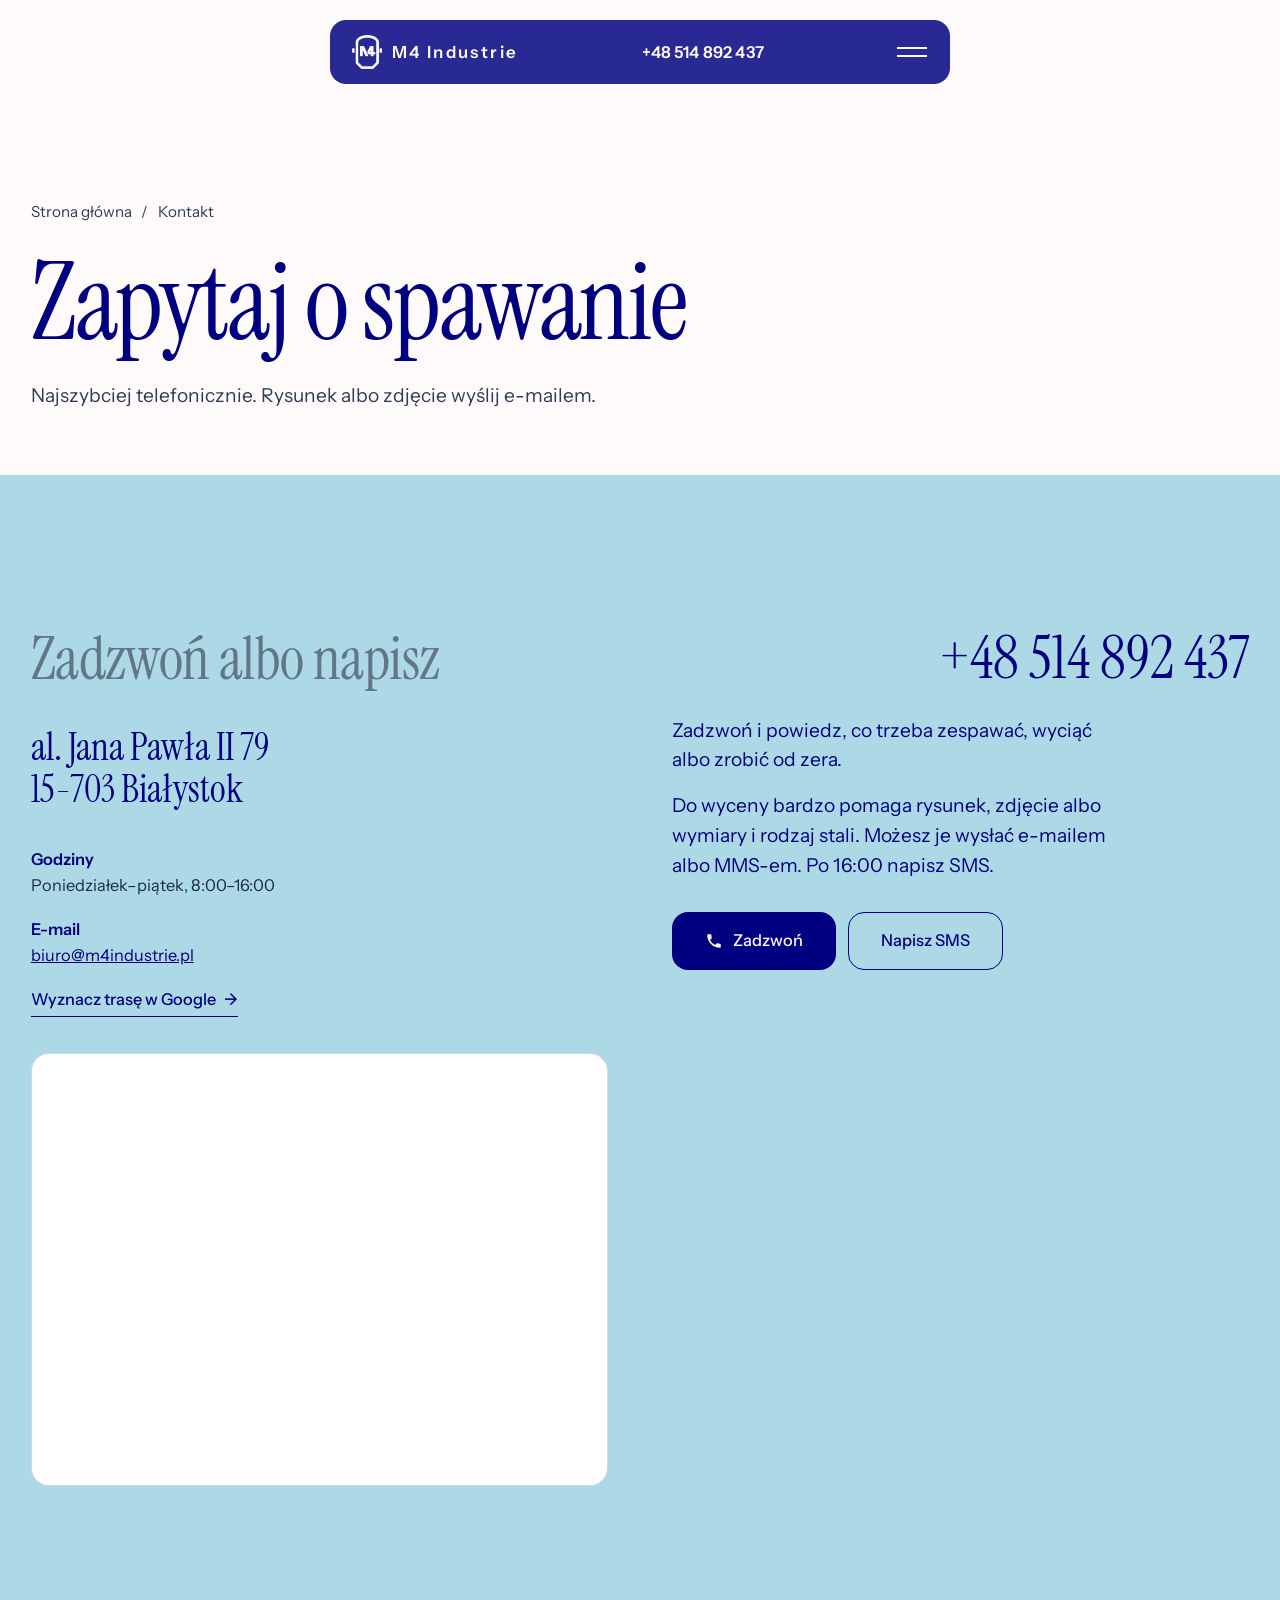
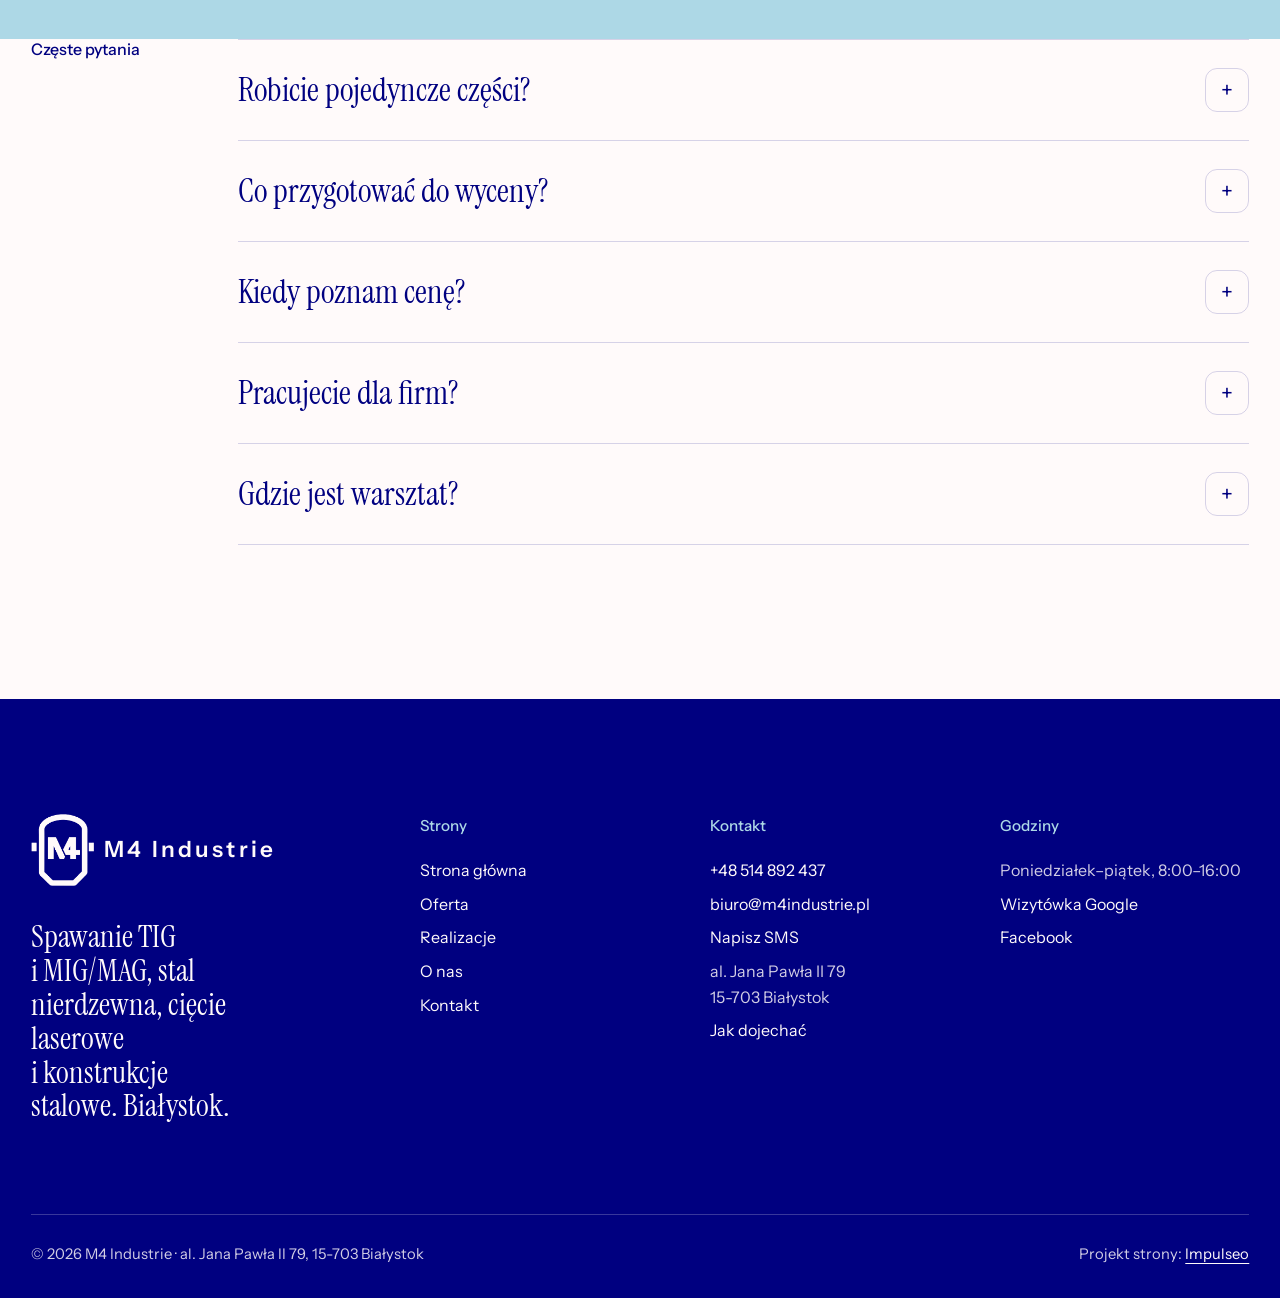
==== commit 87949b05: "Demo M4 Industrie: układ thefitouter, paleta Frozen lake 60-30-10, zdjęcia poglądowe podpisane Co-Au" ====
--- a/kontakt.html
+++ b/kontakt.html
@@ -3,119 +3,123 @@
 <head>
 <meta charset="UTF-8">
 <meta name="viewport" content="width=device-width, initial-scale=1.0">
-<title>Kontakt - M4 Industrie</title>
-<meta name="description" content="Kontakt M4 Industrie - al. Jana Pawła II 79, 15-703 Białystok">
-<link rel="canonical" href="https://kris20032.github.io/mariusz-saniewski/kontakt.html">
+<title>Kontakt · M4 Industrie, al. Jana Pawła II 79, Białystok</title>
+<meta name="description" content="Kontakt: M4 Industrie, al. Jana Pawła II 79, 15-703 Białystok, tel. 514 892 437, biuro@m4industrie.pl. Poniedziałek–piątek 8–16.">
+<link rel="canonical" href="https://impulseo-pl.github.io/mariusz-saniewski/kontakt.html">
 <meta name="robots" content="noindex, nofollow">
+<meta name="theme-color" content="#000080">
 <meta property="og:type" content="website">
 <meta property="og:locale" content="pl_PL">
 <meta property="og:site_name" content="M4 Industrie">
-<meta property="og:title" content="Kontakt - M4 Industrie">
-<meta property="og:description" content="Kontakt M4 Industrie - al. Jana Pawła II 79, 15-703 Białystok">
-<meta property="og:url" content="https://kris20032.github.io/mariusz-saniewski/kontakt.html">
-<meta property="og:image" content="https://kris20032.github.io/mariusz-saniewski/img/og.jpg">
+<meta property="og:title" content="Kontakt · M4 Industrie, al. Jana Pawła II 79, Białystok">
+<meta property="og:description" content="Kontakt: M4 Industrie, al. Jana Pawła II 79, 15-703 Białystok, tel. 514 892 437, biuro@m4industrie.pl. Poniedziałek–piątek 8–16.">
+<meta property="og:url" content="https://impulseo-pl.github.io/mariusz-saniewski/kontakt.html">
+<meta property="og:image" content="https://impulseo-pl.github.io/mariusz-saniewski/img/og.jpg">
 <meta property="og:image:width" content="1200">
 <meta property="og:image:height" content="630">
 <meta name="twitter:card" content="summary_large_image">
+<link rel="icon" href="img/logo.png">
+<script type="application/ld+json">{"@context": "https://schema.org", "@type": "HomeAndConstructionBusiness", "name": "M4 Industrie", "url": "https://impulseo-pl.github.io/mariusz-saniewski/", "telephone": "+48514892437", "email": "biuro@m4industrie.pl", "image": "https://impulseo-pl.github.io/mariusz-saniewski/img/og.jpg", "address": {"@type": "PostalAddress", "streetAddress": "al. Jana Pawła II 79", "postalCode": "15-703", "addressLocality": "Białystok", "addressCountry": "PL"}, "openingHoursSpecification": [{"@type": "OpeningHoursSpecification", "dayOfWeek": ["Monday", "Tuesday", "Wednesday", "Thursday", "Friday"], "opens": "08:00", "closes": "16:00"}], "aggregateRating": {"@type": "AggregateRating", "ratingValue": "5.0", "reviewCount": "20"}, "areaServed": "Białystok", "sameAs": ["https://www.google.com/maps/place/?q=place_id:ChIJHxGFFiL9H0cROEHwIPVMXDA", "https://www.facebook.com/m4industrie/"]}</script>
+<script>document.documentElement.classList.add('js')</script>
 <link rel="preconnect" href="https://fonts.googleapis.com">
 <link rel="preconnect" href="https://fonts.gstatic.com" crossorigin>
-<link href="https://fonts.googleapis.com/css2?family=Space+Grotesk:wght@500;600;700&family=DM+Sans:opsz,wght@9..40,400;9..40,500;9..40,600&display=swap" rel="stylesheet">
-<link rel="stylesheet" href="assets/styles.css?v=9133d1eb">
+<link href="https://fonts.googleapis.com/css2?family=Instrument+Sans:wght@400..600&family=Instrument+Serif&display=swap" rel="stylesheet">
+<link rel="stylesheet" href="assets/styles.css?v=20261118a">
+<style>:root{--cacao:#000080;--bordeaux:#637689;--carmine:#000080;--brass:#ADD8E6;--bone:#FFFAFA;--bone-hi:#FFFFFF;--ink:#000080;--ink-2:#2E3D55;--on-dark:#FFFAFA;--on-dark-2:rgba(255,250,250,.82);--line:rgba(0,0,128,.16);--line-dark:rgba(255,250,250,.22)}.bordeaux{--on-dark-2:#FFFAFA}.ice,#oferta,#kontakt,.faq-sec{background:#ADD8E6}.ice .lead,#oferta .lead,#kontakt .lead,#oferta p,#kontakt p{color:#000080}#kontakt .contact-meta p,#oferta .svc-row p{color:#1B2A4A}.btn-main:hover{background:#637689}.pill{background:rgba(0,0,128,.84)}.pill.solid{background:rgba(0,0,128,.95)}.burger:hover{background:rgba(255,250,250,.12)}.js .reveal-text .w{color:rgba(255,250,250,.42)}.card::after{background:linear-gradient(180deg,rgba(0,0,0,.25) 0%,rgba(0,0,0,0) 30%,rgba(0,0,0,.78) 100%)}.card h3{text-shadow:0 2px 18px rgba(0,0,0,.7)}.form input::placeholder,.form textarea::placeholder{color:rgba(0,0,128,.7)}.lb{background:rgba(0,0,40,.94)}.btn-on-photo{background:rgba(0,0,0,.35)}.phead-img .poglad,.hero-cap,.card-cap{background:rgba(0,0,0,.6)}.pill-logo .mark{height:34px;width:auto}.foot-logo .mark{height:72px;width:auto}@media (max-width:700px){.pill-logo .word{display:inline;font-size:.92rem;letter-spacing:.04em}}.hero-img{object-position:50% 50%}</style>
+<script src="assets/lenis.min.js?v=1.1.20" defer></script>
+<script src="assets/main.js?v=20261118a" defer></script>
 </head>
 <body>
-
-<header class="nav">
-  <div class="wrap nav-inner">
-    <a class="brand brand-has-logo" href="index.html"><img class="brand-logo" src="img/logo.png" alt="M4 Industrie" width="561" height="520" decoding="async"></a>
-    <nav class="nav-links">
+<a class="skip" href="#tresc">Przejdź do treści</a>
+<header class="pill">
+  <a class="pill-logo" href="index.html" aria-label="M4 Industrie - strona główna"><img class="mark" src="img/logo-znak.png" width="234" height="265" alt=""><span class="word">M4 Industrie</span></a>
+  <a class="pill-phone" href="tel:+48514892437">+48 514 892 437</a>
+  <button class="burger" type="button" aria-expanded="false" aria-controls="menu" aria-label="Otwórz menu"><i></i><i></i></button>
+</header>
+<div class="menu" id="menu" aria-hidden="true">
+  <div class="menu-grid">
+    <nav class="menu-links" aria-label="Menu główne">
+      <a href="index.html">Strona główna</a>
       <a href="oferta.html">Oferta</a>
       <a href="realizacje.html">Realizacje</a>
-      <a href="o-nas.html">O nas</a>
-      <a href="kontakt.html" class="active" aria-current="page">Kontakt</a>
-      <a href="tel:+48514892437" class="btn btn-accent">Zadzwoń +48 514 892 437</a>
+      <a href="o-nas.html">O nas</a>
+      <a href="kontakt.html" aria-current="page">Kontakt</a>
     </nav>
-    <button class="nav-toggle" aria-label="Menu"><span></span><span></span><span></span></button>
+    <div class="menu-side">
+      <div><b>Telefon</b><a href="tel:+48514892437">+48 514 892 437</a></div>
+      <div><b>Warsztat</b>al. Jana Pawła II 79, 15-703 Białystok</div>
+      <div><b>Godziny</b>Poniedziałek–piątek, 8:00–16:00</div>
+    </div>
   </div>
-</header>
-
-<main>
-<section class="pagehead">
-  <img src="img/ph2.jpg" alt="M4 Industrie - Zapytaj o wycenę">
+</div>
+<main id="tresc">
+<section class="phead bone">
   <div class="wrap">
-    <span class="eyebrow">Kontakt</span>
-    <h1>Zapytaj o wycenę</h1>
-    <p>Odpowiemy na pytania i przygotujemy wycenę.</p>
+    <nav class="crumbs" aria-label="Okruszki"><a href="index.html">Strona główna</a><span aria-hidden="true">/</span><span aria-current="page">Kontakt</span></nav>
+    <h1>Zapytaj o&nbsp;spawanie</h1>
+    <p class="lead">Najszybciej telefonicznie. Rysunek albo zdjęcie wyślij e-mailem.</p>
   </div>
 </section>
-<section>
-  <div class="wrap contact-grid">
-    <div class="reveal">
-      <span class="eyebrow">Dane kontaktowe</span>
-      <h2 style="margin:var(--space-4) 0 var(--space-6)">M4 Industrie</h2>
-      <div class="info-list">
-        <div class="info-row"><div class="ic"><svg class="ico-tel" width="16" height="16" viewBox="0 0 24 24" fill="none" aria-hidden="true"><path d="M6.6 10.8a15.5 15.5 0 0 0 6.6 6.6l2.2-2.2a1 1 0 0 1 1-.24 11.4 11.4 0 0 0 3.6.58 1 1 0 0 1 1 1V20a1 1 0 0 1-1 1A17 17 0 0 1 3 4a1 1 0 0 1 1-1h3.5a1 1 0 0 1 1 1c0 1.25.2 2.46.58 3.6a1 1 0 0 1-.25 1l-2.23 2.2Z" fill="currentColor"/></svg></div><div><div class="lbl">Telefon</div><a class="val" href="tel:+48514892437">+48 514 892 437</a></div></div>
-        <div class="info-row"><div class="ic"><svg class="ico-mail" width="16" height="16" viewBox="0 0 24 24" fill="none" aria-hidden="true"><rect x="3.2" y="5.5" width="17.6" height="13" rx="1.6" stroke="currentColor" stroke-width="1.6"/><path d="M4 7l8 6 8-6" stroke="currentColor" stroke-width="1.6" stroke-linecap="round" stroke-linejoin="round"/></svg></div><div><div class="lbl">E-mail</div><a class="val" href="mailto:biuro@m4industrie.pl">biuro@m4industrie.pl</a></div></div>
-        <div class="info-row"><div class="ic"><svg class="ico-pin" width="16" height="16" viewBox="0 0 24 24" fill="none" aria-hidden="true"><path d="M12 21s7-6.1 7-11.5A7 7 0 0 0 5 9.5C5 14.9 12 21 12 21Z" stroke="currentColor" stroke-width="1.6" fill="none"/><circle cx="12" cy="9.5" r="2.4" fill="currentColor"/></svg></div><div><div class="lbl">Adres</div><div class="val">al. Jana Pawła II 79, 15-703 Białystok</div></div></div>
-        <div class="info-row"><div class="ic"><svg class="ico-clock" width="16" height="16" viewBox="0 0 24 24" fill="none" aria-hidden="true"><circle cx="12" cy="12" r="8.2" stroke="currentColor" stroke-width="1.6"/><path d="M12 7.5V12l3.2 1.9" stroke="currentColor" stroke-width="1.6" stroke-linecap="round"/></svg></div><div><div class="lbl">Godziny</div><div class="val" style="font-weight:500">Pon.-pt. 8:00-16:00</div></div></div>
+<section class="sec bone" id="kontakt">
+  <div class="wrap contact">
+    <div class="up">
+      <h2>Zadzwoń albo napisz</h2>
+      <p class="big-addr">al. Jana Pawła II 79<br>15-703 Białystok</p>
+      <div class="contact-meta">
+        <p><b>Godziny</b>Poniedziałek–piątek, 8:00–16:00</p>
+        <p><b>E-mail</b><a href="mailto:biuro@m4industrie.pl">biuro@m4industrie.pl</a></p>
+        <p><a class="link" href="https://www.google.com/maps/place/?q=place_id:ChIJHxGFFiL9H0cROEHwIPVMXDA" target="_blank" rel="noopener">Wyznacz trasę w&nbsp;Google <span aria-hidden="true">→</span></a></p>
       </div>
+      <div class="map"><iframe src="https://maps.google.com/maps?q=M4%20Industrie%2C%20al.%20Jana%20Paw%C5%82a%20II%2079%2C%20Bia%C5%82ystok&z=15&output=embed" title="Mapa dojazdu, al. Jana Pawła II 79, 15-703 Białystok" loading="lazy" referrerpolicy="no-referrer-when-downgrade"></iframe></div>
     </div>
-    <div class="reveal">
-      <form class="form" action="https://formsubmit.co/biuro@m4industrie.pl" method="POST">
-        <input type="hidden" name="_subject" value="Zapytanie ze strony M4 Industrie">
-        <input type="hidden" name="_captcha" value="false">
-        <input type="hidden" name="_template" value="table">
-        <div class="fld"><label for="name">Imię / firma</label><input id="name" name="name" type="text" placeholder="np. Jan Kowalski" required></div>
-        <div class="fld"><label for="email">E-mail</label><input id="email" name="email" type="email" placeholder="adres@email.pl" required></div>
-        <div class="fld"><label for="phone">Telefon</label><input id="phone" name="phone" type="tel" placeholder="+48 ..."></div>
-        <div class="fld"><label for="msg">Czego dotyczy zapytanie?</label><textarea id="msg" name="message" placeholder="Napisz krótko, w czym możemy pomóc" required></textarea></div>
-        <button type="submit" class="btn btn-accent" style="width:100%;justify-content:center">Wyślij zapytanie <span class="arr">→</span></button>
-        <p class="note">Wiadomość trafi bezpośrednio do nas. Można też zadzwonić: +48 514 892 437.</p>
-      </form>
+    <div class="contact-right up" id="formularz">
+      <a class="big-phone" href="tel:+48514892437">+48 514 892 437</a>
+      <p class="lead">Zadzwoń i&nbsp;powiedz, co trzeba zespawać, wyciąć albo zrobić od&nbsp;zera.</p>
+      <p class="lead" style="margin-top:16px">Do wyceny bardzo pomaga rysunek, zdjęcie albo wymiary i&nbsp;rodzaj stali. Możesz je wysłać e-mailem albo MMS-em. Po&nbsp;16:00 napisz SMS.</p>
+      <div class="contact-cta">
+        <a class="btn btn-main" href="tel:+48514892437"><svg class="ico" viewBox="0 0 24 24" fill="none" aria-hidden="true"><path d="M6.6 10.8a15.5 15.5 0 0 0 6.6 6.6l2.2-2.2a1 1 0 0 1 1-.24 11.4 11.4 0 0 0 3.6.58 1 1 0 0 1 1 1V20a1 1 0 0 1-1 1A17 17 0 0 1 3 4a1 1 0 0 1 1-1h3.5a1 1 0 0 1 1 1c0 1.25.2 2.45.57 3.57a1 1 0 0 1-.25 1L6.6 10.8Z" fill="currentColor"/></svg>Zadzwoń</a>
+        <a class="btn btn-line" href="sms:+48514892437?body=Dzie%C5%84%20dobry%2C%20pytam%20o%3A%20%28spawanie%2Fci%C4%99cie%2Fkonstrukcja%29.%20Materia%C5%82%20i%20wymiary%3A%20...">Napisz SMS</a>
+      </div>
     </div>
   </div>
 </section>
-<section style="padding-top:0">
-  <div class="wrap reveal">
-    <iframe class="map" title="M4 Industrie - Białystok" src="https://maps.google.com/maps?q=53.1436402%2C23.0796442&z=15&output=embed" loading="lazy" referrerpolicy="no-referrer-when-downgrade"></iframe>
+<section class="sec bone" style="padding-top:0">
+  <div class="wrap faq">
+    <h2 class="label">Częste pytania</h2>
+    <div>
+      <details><summary>Robicie pojedyncze części?</summary><p>Tak, na przykład stelaż pod kufer motocykla. Wystarczy zdjęcie albo wymiary.</p></details>
+      <details><summary>Co przygotować do wyceny?</summary><p>Rysunek, zdjęcie albo wymiary i&nbsp;rodzaj stali. Możesz je wysłać e-mailem.</p></details>
+      <details><summary>Kiedy poznam cenę?</summary><p>Po omówieniu materiału, metody i&nbsp;wykończenia podajemy cenę i&nbsp;termin.</p></details>
+      <details><summary>Pracujecie dla firm?</summary><p>Tak, dla firm i&nbsp;dla klientów prywatnych.</p></details>
+      <details><summary>Gdzie jest warsztat?</summary><p>Białystok, al. Jana Pawła II 79.</p></details>
+    </div>
   </div>
 </section>
 </main>
-
-<footer>
+<footer class="foot dark">
   <div class="wrap">
-    <div class="foot-grid">
-      <div class="foot-brand">
-        <div class="name">M4 Industrie</div>
-        <p>Spawamy stal czarną i nierdzewną, tniemy i czyścimy laserowo, robimy elementy konstrukcji stalowych.</p>
+    <div class="foot-top">
+      <div>
+        <a class="foot-logo" href="index.html" aria-label="M4 Industrie - strona główna"><img class="mark" src="img/logo-znak.png" width="234" height="265" alt=""><span class="word">M4 Industrie</span></a>
+        <p class="foot-claim">Spawanie TIG i&nbsp;MIG/MAG, stal nierdzewna, cięcie laserowe i&nbsp;konstrukcje stalowe. Białystok.</p>
       </div>
-      <div class="foot-col">
-        <h4>Nawigacja</h4>
-        <a href="oferta.html">Oferta</a>
-        <a href="realizacje.html">Realizacje</a>
-        <a href="o-nas.html">O nas</a>
-        <a href="kontakt.html">Kontakt</a>
-      </div>
-      <div class="foot-col">
-        <h4>Kontakt</h4>
-        <a href="tel:+48514892437">+48 514 892 437</a>
-        <a href="mailto:biuro@m4industrie.pl">biuro@m4industrie.pl</a>
-        <p>al. Jana Pawła II 79, 15-703 Białystok</p>
-        <a href="https://www.google.com/maps/place/?q=place_id:ChIJHxGFFiL9H0cROEHwIPVMXDA" target="_blank" rel="noopener">Jak dojechać →</a>
-      <div class="foot-soc">
-        <a class="soc" href="https://www.facebook.com/m4industrie/" target="_blank" rel="noopener" aria-label="Facebook - M4 Industrie"><svg viewBox="0 0 24 24" aria-hidden="true" focusable="false"><path d="M9.101 23.691v-7.98H6.627v-3.667h2.474v-1.58c0-4.085 1.848-5.978 5.858-5.978.401 0 .955.042 1.468.103a8.68 8.68 0 0 1 1.141.195v3.325a8.623 8.623 0 0 0-.653-.036 26.805 26.805 0 0 0-.733-.009c-.707 0-1.259.096-1.675.309a1.686 1.686 0 0 0-.679.622c-.258.42-.374.995-.374 1.752v1.297h3.919l-.386 2.103-.287 1.564h-3.246v8.245C19.396 23.238 24 18.179 24 12.044c0-6.627-5.373-12-12-12s-12 5.373-12 12c0 5.628 3.874 10.35 9.101 11.647Z" fill="currentColor"/></svg></a>
-        <a class="soc" href="https://www.google.com/maps/place/?q=place_id:ChIJHxGFFiL9H0cROEHwIPVMXDA" target="_blank" rel="noopener" aria-label="Google - M4 Industrie"><svg viewBox="0 0 24 24" aria-hidden="true" focusable="false"><path d="M12.48 10.92v3.28h7.84c-.24 1.84-.853 3.187-1.787 4.133-1.147 1.147-2.933 2.4-6.053 2.4-4.827 0-8.6-3.893-8.6-8.72s3.773-8.72 8.6-8.72c2.6 0 4.507 1.027 5.907 2.347l2.307-2.307C18.747 1.44 16.133 0 12.48 0 5.867 0 .307 5.387.307 12s5.56 12 12.173 12c3.573 0 6.267-1.173 8.373-3.36 2.16-2.16 2.84-5.213 2.84-7.667 0-.76-.053-1.467-.173-2.053H12.48z" fill="currentColor"/></svg></a>
-      </div>
-      </div>
+      <div><h4>Strony</h4><ul><li><a href="index.html">Strona główna</a></li><li><a href="oferta.html">Oferta</a></li><li><a href="realizacje.html">Realizacje</a></li><li><a href="o-nas.html">O nas</a></li><li><a href="kontakt.html">Kontakt</a></li></ul></div>
+      <div><h4>Kontakt</h4><ul>
+        <li><a href="tel:+48514892437">+48 514 892 437</a></li><li><a href="mailto:biuro@m4industrie.pl">biuro@m4industrie.pl</a></li><li><a href="sms:+48514892437?body=Dzie%C5%84%20dobry%2C%20pytam%20o%3A%20%28spawanie%2Fci%C4%99cie%2Fkonstrukcja%29.%20Materia%C5%82%20i%20wymiary%3A%20...">Napisz SMS</a></li><li>al. Jana Pawła II 79<br>15-703 Białystok</li><li><a href="https://www.google.com/maps/place/?q=place_id:ChIJHxGFFiL9H0cROEHwIPVMXDA" target="_blank" rel="noopener">Jak dojechać</a></li>
+      </ul></div>
+      <div><h4>Godziny</h4><ul>
+        <li>Poniedziałek–piątek, 8:00–16:00</li><li><a href="https://www.google.com/maps/place/?q=place_id:ChIJHxGFFiL9H0cROEHwIPVMXDA" target="_blank" rel="noopener">Wizytówka Google</a></li><li><a href="https://www.facebook.com/m4industrie/" target="_blank" rel="noopener">Facebook</a></li>
+      </ul></div>
     </div>
-    <div class="foot-bot">
-      <span>© 2026 M4 Industrie</span>
-      <span>Projekt strony: <a class="foot-credit" href="https://impulseo.pl" target="_blank" rel="noopener">Impulseo</a></span>
+    <div class="foot-bottom">
+      <span>© 2026 M4 Industrie · al. Jana Pawła II 79, 15-703 Białystok</span>
+      <span>Projekt strony: <a href="https://impulseo.pl" target="_blank" rel="noopener">Impulseo</a></span>
     </div>
   </div>
 </footer>
-<div class="sticky-call"><a class="sc-call" href="tel:+48514892437"><svg class="ico-tel" width="16" height="16" viewBox="0 0 24 24" fill="none" aria-hidden="true"><path d="M6.6 10.8a15.5 15.5 0 0 0 6.6 6.6l2.2-2.2a1 1 0 0 1 1-.24 11.4 11.4 0 0 0 3.6.58 1 1 0 0 1 1 1V20a1 1 0 0 1-1 1A17 17 0 0 1 3 4a1 1 0 0 1 1-1h3.5a1 1 0 0 1 1 1c0 1.25.2 2.46.58 3.6a1 1 0 0 1-.25 1l-2.23 2.2Z" fill="currentColor"/></svg> Zadzwoń</a><a class="sc-quote" href="kontakt.html">Zapytaj o wycenę</a></div>
-<div class="demo-wazne" data-do="2026-11-24" data-cykl="3" hidden><svg class="dw-ico" width="13" height="13" viewBox="0 0 24 24" fill="none" aria-hidden="true"><circle cx="12" cy="12" r="8.6" stroke="currentColor" stroke-width="1.8"/><path d="M12 7.2V12l3.3 2" stroke="currentColor" stroke-width="1.8" stroke-linecap="round"/></svg><span class="dw-txt"></span></div>
-
-<script src="assets/main.js"></script>
+<div class="callbar">
+  <a class="btn btn-main" href="tel:+48514892437"><svg class="ico" viewBox="0 0 24 24" fill="none" aria-hidden="true"><path d="M6.6 10.8a15.5 15.5 0 0 0 6.6 6.6l2.2-2.2a1 1 0 0 1 1-.24 11.4 11.4 0 0 0 3.6.58 1 1 0 0 1 1 1V20a1 1 0 0 1-1 1A17 17 0 0 1 3 4a1 1 0 0 1 1-1h3.5a1 1 0 0 1 1 1c0 1.25.2 2.45.57 3.57a1 1 0 0 1-.25 1L6.6 10.8Z" fill="currentColor"/></svg>Zadzwoń</a>
+  <a class="btn btn-line" href="sms:+48514892437?body=Dzie%C5%84%20dobry%2C%20pytam%20o%3A%20%28spawanie%2Fci%C4%99cie%2Fkonstrukcja%29.%20Materia%C5%82%20i%20wymiary%3A%20...">Napisz SMS</a>
+</div>
 </body>
 </html>
--- a/assets/styles.css
+++ b/assets/styles.css
@@ -1,1852 +1,386 @@
-/* ============================================================
-   STOLBASZ — premium, architektoniczny B2B fit-out
-   Jasna paleta, zero brązu. System wg premium-web-craft.
-   Projekt strony: Impulseo (impulseo.pl)
-   ============================================================ */
-
+/* Silnik dem Impulseo (11.2026). Układ wg thefitouter.com: menu-pigułka, wielki szeryf, tekst odsłaniany słowo po słowie,
+   lista usług, karty rozwijane przy przewijaniu. Paleta 60-30-10: Bone (tło) / Bordeaux + Cacao (sekcje, stopka) / Carmine + Brass (przyciski).
+   Kroje: Instrument Serif + Instrument Sans. Dane klienta NIE trafiają do tego pliku (tylko do tresc.py i <style> w HTML). */
 :root{
-  /* PALETA — jasna, architektoniczna, chłodna */
-  --paper:#F4F6F8;          /* główne tło */
-  --paper-2:#E7EBEF;        /* sekcje alternatywne (chłodny jasny szary) */
-  --paper-3:#E7EBEF;        /* delikatne wypełnienia */
-  --ink:#15212E;            /* tekst główny — chłodny grafit */
-  --ink-soft:#243443;       /* nagłówki drugorzędne */
-  --muted:#6B7785;          /* tekst poboczny */
-  --line:rgba(21,33,46,.12);/* hairline */
-  --accent:#E8A317;         /* stonowany petrol-slate — jedyny akcent */
-  --accent-d:#C9870C;
-  --accent-soft:rgba(232,163,23,.10);
-  --dark:#15212E;           /* sekcje ciemne (stopka/CTA) */
-
-  /* HOVER ZDJĘĆ — JEDEN standard dla całego silnika (decyzja K. 04.08.2026, artefakt z wariantami).
-     AKTUALNE (K.+Szymon 09.08.2026, wybór z artefaktu 6 wariantów): zoom 1.05 przy 1.4s -
-     przy tak długim czasie mocniejszy kadr NIE skacze, tylko „oddycha". Poprzedni standard
-     (1.02 / .55s z 04.08) odbierany jako dynamiczny i szybki.
-     Spoczynek lekko przygaszony, ale TYLKO tam, gdzie jest mysz (@media hover:hover) —
-     na telefonie zdjęcia zostają w pełnej jasności. */
-  --img-zoom:1.05;                   /* K.+Szymon 09.08: wariant F z artefaktu porównawczego */
-  --img-rest:brightness(.95) saturate(.99);
-  --img-hot:brightness(1.06) saturate(1.05);
-  --img-dur:1.4s;                    /* K.+Szymon 09.08 (wariant F): powoli = elegancko */
-  --img-ease:cubic-bezier(.16,.84,.44,1);  /* miękki ogon, efekt „oddychania" */
-
-  /* ODSTĘPY — skala 4/8 */
-  --space-1:4px; --space-2:8px; --space-3:12px; --space-4:16px; --space-5:24px;
-  --space-6:32px; --space-7:48px; --space-8:64px; --space-9:96px; --space-10:128px;
-
-  /* TYPOGRAFIA — fluid clamp() (skala podbita 16.07.2026: większe, czytelniejsze litery — uwaga Adama) */
-  --text-sm:clamp(.9rem,.87rem + .12vw,1rem);
-  --text-base:clamp(1.08rem,1.04rem + .18vw,1.2rem);
-  --text-lg:clamp(1.24rem,1.15rem + .34vw,1.44rem);
-  --text-h3:clamp(1.34rem,1.22rem + .55vw,1.66rem);
-  --text-h2:clamp(2.1rem,1.66rem + 2.1vw,3.1rem);
-  --text-h1:clamp(2.9rem,2.1rem + 4vw,5.1rem);
-
-  /* PROMIENIE — architektoniczne, raczej ostre */
-  --r-sm:3px; --r-md:6px; --r-lg:10px;
-
-  /* RUCH */
-  --ease:cubic-bezier(.25,.46,.45,.94); --dur:.24s;
-
-  /* CIENIE — miękkie, warstwowe */
-  --sh-sm:0 1px 2px rgba(16,24,32,.04), 0 2px 8px rgba(16,24,32,.05);
-  --sh-md:0 2px 6px rgba(16,24,32,.05), 0 12px 28px -8px rgba(16,24,32,.12);
-  --sh-lg:0 6px 14px rgba(16,24,32,.07), 0 26px 56px -18px rgba(16,24,32,.22);
-
-  --hairline:1px solid var(--line);
-
-  --font-display:'Space Grotesk','Inter',sans-serif;
-  --font-body:'DM Sans','Inter',sans-serif;
-}
-
-*{box-sizing:border-box;margin:0;padding:0}
-html{scroll-behavior:smooth}
-body{
-  font-family:var(--font-body);
-  font-size:var(--text-base);
-  line-height:1.65;
-  color:var(--ink);
-  background:var(--paper);
-  -webkit-font-smoothing:antialiased;
-  text-rendering:optimizeLegibility;
-}
-img{max-width:100%;height:auto;display:block}  /* height:auto = width/height z atrybutów trzyma proporcje (TOP#12) */
-a{color:inherit;text-decoration:none}
-
-.wrap{width:min(92%,1180px);margin-inline:auto}
-section{padding-block:clamp(52px,6.5vw,96px)}
-
-h1,h2,h3{font-family:var(--font-display);font-weight:700;line-height:1.08;letter-spacing:-.02em;color:var(--ink)}
-h1{font-size:var(--text-h1);letter-spacing:-.035em}
-h2{font-size:var(--text-h2);letter-spacing:-.025em}
-h3{font-size:var(--text-h3)}
-/* MIARA — długość wiersza. WCAG 2.2 SC 1.4.8: max 80 znaków; Butterick: 45–90.
-   68ch daje realnie 72–78 znaków polskiego tekstu, czyli z zapasem pod granicą.
-   Wcześniej limit miał TYLKO <p> — <li>, <blockquote> i <dd> nie miały żadnego,
-   i to jedyny powód, dla którego 23 bloki na dwóch oddanych stronach jadą po
-   83–106 znaków w wierszu (pomiar 07.08.2026, bramka `miara`).
-   ⚠️ Listy i definicje ograniczamy TYLKO bez klasy: `ul`/`ol` z klasą to u nas
-   układ (siatki kafli, menu), a nie tekst ciągły — tam miarę wyznacza układ. */
-/* 60ch, nie 68ch (K. 10.08): po zmianie fontów na węższe kroje (DM Sans i spółka)
-   w 68ch mieściło się ~90 znaków - bramka pikselowa słusznie zgłaszała przekroczenie
-   granicy 80. Pomiar na żywej przeglądarce: 60ch = 90 znaków, 53ch = ~78 znaków, czyli normę WCAG 1.4.8. */
-:root{ --miara:53ch }
-p{max-width:min(100%,var(--miara))}
-blockquote,
-ul:not([class])>li, ol:not([class])>li,
-dl:not([class])>dd{max-width:min(100%,var(--miara))}
-
-/* ⚠️ Świadomie BEZ wyjątku `.tile p,.card p,.svc p{max-width:none}`, choć nasuwa się sam:
-   te akapity BYŁY już ograniczone (stare `p{max-width:65ch}`), więc „wyjątek" nie odblokowałby
-   niczego nowego — tylko ROZLUŹNIŁ stan sprzed zmiany na wszystkich demach naraz.
-   `figcaption` żadna z reguł wyżej nie dotyczy, więc też nie potrzebuje zwolnienia. */
-
-/* ŁAMANIE. `balance` wyrównuje długości wierszy w nagłówku, `pretty` pilnuje ostatniego
-   wiersza akapitu, żeby nie został w nim jeden wyraz. Obsługiwane od Chrome 117 /
-   Safari 17.5; starsze przeglądarki po prostu ignorują tę własność.
-   `text-wrap:pretty` nie występowało dotąd ANI RAZ w silniku ani w repo klientów. */
-h1,h2,h3,.lead,.lede{text-wrap:balance}
-p,li,blockquote,dd{text-wrap:pretty}
-
-.eyebrow{
-  font-family:var(--font-body);
-  font-size:var(--text-sm);
-  font-weight:600;
-  letter-spacing:.18em;
-  text-transform:uppercase;
-  color:var(--accent);
-  display:inline-flex;align-items:center;gap:var(--space-3);
-}
-/* flex:none + margin-top = kreska trzyma się PIERWSZEJ linii. Wcześniej align-items:center
-   centrowało ją względem całego bloku i przy zawinięciu (długi kicker typu
-   „…WNĘTRZ · LESZNO · OD 2019") druga linia lądowała z brzydkim wcięciem. */
-.eyebrow{align-items:flex-start}
-.eyebrow>*,.eyebrow{text-wrap:balance}   /* dlugi kicker lamal sie na sierote typu samo „2019" w drugiej linii */
-.eyebrow::before{content:"";width:28px;height:1px;background:var(--accent);display:inline-block;flex:none;margin-top:.62em}
-
-.muted{color:var(--muted)}
-.lead{font-size:var(--text-lg);line-height:1.55;color:var(--ink-soft);max-width:50ch}
-
-/* ---------- BUTTONS ---------- */
-.btn{
-  display:inline-flex;align-items:center;gap:var(--space-2);
-  font-weight:600;font-size:var(--text-sm);letter-spacing:.02em;
-  padding:var(--space-4) var(--space-6);
-  border-radius:var(--r-sm);
-  transition:transform var(--dur) var(--ease),box-shadow var(--dur) var(--ease),background var(--dur) var(--ease);
-  cursor:pointer;border:1px solid transparent;
-}
-.btn-accent{background:var(--accent);color:#fff;box-shadow:var(--sh-sm)}
-.btn-accent:hover{background:var(--accent-d);transform:translateY(-2px);box-shadow:var(--sh-md)}
-.btn-accent:active{transform:translateY(0);box-shadow:var(--sh-sm)}
-.btn-ghost{background:transparent;color:var(--ink);border-color:var(--line)}
-.btn-ghost:hover{border-color:var(--accent);color:var(--accent);transform:translateY(-2px)}
-.btn-light{background:#fff;color:var(--ink);box-shadow:var(--sh-sm)}
-.btn-light:hover{transform:translateY(-2px);box-shadow:var(--sh-md)}
-.btn .arr{transition:transform var(--dur) var(--ease)}
-.btn:hover .arr{transform:translateX(4px)}
-
-/* ---------- NAV ---------- */
-.nav{
-  position:sticky;top:0;z-index:50;
-  background:color-mix(in srgb,var(--paper) 88%,transparent);
-  backdrop-filter:saturate(140%) blur(10px);
-  border-bottom:var(--hairline);
-}
-.nav-inner{display:flex;align-items:center;justify-content:space-between;gap:var(--space-5);height:72px}
-/* ANTY-NACHODZENIE (K. 05.08.2026): długa nazwa firmy + przycisk z pełnym numerem nie mieściły się w pasku
-   i flex ściskał linki PONIŻEJ ich treści - "Kontakt" wchodził na ramkę "Zadzwoń +48 ...". Teraz ustępuje
-   nazwa marki (skrót wielokropkiem), a menu i przycisk nigdy się nie kurczą ani nie zachodzą na siebie. */
-.brand{display:flex;flex-direction:column;line-height:1;min-width:0;flex:0 1 auto}
-.brand .name{font-family:var(--font-display);font-weight:800;font-size:1.35rem;letter-spacing:.04em;white-space:nowrap;overflow:hidden;text-overflow:ellipsis}
-.brand .sub{font-size:.62rem;letter-spacing:.34em;text-transform:uppercase;color:var(--muted);margin-top:5px;white-space:nowrap;overflow:hidden;text-overflow:ellipsis}
-.nav-links{display:flex;align-items:center;gap:var(--space-6);flex:0 0 auto}
-.nav-links a{font-size:var(--text-sm);font-weight:500;color:var(--ink-soft);position:relative;padding-block:4px;white-space:nowrap;transition:color var(--dur) var(--ease)}
-.nav-links a::after{content:"";position:absolute;left:0;bottom:0;width:0;height:1.5px;background:var(--accent);transition:width var(--dur) var(--ease)}
-.nav-links a:hover,.nav-links a.active{color:var(--ink)}
-.nav-links a:hover::after,.nav-links a.active::after{width:100%}
-.nav-links .btn{padding:var(--space-2) var(--space-5)}
-/* przyciski w nav: właściwy kolor (przebij .nav-links a) + bez podkreślenia */
-.nav-links a.btn-accent{color:#fff}
-.nav-links a.btn-ghost,.nav-links a.btn-light{color:var(--ink)}
-/* CTA w pasku: NIE podkreślenie spod linków menu, ale ten sam przelatujący błysk,
-   co na wszystkich innych przyciskach (zgłoszenie K. 13.08.2026 - „na hero jest efekt
-   światła przechodzącego przez przycisk, na navbarze go nie ma, a mają być identyczne").
-   Reguła `.nav-links a::after` jest silniejsza od `.btn::after`, więc trzeba jej
-   geometrię wyzerować i wpisać połysk z nazwy - samo `display:none` gasiło efekt. */
-.nav-links a.btn::after{
-  display:block;content:"";position:absolute;inset:0;z-index:-1;pointer-events:none;
-  width:auto;height:auto;border-radius:inherit;   /* kasuje geometrię podkreślenia (width:0;height:1.5px) */
-  background:linear-gradient(100deg,transparent 32%,rgba(255,255,255,.20) 50%,transparent 68%);
-  translate:-120% 0}
-@media (prefers-reduced-motion:no-preference){
-  .nav-links a.btn:hover::after{translate:120% 0;transition:translate .75s var(--mt-ease,cubic-bezier(.16,.84,.44,1))}
-}
-.nav-toggle{display:none;background:none;border:none;cursor:pointer;flex-direction:column;gap:5px;padding:8px}
-.nav-toggle span{width:24px;height:2px;background:var(--ink);transition:var(--dur)}
-/* Ciasny zakres MIĘDZY menu mobilnym a pełnym pulpitem: zbijamy odstępy i nazwę marki,
-   żeby wszystko zmieściło się naturalnie, zanim w ogóle dojdzie do skracania wielokropkiem. */
-@media(max-width:1280px) and (min-width:921px){
-  .nav-links{gap:var(--space-4)}
-  .nav-links .btn{padding:var(--space-2) var(--space-4)}
-  .brand .name{font-size:1.15rem}
-}
-
-/* ---------- HERO (split) ---------- */
-.hero{position:relative;overflow:hidden;border-bottom:var(--hairline)}
-.hero-grid{display:grid;grid-template-columns:1.05fr .95fr;gap:clamp(24px,4vw,60px);align-items:center;
-  padding-block:clamp(36px,4.5vw,64px)}
-.hero-copy .eyebrow{margin-bottom:var(--space-5)}
-.hero-copy h1{margin-bottom:var(--space-5)}
-.hero-copy .lead{margin-bottom:var(--space-7)}
-.hero-actions{display:flex;flex-wrap:wrap;gap:var(--space-4)}
-.hero-art{position:relative;aspect-ratio:4/3;border-radius:var(--r-lg);overflow:hidden;box-shadow:var(--sh-lg)}
-.hero-art img{width:100%;height:100%;object-fit:cover}
-.hero-art::after{content:"";position:absolute;inset:0;background:linear-gradient(180deg,transparent 55%,rgba(18,24,28,.28))}
-.hero-badge{position:absolute;left:var(--space-5);bottom:var(--space-5);z-index:2;
-  background:rgba(252,252,251,.94);backdrop-filter:blur(4px);
-  border-radius:var(--r-md);padding:var(--space-4) var(--space-5);box-shadow:var(--sh-md);max-width:78%}
-.hero-badge strong{display:block;font-family:var(--font-display);font-size:1rem;letter-spacing:-.01em}
-.hero-badge span{font-size:var(--text-sm);color:var(--muted)}
-
-/* ---------- HERO duży / kinowy (strona główna) ---------- */
-.hero-cine{position:relative;min-height:clamp(560px,82vh,840px);min-height:clamp(560px,82svh,840px);display:flex;align-items:center;overflow:hidden;border-bottom:var(--hairline)}
-.hero-cine>img{position:absolute;inset:0;width:100%;height:100%;object-fit:cover;z-index:0}
-.hero-cine::after{content:"";position:absolute;inset:0;z-index:1;
-  background:linear-gradient(95deg,rgba(13,18,23,.86) 0%,rgba(13,18,23,.64) 32%,rgba(13,18,23,.24) 62%,rgba(13,18,23,.04) 100%)}
-.hero-cine .wrap{position:relative;z-index:2;padding-block:var(--space-8)}
-.hero-cine .hero-copy{max-width:660px}
-.hero-cine .eyebrow{color:#fff;margin-bottom:var(--space-5)}
-.hero-cine .eyebrow::before{background:#fff}
-.hero-cine h1{color:#fff;margin-bottom:var(--space-5);font-size:clamp(2.9rem,2rem + 4.4vw,5.2rem);text-wrap:balance}
-.hero-cine .lead{color:rgba(255,255,255,.92);max-width:48ch;margin-bottom:var(--space-7)}
-.hero-cine .hero-actions{display:flex;flex-wrap:wrap;gap:var(--space-4)}
-/* NISKIE OKNO (laptop z dokiem i paskami przeglądarki ma ~700-780 px wysokości widoku):
-   H1 do 5.2rem + długi lead nie mieściły się i przyciski wypadały POD krawędź ekranu -
-   klient widział stronę bez ani jednego CTA. Skalujemy w dół, zamiast przycinać treść. */
-@media(min-width:821px) and (max-height:820px){
-  .hero-cine{min-height:clamp(520px,94svh,780px)}
-  .hero-cine .wrap{padding-block:var(--space-6)}
-  .hero-cine h1{font-size:clamp(2.2rem,1.5rem + 2.6vw,3.6rem);margin-bottom:var(--space-4)}
-  .hero-cine .eyebrow{margin-bottom:var(--space-4)}
-  .hero-cine .lead{margin-bottom:var(--space-5);max-width:44ch}
-}
-@media(max-width:680px){
-  .hero-cine{min-height:clamp(520px,76vh,640px);min-height:clamp(520px,76svh,640px);align-items:flex-end}
-  .hero-cine::after{background:linear-gradient(0deg,rgba(13,18,23,.9) 6%,rgba(13,18,23,.45) 55%,rgba(13,18,23,.25) 100%)}
-  .hero-cine .wrap{padding-bottom:var(--space-9)}
-  /* TELEFON (~90% oglądających): lead potrafił zająć 8 linii i zepchnąć CTA poza pierwszy ekran.
-     Zwężamy interlinię i skalę - treści nie ucinamy, bo to ona sprzedaje. */
-  .hero-cine .lead{font-size:.98rem;line-height:1.5;margin-bottom:var(--space-5)}
-  .hero-cine .eyebrow{font-size:.72rem;letter-spacing:.13em;margin-bottom:var(--space-4)}
-  .hero-cine .eyebrow::before{width:20px}
-  .hero-cine h1{margin-bottom:var(--space-4)}
-}
-
-/* full-bleed hero variant (podstrony) */
-.pagehead{position:relative;min-height:46vh;min-height:46svh;display:flex;align-items:flex-end;overflow:hidden;border-bottom:var(--hairline)}
-.pagehead img{position:absolute;inset:0;width:100%;height:100%;object-fit:cover}
-/* 10.08.2026 (decyzja K.): mocniejsze przyciemnienie + cień pod tekstem. Bramka mierzyła na
-   nagłówkach podstron 3,38-3,43:1 przy wymaganych 4,5 — jasne zdjęcie (hala, śnieg, niebo)
-   podchodziło pod biały tekst. Zdjęcia klientów są różne, więc kontrast musi dawać WARSTWA,
-   a nie szczęśliwy dobór kadru. */
-.pagehead::after{content:"";position:absolute;inset:0;background:linear-gradient(180deg,rgba(18,24,28,.40),rgba(18,24,28,.76))}
-.pagehead .wrap{position:relative;z-index:2;padding-block:var(--space-9);color:#fff}
-.pagehead h1{color:#fff;max-width:18ch;text-shadow:0 2px 16px rgba(0,0,0,.55)}
-.pagehead .eyebrow{color:#fff}
-.pagehead .eyebrow::before{background:#fff}
-.pagehead p{color:rgba(255,255,255,.92);margin-top:var(--space-4);max-width:54ch;text-shadow:0 1px 12px rgba(0,0,0,.5)}
-
-/* ---------- STRIP (pasek skrótów / liczby) ---------- */
-.strip{background:var(--dark);color:#fff}
-/* PASEK HASEŁ — standard 04.08.2026 (decyzja K.): 5 haseł w JEDNYM rzędzie, tekst WYŚRODKOWANY,
-   węższe marginesy boczne niż reszta strony (pasek ma iść szerzej), równe wysokości kolumn. */
-.strip .wrap{width:min(96%,1440px);display:grid;grid-template-columns:repeat(5,1fr);
-  gap:var(--space-5);padding-block:var(--space-7);align-items:stretch}
-.strip .item .k{font-family:var(--font-display);font-size:clamp(1.05rem,.82rem + .85vw,1.55rem);
-  font-weight:800;letter-spacing:-.02em;color:#fff;line-height:1.18;text-wrap:balance}
-.strip .item .v{font-size:var(--text-sm);color:rgba(255,255,255,.66);margin-top:var(--space-2);line-height:1.4}
-.strip .item{border-left:2px solid var(--accent);padding-inline:var(--space-4);
-  text-align:center;display:flex;flex-direction:column;justify-content:center}
-/* liczba kolumn = liczba haseł, żeby ostatnie nie zostawało samo w drugim rzędzie.
-   Klasę n-N nadaje multipage.py; domyślnie (bez klasy) pasek jest 5-kolumnowy. */
-.strip.n-2 .wrap{grid-template-columns:repeat(2,1fr)}
-.strip.n-3 .wrap{grid-template-columns:repeat(3,1fr)}
-.strip.n-4 .wrap{grid-template-columns:repeat(4,1fr);gap:var(--space-6)}
-.strip.n-4 .item .k{font-size:clamp(1.3rem,1rem + 1.1vw,2rem)}
-.strip.n-6 .wrap{grid-template-columns:repeat(6,1fr);gap:var(--space-4)}
-.strip.n-6 .item .k{font-size:clamp(.98rem,.8rem + .7vw,1.35rem)}
-/* równe łamanie: zamiast "długa linia + jedno słowo" obie linie zbliżonej długości */
-.strip .item .k{text-wrap:balance}
-
-/* ---------- SECTION HEAD ---------- */
-.head{max-width:48rem;margin-bottom:var(--space-8)}
-.head.center{margin-inline:auto;text-align:center}
-.head .eyebrow{margin-bottom:var(--space-4)}
-.head h2{margin-bottom:var(--space-4)}
-.head p{color:var(--muted);font-size:var(--text-lg);line-height:1.55}
-.head.center p{margin-inline:auto}
-
-/* ---------- INTRO SPLIT ---------- */
-.split{display:grid;grid-template-columns:.92fr 1.08fr;gap:clamp(28px,5vw,80px);align-items:center}
-.split.rev{grid-template-columns:1.08fr .92fr}
-.split.rev .split-art{order:-1}
-.split-art{position:relative;aspect-ratio:5/4;border-radius:var(--r-lg);overflow:hidden;box-shadow:var(--sh-lg)}
-.split-art img{width:100%;height:100%;object-fit:cover}
-.split-copy h2{margin-bottom:var(--space-5)}
-.split-copy p+p{margin-top:var(--space-4)}
-.split-copy .btn{margin-top:var(--space-6)}
-
-/* ---------- SERVICES (zakres) ---------- */
-.svc-grid{display:grid;grid-template-columns:repeat(auto-fit,minmax(280px,1fr));gap:var(--space-5)}
-.svc{background:#fff;border:var(--hairline);border-radius:var(--r-md);padding:var(--space-7) var(--space-6);
-  transition:transform var(--dur) var(--ease),box-shadow var(--dur) var(--ease),border-color var(--dur) var(--ease);
-  position:relative;overflow:hidden}
-.svc::before{content:"";position:absolute;left:0;top:0;width:3px;height:0;background:var(--accent);transition:height var(--dur) var(--ease)}
-.svc:hover{transform:translateY(-4px);box-shadow:var(--sh-md);border-color:transparent}
-.svc:hover::before{height:100%}
-.svc .ic{font-family:var(--font-display);font-size:.8rem;font-weight:700;letter-spacing:.12em;color:var(--accent);margin-bottom:var(--space-4)}
-.svc h3{margin-bottom:var(--space-3);font-size:1.22rem}
-.svc p{color:var(--muted);font-size:var(--text-base);line-height:1.6}
-
-/* big detailed service rows */
-.svc-row{display:grid;grid-template-columns:.8fr 1.2fr;gap:clamp(20px,4vw,60px);align-items:center;padding-block:var(--space-8)}
-.svc-row+.svc-row{border-top:var(--hairline)}
-.svc-row.rev{grid-template-columns:1.2fr .8fr}
-/* Naprzemienny układ wierszy oferty: co drugi wiersz ma zdjęcie po PRAWEJ.
-   Było `order:-1` — martwy kod, bo zdjęcie i tak jest pierwszym dzieckiem w HTML,
-   więc wszystkie wiersze wyglądały identycznie (zdjęcie zawsze z lewej), a `rev`
-   zmieniało tylko szerokość kolumn. Znalezione 29.07.2026 przy różnicowaniu kierunków
-   animacji (pomiar pozycji: art.mid 390/502 przy row.mid 756 — zawsze lewa strona). */
-.svc-row.rev .svc-row-art{order:2}
-.svc-row-art{aspect-ratio:4/3;border-radius:var(--r-md);overflow:hidden;box-shadow:var(--sh-md)}
-.svc-row-art img{width:100%;height:100%;object-fit:cover}
-.svc-row h3{font-size:1.5rem;margin-bottom:var(--space-4)}
-.svc-row .num{font-family:var(--font-display);font-size:.85rem;font-weight:700;letter-spacing:.14em;color:var(--accent);display:block;margin-bottom:var(--space-3)}
-.svc-row ul{list-style:none;margin-top:var(--space-4);display:flex;flex-direction:column;gap:var(--space-2)}
-.svc-row li{position:relative;padding-left:var(--space-5);color:var(--muted);font-size:var(--text-base)}
-.svc-row li::before{content:"";position:absolute;left:0;top:.62em;width:8px;height:1px;background:var(--accent)}
-
-/* ---------- GALLERY (realizacje) ---------- */
-.gallery{display:grid;grid-template-columns:repeat(12,1fr);gap:var(--space-4);grid-auto-rows:200px}
-/* GALERIA MASONRY — pionowe zdjęcia (portrety beauty/wellness) bez przycinania: kolumny, height auto */
-.gallery-masonry{column-count:3;column-gap:var(--space-4)}
-@media(max-width:900px){.gallery-masonry{column-count:2}}
-@media(max-width:560px){.gallery-masonry{column-count:1}}
-.gallery-masonry .m-tile{break-inside:avoid;margin:0 0 var(--space-4);padding:0;position:relative;overflow:hidden;border-radius:var(--r-md);border:1px solid var(--line)}
-.gallery-masonry .m-tile img{width:100%;height:auto;display:block}
-.gallery-masonry .m-tile .cap{position:absolute;left:0;right:0;bottom:0;padding:var(--space-4);color:#fff;background:linear-gradient(0deg,rgba(0,0,0,.55),transparent);font-size:var(--text-sm)}
-.gallery-masonry .m-tile .cap small{display:block;font-weight:400;opacity:.78;letter-spacing:.04em;text-transform:uppercase;font-size:.66rem;margin-top:3px}
-.tile{position:relative;overflow:hidden;border-radius:var(--r-md);box-shadow:var(--sh-sm);
-  transition:transform var(--dur) var(--ease),box-shadow var(--dur) var(--ease)}
-.tile img{width:100%;height:100%;object-fit:cover;
-  transition:transform var(--img-dur) var(--img-ease),filter var(--img-dur) var(--img-ease)}
-.tile:hover{box-shadow:var(--sh-md)}
-.tile .cap{position:absolute;left:0;right:0;bottom:0;padding:var(--space-5) var(--space-4) var(--space-4);
-  /* mocniejszy spad + cien pod tekstem: na JASNYCH zdjeciach klienta (biale fronty, sciany)
-     slaby gradient dawal kontrast ~1.5:1 zamiast wymaganych 3.6:1 (bramka wygladu, 10.08.2026) */
-  background:linear-gradient(transparent 10%,rgba(18,24,28,.55) 40%,rgba(18,24,28,.88) 68%,rgba(18,24,28,.99));color:#fff;
-  text-shadow:0 1px 2px rgba(0,0,0,.85),0 2px 10px rgba(0,0,0,.55);
-  font-size:var(--text-sm);font-weight:600;letter-spacing:.01em;
-  opacity:0;transform:translateY(8px);transition:var(--dur) var(--ease)}
-.tile:hover .cap{opacity:1;transform:translateY(0)}
-.tile .cap small{display:block;font-weight:400;opacity:.78;letter-spacing:.04em;text-transform:uppercase;font-size:.66rem;margin-top:3px}
-/* bento spans */
-.t-wide{grid-column:span 6}
-.t-tall{grid-column:span 6;grid-row:span 2}
-.t-std{grid-column:span 6}
-.t-third{grid-column:span 4}
-.t-two3{grid-column:span 8}
-
-/* ---------- TRUST / WIARYGODNOŚĆ ---------- */
-.trust{background:var(--paper-2)}
-.trust-grid{display:grid;grid-template-columns:repeat(auto-fit,minmax(240px,1fr));gap:var(--space-5);margin-top:var(--space-7)}
-.trust-card{background:#fff;border-radius:var(--r-md);padding:var(--space-7) var(--space-6);box-shadow:var(--sh-sm);border-top:3px solid var(--accent)}
-.trust-card .big{font-family:var(--font-display);font-size:clamp(1.8rem,1.3rem + 1.6vw,2.6rem);font-weight:800;letter-spacing:-.02em;color:var(--ink);line-height:1}
-.trust-card h3{font-size:1.12rem;margin:var(--space-3) 0 var(--space-2)}
-.trust-card p{color:var(--muted);font-size:var(--text-base);line-height:1.55}
-
-/* ---------- CTA band ---------- */
-.cta{background:var(--dark);color:#fff;position:relative;overflow:hidden}
-/* telefon w CTA: na ciemnym tle biały (domyślnie), rodziny z JASNYM tłem CTA
-   nadpisują to u siebie - wcześniej kolor siedział w stylu inline i wygrywał z rodziną. */
-.cta .btn-ghost-cta{color:#fff;border-color:rgba(255,255,255,.3)}
-.cta .wrap{display:grid;grid-template-columns:1.4fr .6fr;gap:var(--space-7);align-items:center;position:relative;z-index:2}
-.cta h2{color:#fff;max-width:20ch}
-.cta p{color:rgba(255,255,255,.74);margin-top:var(--space-4)}
-.cta-actions{display:flex;flex-direction:column;gap:var(--space-3);align-items:flex-start}
-.cta::before{content:"";position:absolute;right:-80px;top:-80px;width:360px;height:360px;border-radius:50%;
-  background:radial-gradient(circle,var(--accent-soft),transparent 70%)}
-
-/* ---------- CONTACT ---------- */
-.contact-grid{display:grid;grid-template-columns:.85fr 1.15fr;gap:clamp(28px,4vw,56px);align-items:start}
-.info-list{display:flex;flex-direction:column;gap:var(--space-2)}
-.info-row{display:flex;gap:var(--space-4);align-items:flex-start;padding-block:var(--space-4);border-bottom:var(--hairline)}
-.info-row .ic{flex:none;width:42px;height:42px;display:grid;place-items:center;border-radius:50%;
-  background:var(--accent-soft);color:var(--accent);font-size:1.05rem}
-.info-row .lbl{font-size:.72rem;letter-spacing:.14em;text-transform:uppercase;color:var(--muted)}
-.info-row .val{font-weight:600;font-size:var(--text-base);margin-top:2px}
-.info-row a.val:hover{color:var(--accent)}
-.map{border:none;border-radius:var(--r-lg);box-shadow:var(--sh-md);width:100%;height:100%;min-height:380px;filter:grayscale(.2) contrast(1.02)}
-.form{background:#fff;border:var(--hairline);border-radius:var(--r-lg);padding:clamp(24px,3vw,40px);box-shadow:var(--sh-sm)}
-.form .fld{margin-bottom:var(--space-5)}
-.form label{display:block;font-size:var(--text-sm);font-weight:600;margin-bottom:var(--space-2)}
-.form input,.form textarea{width:100%;font-family:inherit;font-size:var(--text-base);color:var(--ink);
-  padding:var(--space-4);border:var(--hairline);border-radius:var(--r-sm);background:var(--paper);transition:border-color var(--dur)}
-.form input:focus,.form textarea:focus{outline:none;border-color:var(--accent);background:#fff}
-.form textarea{resize:vertical;min-height:120px}
-.form .note{font-size:var(--text-sm);color:var(--muted);margin-top:var(--space-3)}
-
-/* ---------- FOOTER ---------- */
-footer{background:var(--dark);color:#fff;padding-block:var(--space-9) var(--space-6)}
-.foot-grid{display:grid;grid-template-columns:1.4fr 1fr 1fr;gap:var(--space-7);margin-bottom:var(--space-8)}
-.foot-brand .name{font-family:var(--font-display);font-weight:800;font-size:1.4rem;letter-spacing:.04em}
-.foot-brand p{color:rgba(255,255,255,.62);margin-top:var(--space-4);font-size:var(--text-base);max-width:38ch}
-.foot-col h4{font-size:.74rem;letter-spacing:.16em;text-transform:uppercase;color:rgba(255,255,255,.5);margin-bottom:var(--space-4)}
-.foot-col a,.foot-col p{display:block;color:rgba(255,255,255,.82);font-size:var(--text-base);margin-bottom:var(--space-3)}
-.foot-col a:hover{color:#fff}
-.foot-bot{border-top:1px solid rgba(255,255,255,.12);padding-top:var(--space-5);display:flex;justify-content:space-between;flex-wrap:wrap;gap:var(--space-3);
-  font-size:var(--text-sm);color:rgba(255,255,255,.55)}
-.foot-bot a:hover{color:#fff}
-/* Podpis w stopce = klikalny link do impulseo.pl (31.07.2026). Ma być WIDOCZNIE klikalny,
-   ale nie krzyczeć - stąd sam kolor jaśniejszy + delikatne podkreślenie na najeździe. */
-.foot-bot a.foot-credit{color:rgba(255,255,255,.78);text-decoration:none;border-bottom:1px solid rgba(255,255,255,.28)}
-.foot-bot a.foot-credit:hover{color:#fff;border-bottom-color:#fff}
-
-/* ---------- REVEAL ---------- */
-.reveal{opacity:0;transform:translateY(22px);transition:opacity .6s var(--ease),transform .6s var(--ease)}
-.reveal.in{opacity:1;transform:none}
-
-/* ---------- RESPONSIVE ---------- */
-@media(max-width:920px){
-  .hero-grid,.split,.split.rev,.svc-row,.svc-row.rev,.cta .wrap,.contact-grid,.foot-grid{grid-template-columns:1fr}
-  .split.rev .split-art,.svc-row.rev .svc-row-art{order:0}
-  .hero-art{aspect-ratio:16/10;max-height:420px}
-  .strip .wrap,.strip.n-2 .wrap,.strip.n-3 .wrap,.strip.n-4 .wrap,.strip.n-6 .wrap{grid-template-columns:repeat(2,1fr);gap:var(--space-6)}
-  .strip .item .k,.strip.n-6 .item .k{font-size:clamp(1.3rem,1.1rem + 1vw,2rem)}
-  .gallery{grid-auto-rows:180px}
-  .t-wide,.t-tall,.t-std,.t-third,.t-two3{grid-column:span 6}
-  .t-tall{grid-row:span 1}
-  .cta-actions{flex-direction:row;flex-wrap:wrap}
-  .foot-grid{gap:var(--space-6)}
-}
-@media(max-width:680px){
-  .nav-links{position:fixed;inset:72px 0 auto 0;background:var(--paper);flex-direction:column;align-items:stretch;
-    gap:0;padding:var(--space-4) 6%;border-bottom:var(--hairline);box-shadow:var(--sh-md);
-    transform:translateY(-120%);transition:transform var(--dur) var(--ease)}
-  .nav-links.open{transform:translateY(0)}
-  .nav-links a{padding-block:var(--space-4);border-bottom:var(--hairline)}
-  .nav-links .btn{margin-top:var(--space-3);justify-content:center}
-  .nav-toggle{display:flex}
-  .strip .wrap,.strip.n-2 .wrap,.strip.n-3 .wrap,.strip.n-4 .wrap,.strip.n-6 .wrap{grid-template-columns:1fr}
-  .gallery{grid-template-columns:repeat(6,1fr)}
-  .foot-grid{grid-template-columns:1fr}
-}
-@media(prefers-reduced-motion:reduce){
-  /* audyt 09.08 TOP#14: samo skrócenie duration przy animacji INFINITE = stroboskop
-     (pętla .01ms miga ekranem); iteration-count:1 gasi pętlę naprawdę. Pseudoelementy
-     też - tła hero (gastro/studio) animują ::before/img, blanket na * ich nie łapał. */
-  *,*::before,*::after{animation-duration:.01ms!important;animation-iteration-count:1!important;animation-delay:0s!important;transition:none!important}
-  .reveal{opacity:1!important;transform:none!important}
-  html{scroll-behavior:auto}
-}
-
-/* ============================================================
-   PREMIUM LAYER — destylat deep-researchu branż (anty-AI, spokój).
-   Zmienne STOLBASZ (--accent/--ink/--paper/--line/--dark). Ruch ledwo
-   zauważalny, krzywa cubic-bezier(.16,.84,.44,1); prefers-reduced-motion
-   pokryte blanketem wyżej. Karty hairline zamiast cieni = #1 sygnał „nie-AI".
-   ============================================================ */
-
-/* więcej oddechu między sekcjami (liderzy: 110-130px) */
-section{padding-block:clamp(64px,8vw,128px)}
-
-/* 1) Aksamitny reveal — dłuższa, miękka krzywa zamiast „skoku" */
-.reveal{transition:opacity .9s cubic-bezier(.16,.84,.44,1),transform .9s cubic-bezier(.16,.84,.44,1);will-change:opacity,transform}
-/* stagger TYLKO w galerii (tam pozycja = porządek dzieci) */
-.gallery .reveal:nth-child(2){transition-delay:.07s}
-.gallery .reveal:nth-child(3){transition-delay:.14s}
-.gallery .reveal:nth-child(4){transition-delay:.21s}
-.gallery .reveal:nth-child(5){transition-delay:.28s}
-.gallery .reveal:nth-child(6){transition-delay:.35s}
-
-/* 2) Hero STATYCZNY na .hero-cine — Ken Burns CAŁKIEM WYŁĄCZONY 26.06 (3. zgłoszenie Szymona).
-   GENEZA: animowanie scale na <img> hero z teksturami (cegły/framugi) re-samplinguje obraz
-   klatka po klatce → na części ekranów drobne drganie/shimmer = „heroshot się trzęsie".
-   translateY usunięto wcześniej, scale-only + will-change/GPU NIE wystarczyły do GWARANCJI gładkości.
-   Krzysztof zażądał pewności („make sure, że błąd się nie pojawi") > efekt. Zero animacji = 0% drgania.
-   Delikatny zoom zostaje TYLKO w pełnoekranowych hero gastro/studio (hg-bg/hs-bg — tło, inny
-   mechanizm, chwalone, nigdy nie zgłaszane). NIE wracać do KB na .hero-cine bez realnego testu
-   na sprzęcie klienta — to ryzyko regresji „trzęsienia”. */
-/* BEZPIECZNY "wow" na hero = jednorazowy FADE-IN (opacity), nie zoom.
-   opacity nie dotyka bitmapy → gładkie na KAŻDYM zdjęciu/ekranie/GPU, zero ryzyka migotania.
-   Geometryczny ruch (scale/translate) na .hero-cine jest ZAKAZANY (bramka pilnuje). */
-@keyframes heroFade{from{opacity:0}to{opacity:1}}
-.hero-cine>img{transform:none;animation:heroFade 1.1s ease-out both}
-
-/* 3) Akcentowy hairline pod nagłówkiem sekcji, który „rysuje się" przy wejściu */
-.head h2{position:relative;padding-bottom:18px}
-.head h2::after{content:"";position:absolute;left:0;bottom:0;height:1px;width:0;background:var(--accent);transition:width 1s cubic-bezier(.16,.84,.44,1) .15s}
-.head.center h2::after{left:50%;transform:translateX(-50%)}
-.head.reveal.in h2::after,.head.center.reveal.in h2::after{width:54px}
-
-/* 4) Karty HAIRLINE zamiast cieni/zaokrągleń (najmocniejszy anty-AI detal) */
-.svc{background:transparent;border:1px solid var(--line);border-radius:var(--r-sm);box-shadow:none}
-.svc:hover{box-shadow:none;border-color:var(--accent);transform:translateY(-3px)}
-.trust-card{background:transparent;box-shadow:none;border:1px solid var(--line);border-top:2px solid var(--accent);border-radius:var(--r-sm)}
-.tile{box-shadow:none;border-radius:var(--r-sm)}
-.tile:hover{box-shadow:none}
-
-/* 5) Sticky-nav kondensuje się po przewinięciu (sygnał dopracowania) */
-.nav{transition:box-shadow .4s ease,background .4s ease}
-.nav.is-stuck{box-shadow:0 1px 0 var(--line),0 14px 30px -24px rgba(0,0,0,.45)}
-.nav-inner{transition:height .35s var(--ease)}
-.nav.is-stuck .nav-inner{height:60px}
-
-/* 6) MANIFESTO — pełnoekranowy cytat-bohater (zastępuje generyczne „Dlaczego my") */
-.manifesto{background:var(--paper-2);text-align:center}
-.manifesto .wrap{max-width:60rem}
-.manifesto p{font-family:var(--font-display);font-style:italic;font-size:clamp(1.6rem,1rem + 2.4vw,2.8rem);line-height:1.32;color:var(--ink-soft);margin-inline:auto;max-width:26ch;position:relative;padding-top:var(--space-8)}
-.manifesto p::before{content:"";position:absolute;top:0;left:50%;transform:translateX(-50%);width:54px;height:1px;background:var(--accent)}
-.manifesto p span{color:var(--accent);font-style:italic}
-
-/* 7) GATEWAYS — 3 duże bramy-zdjęcia (zamiast paska menu usług) */
-.gateways{display:grid;grid-template-columns:repeat(3,1fr);gap:var(--space-4)}
-.gateway{position:relative;aspect-ratio:3/4;overflow:hidden;border-radius:var(--r-sm);display:block}
-.gateway img{width:100%;height:100%;object-fit:cover;
-  transition:transform var(--img-dur) var(--img-ease),filter var(--img-dur) var(--img-ease)}
-.gateway::after{content:"";position:absolute;inset:0;background:linear-gradient(180deg,transparent 38%,rgba(18,24,28,.74))}
-/* ===== HOVER ZDJĘĆ — jedno miejsce dla WSZYSTKICH kafli ze zdjęciem (K. 04.08.2026) ===== */
-@media(hover:hover){
-  .tile img,.gateway img,.m-tile img{filter:var(--img-rest)}
-  .tile:hover img,
-  .gateway:hover img,
-  .m-tile:hover img{transform:scale(var(--img-zoom));filter:var(--img-hot)}
-}
-.m-tile img{transition:transform var(--img-dur) var(--img-ease),filter var(--img-dur) var(--img-ease)}
-.gateway .g-ttl{position:absolute;left:0;right:0;bottom:0;z-index:2;padding:var(--space-6) var(--space-5);color:#fff;font-family:var(--font-display);font-size:1.45rem;letter-spacing:-.01em;line-height:1.15}
-.gateway .g-ttl small{display:block;font-family:var(--font-body);font-size:var(--text-sm);font-weight:400;opacity:.82;letter-spacing:.03em;margin-top:5px}
-@media(max-width:760px){.gateways{grid-template-columns:1fr}.gateway{aspect-ratio:16/10}}
-
-/* 8) LOGO klienta w nagłówku (gdy podane --logo) */
-/* 52px domyślnie (feedback Bartka 06.07.2026: 40px ginęło, uwaga padła 3x; ~56px sprawdzone na żywym demie anna-borowiec-makeup) */
-.brand-logo{height:64px;width:auto;max-width:300px;object-fit:contain;display:block}
-.nav.is-stuck .brand-logo{height:52px}
-@media(max-width:680px){.brand-logo{height:46px;max-width:210px}}
-
-
-/* === RWD: nagłówki na wąskich ekranach (dodane 17.07.2026 razem z fixem clamp) ===
-   Po przywróceniu działania clamp() dolna granica --text-h1 (2.9rem) rozpychała
-   dokument przy długich polskich słowach na telefonach. Tu ją zjeżdżamy. */
-@media (max-width:560px){
-  :root{
-    --text-h1:clamp(1.9rem, 1.15rem + 4.4vw, 2.7rem);
-    --text-h2:clamp(1.5rem, 1rem + 3vw, 2.1rem);
-  }
-  .hero-cine h1{font-size:clamp(1.9rem, 1.15rem + 4.4vw, 2.7rem)}
-  h1,h2{overflow-wrap:break-word}
-}
-
-/* GODZINY (godziny_grid z briefu) — dzień po lewej, godziny po prawej. Wcześniej BRAK stylu
-   powodował sklejenie "Poniedziałek-Piątek8:00-20:00" (dodane 2026-07-21). Neutralne dla dem bez grafiku. */
-.godz{display:flex;flex-direction:column;gap:2px;max-width:440px;margin-top:8px}
-.godz-row{display:flex;justify-content:space-between;align-items:baseline;gap:24px;padding:10px 0;border-bottom:1px solid var(--line)}
-.godz-row:last-child{border-bottom:0}
-.godz-row b{font-weight:600;color:var(--ink)}
-.godz-row span{color:var(--muted);white-space:nowrap}
-
-/* === FAQ (lekcja 08.08.2026) ===
-   Sekcja faq_klinika() trafia NIE tylko do rodziny „klinika" (multipage.py: także układ FACHOWCY),
-   a style leżały wyłącznie w families/klinika.css — u hydraulika/dekarza FAQ renderowało się jako
-   goła lista <details> z domyślnym trójkącikiem przeglądarki (wpadka: demo Instalatorstwo Gała).
-   Dlatego baza. Rodzina może to nadpisać na wierzchu. */
-.faq-list{max-width:48rem;margin:var(--space-8) auto 0;display:flex;flex-direction:column;gap:var(--space-3)}
-.faq-item{border:1px solid var(--line);border-radius:var(--r-md);background:var(--paper);padding:var(--space-4) var(--space-5)}
-.faq-item summary{font-family:var(--font-display);font-weight:600;color:var(--ink);cursor:pointer;list-style:none;display:flex;justify-content:space-between;gap:1rem}
-.faq-item summary::-webkit-details-marker{display:none}
-.faq-item summary::after{content:"+";color:var(--accent-d);font-weight:700;font-size:1.2rem;line-height:1}
-.faq-item[open] summary::after{content:"-"}
-.faq-item p{color:var(--ink-soft);font-size:var(--text-base);line-height:1.6;margin:var(--space-3) 0 0}
-
-/* === LICZBA OPINII PRZY SEKCJI OPINII (08.08.2026, wzorzec irismeble.pl, decyzja K.) ===
-   Trzy cytaty bez kontekstu czyta się jak „firma ma trzy opinie". Ta linijka mówi wprost,
-   ile ich jest naprawdę - dane i tak przychodzą z reconu i szły dotąd wyłącznie do hero.
-   Baza, nie rodzina: sekcja opinii renderuje się we WSZYSTKICH układach, a style opinii
-   leżą per rodzina - bez tego u części rodzin linijka byłaby gołym tekstem (ta sama pułapka
-   co z FAQ wyżej). Rodzina może nadpisać na wierzchu. */
-.op-meta{
-  text-align:center;margin:calc(var(--space-3) * -1) 0 var(--space-6);
-  color:var(--muted);font-size:var(--text-base);letter-spacing:.01em;
-}
-.op-meta .ico-star{color:var(--accent-d);margin-right:2px}
-
-/* --- licznik ważności DEMA (pomysł K. 09.08) - tylko wersje pokazowe --- */
-.demo-wazne{position:fixed;top:calc(var(--nav-h, 64px) + 14px);right:14px;z-index:95;
-  display:inline-flex;align-items:center;gap:.45em;
-  background:rgba(21,25,28,.82);color:#fff;font-size:.72rem;font-weight:600;letter-spacing:.01em;
-  padding:.42em .8em .42em .62em;border-radius:999px;backdrop-filter:saturate(140%) blur(8px);
-  border:1px solid rgba(255,255,255,.14);box-shadow:0 10px 24px -14px rgba(0,0,0,.6);
-  pointer-events:none;
-  /* NIE pokazuje się przy wejściu (K. 09.08) - wjeżdża dopiero po zejściu z hero */
-  opacity:0;transform:translateY(-10px);
-  transition:opacity .7s var(--ease),transform .7s var(--ease)}
-.demo-wazne.is-on{opacity:1;transform:none}
-.demo-wazne .dw-ico{flex:none;opacity:.85}
-.demo-wazne b{font-weight:700;font-variant-numeric:tabular-nums;color:#FFD9A3}
-.demo-wazne .dw-zeg{font-variant-numeric:tabular-nums;font-feature-settings:"tnum";
-  opacity:.72;margin-left:.15em;letter-spacing:.01em}
-.demo-wazne.is-pilne{background:rgba(150,32,28,.9);border-color:rgba(255,255,255,.2)}
-.demo-wazne .dw-pilne{color:#FFE0DE}
-@media(max-width:820px){.demo-wazne{top:auto;bottom:70px;right:10px}}
-
-/* --- pasek mini-opinii pod hero (audyt 09.08 TOP#27) - tylko przy realnych recenzjach --- */
-.opinie-mini{padding-block:0;border-bottom:var(--hairline)}
-.opinie-mini .om-row{display:grid;grid-template-columns:repeat(3,1fr);gap:var(--space-6);padding-block:var(--space-5)}
-.opinie-mini .om-item blockquote{font-size:var(--text-sm);color:var(--ink-soft);line-height:1.5;margin:0}
-.opinie-mini .om-autor{display:block;margin-top:var(--space-2);font-size:.78rem;font-weight:600;color:var(--muted);letter-spacing:.04em}
-@media(max-width:820px){.opinie-mini .om-row{grid-template-columns:1fr;gap:var(--space-4)}
-  .opinie-mini .om-item:nth-child(n+3){display:none}}
-
-/* --- AKCENT-TEKST (audyt 09.08 TOP#11/12, decyzja K.) ---------------------------
-   Kolor firmowy jest jasny, dopóki nie musi być literą. --accent zostaje żywy
-   (kreski, przyciski, pasek haseł); litera akcentowa na JASNYM tle bierze
-   --accent-text (dokleja palette_auto; domyślnie accent-d). Tylko color -
-   border/background/pseudo zostają żywe. Ciemna sekcja CTA = wyjątek. */
-:root{--accent-text:var(--accent-d)}
-.eyebrow, .svc .ic, .svc-row .num, .info-row .ic, .info-row a.val:hover,
-.manifesto p span, .faq-item summary::after, .op-meta .ico-star, .op-star,
-.fu-cta, .obszar-list li:hover, .btn-ghost:hover, .nav.nav-solid .brand .sub,
-.proces-os .pc-cur, .os-on .proces-os .proces-line > li.os-done .pno { color:var(--accent-text) }
-.cta .eyebrow { color:var(--accent) }
-
-/* --- dostępność (audyt 09.08 TOP#23, podzbiór bezpieczny) --- */
-html{scroll-padding-top:84px}                       /* kotwice nie chowają się pod sticky-nav */
-:focus-visible{outline:2px solid var(--accent-text);outline-offset:2px}  /* widoczny fokus tylko z klawiatury */
-main{display:block}
-
-/* --- kafelek „Zobacz opinie w Google" (K. 09.08) - znak marki zamiast gołego linku --- */
-.op-meta{text-align:center;max-width:none;margin-inline:auto}
-.op-google{display:inline-flex;align-items:center;gap:.6em;
-  padding:.62em 1.15em;border:1px solid var(--line);border-radius:999px;
-  background:var(--paper);color:var(--ink);font-size:var(--text-sm);font-weight:600;
-  transition:border-color var(--dur) var(--ease),box-shadow var(--dur) var(--ease),transform var(--dur) var(--ease)}
-.op-google .op-g-ico{flex:none}                        /* oficjalny 4-kolorowy znak Google */
-.op-google .arr{transition:transform var(--dur) var(--ease)}
-.op-google:hover{border-color:var(--accent);box-shadow:var(--sh-sm);transform:translateY(-1px)}
-.op-google:hover .arr{transform:translateX(3px)}
-
-/* ============================================================
-   HOVER KART I KAFLI - JEDEN STANDARD DLA WSZYSTKICH RODZIN (K. 10.08:
-   „każde demo ma wyglądać tak premium"). Wcześniej premium-hover miała tylko
-   rodzina fachowców (.fu-row), reszta rodzin renderowała karty bez reakcji.
-   Zasada ta sama: reakcja NATYCHMIAST (0s), gaśnięcie łagodne; ledwie widoczne
-   tło, kreska akcentu z lewej, strzałka rusza. Zero cieni-poduszek.
-   ⛔ Świadomie POMIJAMY kafle ze zdjęciem (.tile/.gateway/.m-tile) - tam działa
-   już zoom 1.05/1.4s i dokładanie ramek by go zabiło.
-   ============================================================ */
-.card, .svc, .gateway-txt, .menu-cat, .prod-card, .pak-card, .faq-item, .obj-tile{
-  position:relative;transition:background .22s ease-out,border-color .22s ease-out}
-.card::before, .menu-cat::before, .prod-card::before, .pak-card::before{
-  content:"";position:absolute;left:0;top:0;bottom:0;width:3px;background:var(--accent);
-  transform:scaleY(0);transform-origin:top;transition:transform .09s ease-out;border-radius:2px}
-@media(hover:hover){
-  .card:hover, .svc:hover, .menu-cat:hover, .prod-card:hover, .pak-card:hover{
-    background:color-mix(in srgb,var(--accent) 9%,transparent);
-    border-color:color-mix(in srgb,var(--accent) 45%,var(--line));
-    transition-duration:0s}
-  .card:hover::before, .menu-cat:hover::before,
-  .prod-card:hover::before, .pak-card:hover::before{transform:scaleY(1)}
-  .card:hover .arr, .svc:hover .arr, .menu-cat:hover .arr{transform:translateX(.3rem)}
-}
-.card .arr, .svc .arr, .menu-cat .arr{display:inline-block;transition:transform .1s ease-out}
-
-/* ============================================================
-   PLAKIETKA OPINII GOOGLE (K. 13.08.2026, wzór od Marcelego)
-   Jedna forma we WSZYSTKICH układach hero (hg/hk/hs/ha/hd/tb/kt) zamiast
-   gołego tekstu „★ Ocena 4,4 w Google · 7 opinii". Cudza ocena to najmocniejszy
-   dowód zaufania na stronie - ma wyglądać jak odznaka, nie jak podpis.
-   Tło i obwódka liczone z KOLORU TEKSTU, więc ta sama plakietka działa na
-   ciemnym zdjęciu (biały napis → jasna mgiełka) i na jasnej sekcji (ciemny
-   napis → delikatny szary). Zero osobnych wariantów do utrzymania.
-   ============================================================ */
-.g-badge{
-  display:inline-flex;align-items:center;gap:.62em;
-  padding:.52em 1em;border-radius:999px;
-  background:color-mix(in srgb,currentColor 8%,transparent);
-  border:1px solid color-mix(in srgb,currentColor 20%,transparent);
-  -webkit-backdrop-filter:blur(6px);backdrop-filter:blur(6px);
-  font-size:.98rem;line-height:1;font-weight:500;letter-spacing:.01em;
-  white-space:nowrap;vertical-align:middle;max-width:100%}
-.g-badge .gb-ico,.g-badge .gb-stars{flex:none}
-.g-badge .gb-ocena{font-weight:700;font-size:1.08em;letter-spacing:.01em}
-.g-badge .gb-txt{opacity:.92}
-@media(max-width:560px){
-  .g-badge{gap:.45em;padding:.45em .8em;font-size:.86rem}
-  .g-badge .gb-stars{width:62px;height:12.4px}
-  .g-badge .gb-ico{width:16px;height:16px}
-}
-
-/* === rodzina: fachowcy === */
-/* ============================================================
-   RODZINA: FACHOWCY (hydraulik/elektryk/remont/brukarstwo/ogrodzenia)
-   Doklejane NA WIERZCH base.css. Dziedziczy paletę/fonty skórki (trade/elektryk).
-   Filozofia: telefon-bohater + zaufanie + „bezpłatna wycena". Spokój, nie krzyk.
-   (count-up i podwójny iframe mapy świadomie pominięte - krytyka blueprintu.)
-   ============================================================ */
-
-/* --- PROCES - oś „jak pracujemy" (podpis rodziny, czego nie ma w meblach) --- */
-.proces{background:var(--paper-2)}
-.proces-line{list-style:none;display:grid;grid-template-columns:repeat(4,1fr);gap:var(--space-5);position:relative;margin:0;padding:0}
-.proces-line li{position:relative;padding-top:var(--space-7)}
-.proces-line li::before{content:"";position:absolute;top:14px;left:0;right:0;height:1px;background:var(--line)}
-.proces-line li:last-child::before{right:50%}
-.proces-line li:first-child::before{left:50%}
-.proces-line li::after{content:"";position:absolute;top:9px;left:calc(50% - 6px);width:11px;height:11px;border-radius:50%;background:var(--accent);box-shadow:0 0 0 4px var(--paper-2)}
-.proces-line .pno{font-family:var(--font-display);font-weight:800;font-size:1.5rem;color:var(--accent);letter-spacing:-.02em;display:block;margin-bottom:var(--space-3);text-align:center}
-.proces-line h3{font-size:1.1rem;margin-bottom:var(--space-2);text-align:center}
-.proces-line p{color:var(--muted);font-size:var(--text-sm);line-height:1.5;text-align:center;max-width:26ch;margin-inline:auto}
-@media(max-width:820px){
-  .proces-line{grid-template-columns:1fr;gap:0}
-  .proces-line li{padding:var(--space-5) 0 var(--space-5) var(--space-7)}
-  .proces-line li::before{left:5px;right:auto;top:0;bottom:0;width:1px;height:auto}
-  .proces-line li:first-child::before,.proces-line li:last-child::before{left:5px;right:auto}
-  .proces-line li::after{top:var(--space-6);left:0}
-  .proces-line .pno,.proces-line h3,.proces-line p{text-align:left;margin-inline:0}
-}
-
-/* --- OBSZAR DZIAŁANIA - lokalność (chipy z REALNEGO miasta, bez drugiego iframe) --- */
-.obszar .head{text-align:center;margin-inline:auto}
-.obszar .head .eyebrow{justify-content:center}
-.obszar-list{list-style:none;display:flex;flex-wrap:wrap;justify-content:center;gap:var(--space-3);margin:0;padding:0;max-width:60rem;margin-inline:auto}
-.obszar-list li{border:1px solid var(--line);border-radius:999px;padding:var(--space-2) var(--space-5);
-  font-size:var(--text-sm);font-weight:600;color:var(--ink-soft);transition:border-color .24s var(--ease),color .24s var(--ease)}
-.obszar-list li:hover{border-color:var(--accent);color:var(--accent)}
-.obszar-list li.is-home{background:var(--accent);border-color:var(--accent);color:#fff}
-
-/* --- STICKY-CALL - dolny pasek mobile (najważniejszy konwerter tej rodziny) --- */
-.sticky-call{display:none}
-@media(max-width:820px){
-  .sticky-call{display:grid;grid-template-columns:1fr 1fr;gap:1px;position:fixed;left:0;right:0;bottom:0;z-index:90;
-    background:var(--line);box-shadow:0 -6px 20px -10px rgba(0,0,0,.4);padding-bottom:env(safe-area-inset-bottom,0px);transition:transform .25s ease,opacity .25s ease}
-  .sticky-call.schowany{transform:translateY(110%);opacity:0;pointer-events:none}
-  .sticky-call a{padding:15px 8px;text-align:center;font-weight:700;font-size:.95rem;letter-spacing:.01em}
-  .sc-call{background:var(--accent);color:#fff}
-  .sc-quote{background:var(--paper);color:var(--ink)}
-  body{padding-bottom:calc(64px + env(safe-area-inset-bottom,0px))}
-}
-
-/* --- Blok „Awaria? Dzwoń” (opcjonalny, hydraulik/elektryk) --- */
-.awaria{background:var(--dark);color:#fff}
-.awaria .wrap{display:flex;flex-wrap:wrap;align-items:center;justify-content:space-between;gap:var(--space-5);padding-block:var(--space-7)}
-.awaria h3{color:#fff;font-size:clamp(1.3rem,1rem + 1.2vw,1.8rem)}
-.awaria p{color:rgba(255,255,255,.72);margin-top:var(--space-2)}
-.awaria .btn-accent{white-space:nowrap}
-
-/* === CERTYFIKATY / CZYM PRACUJEMY (gated: renderuje sie tylko gdy brief poda certy/marki/gwarancja) - mocny lever dla dekarzy === */
-.auto-marki .marki-list{display:flex;flex-wrap:wrap;justify-content:center;gap:clamp(.8rem,2.5vw,1.6rem);list-style:none;margin:var(--space-7) 0 0;padding:0}
-.auto-marki .marki-list li{font-family:var(--font-display);text-transform:uppercase;letter-spacing:.12em;font-weight:600;
-  font-size:clamp(.82rem,1.5vw,1rem);color:var(--ink-soft);padding:.5rem 1rem;border:1px solid var(--line);border-radius:var(--r-sm)}
-.marki-gwar{text-align:center;color:var(--muted);font-size:var(--text-sm);margin-top:var(--space-6)}
-
-/* ============================================================
-   FAZA 3 - OSOBNY UKŁAD FACHOWCY (research wf_e4ed63db + krytyka z policzonym WCAG). Doklejane na wierzch.
-   Tożsamość: ZAUFANIE + DUŻY TELEFON + DOWÓD. Dwublok hero (zdjęcie | lity panel), bezpośrednio, solidnie.
-   ============================================================ */
-
-/* --- P0 KONTRAST: bursztyn jako TEKST na jasnym = 2.0 FAIL (policzone). Naprawy (bursztyn->ciemny tekst / ink). --- */
-.btn-accent{color:#14171c}                                  /* bursztyn + ciemny tekst = 8.28 PASS */
-.sticky-call .sc-call{color:#14171c}                        /* sticky bursztyn + ciemny tekst */
-.obszar-list li.is-home{background:var(--ink);border-color:var(--ink);color:#fff}  /* było bursztyn+biel 2.17 -> ink+biel 16.29 */
-.proces-line .pno{color:var(--ink-soft)}                    /* numery procesu: było bursztyn 2.0 -> ink-soft (czytelne); kropka osi zostaje bursztyn (grafika) */
-
-/* --- Ikona telefonu (uzywana w hero hf-phone-num; nav styluje silnik NAV NOBU) --- */
-.ico-tel{vertical-align:-2px;margin-right:.3em}
-
-/* === HERO FACHOWCY — WARIANT A „PEŁNY EKRAN" (wybór K. 27.07.2026; zastąpił dwublok 46%/54%).
-   Powód zmiany: stary dwublok nie dobijał do końca ekranu (zostawał pusty pas nad promise-bar),
-   zdjęcie było ucięte w wąski pasek, a dowód (ocena/gwarancja) siedział dopiero niżej w trust-bar.
-   Teraz: zdjęcie na pełny ekran + gradient od lewej (tekst czytelny NIE przez wycięty panel,
-   tylko przez policzony overlay), gigant-telefon, dowód w pierwszym ekranie.
-   Zdjęcie zostaje PIERWSZYM dzieckiem sekcji (blur-guard + mobilny fallback). STATYCZNE, bez Ken Burns.
-   Poprzednia wersja: fachowcy.css.bak-20260727-201952-przed-heroA === */
-.hero-fach{position:relative;isolation:isolate;display:flex;align-items:center;
-  min-height:clamp(560px,92vh,900px);min-height:clamp(560px,92svh,900px)}
-.hf-photo{position:absolute;inset:0;width:100%;height:100%;object-fit:cover;display:block;
-  background:var(--dark);z-index:-2}                          /* EAGER, bez animacji (zero janku) */
-/* Gradient trzyma ciemno DO ~62% szerokości, bo dotąd sięga najdłuższa linia tekstu (.hf-inner 46rem).
-   Wcześniejsza wersja jaśniała już od 34% i końcówki linii lądowały na jasnym tle. */
-/* 08.08.2026 (lekcja 2026-08-08-010, K.: „czemu hero jest takie ciemne?"): zasłona rozjaśniona.
-   Poprzednio 0.95→0.26 przykrywało CAŁY kadr i zdjęcie było ledwo widoczne — a lekcja 2026-08-06-004
-   mówi wprost: „nigdy pełne przyciemnienie zdjęcia, zabija kadr". Teraz ciemno tylko POD TEKSTEM
-   (lewa część, gdzie stoi .hf-inner), prawa strona prawie odsłonięta. Czytelność napisów dokłada
-   text-shadow niżej — cień zamiast koca na całym zdjęciu. */
-.hero-fach::after{content:"";position:absolute;inset:0;z-index:-1;
-  background:linear-gradient(102deg,rgba(14,17,21,.86) 0%,rgba(14,17,21,.78) 30%,rgba(14,17,21,.52) 55%,rgba(14,17,21,.2) 78%,rgba(14,17,21,.06) 100%)}
-/* Cień pod napisami hero — pozwala trzymać zasłonę lekką, a tekst nadal czytelny na jaśniejszym kadrze. */
-.hf-kicker,.hf-title,.hf-lead,.hf-phone,.hf-trust{text-shadow:0 1px 2px rgba(0,0,0,.55),0 2px 12px rgba(0,0,0,.35)}
-.hf-panel{width:min(92%,1180px);margin-inline:auto;color:#fff;   /* ta sama miara co .wrap w base.css */
-  padding:clamp(6.5rem,13vh,9rem) 0 clamp(2.6rem,6vh,3.6rem)}
-.hf-inner{max-width:46rem}
-/* Akcent SKÓRKI rozjaśniony do czytelności na ciemnym tle. NIE hardkodować bursztynu:
-   każda skórka ma swój akcent (elektryk=niebieski, dach=czerwony...), a stały kolor rozjeżdżał
-   się z przyciskami. Pierwsza deklaracja = fallback dla przeglądarek bez color-mix.
-   Dwa poziomy, bo WCAG stawia różne progi: --accent-lit dla MAŁEGO tekstu (kicker, próg 4.5:1;
-   62% daje 7.5 na tle hero), --accent-strong dla DUŻEGO (akcent w H1, próg 3:1; 74% daje 6.1
-   i jest wyraźnie widoczny - przy 62% ginął i wyglądał po prostu na biały). Policzone, nie na oko. */
-.hero-fach{--accent-lit:rgba(255,255,255,.92);--accent-strong:rgba(255,255,255,.96)}
-@supports (color:color-mix(in srgb,red,#fff)){
-  .hero-fach{--accent-lit:color-mix(in srgb,var(--accent) 62%,#fff);
-             --accent-strong:color-mix(in srgb,var(--accent) 74%,#fff)}
-}
-.hf-kicker{font-family:var(--font-display);font-weight:700;text-transform:uppercase;letter-spacing:.2em;
-  font-size:clamp(.74rem,1.4vw,.88rem);color:var(--accent-lit);display:flex;align-items:center;gap:.8rem}
-.hf-kicker::before{content:"";width:34px;height:2px;background:var(--accent-lit);flex:none}
-.hf-title{color:#fff;font-family:var(--font-display);font-weight:800;line-height:1.02;letter-spacing:-.022em;
-  font-size:clamp(2.3rem,1.6rem + 3.2vw,4.3rem);margin:var(--space-4) 0 var(--space-4);text-wrap:balance}
-.hf-title em{font-style:normal;color:var(--accent-strong)}        /* druga część H1 = akcent skórki, rozjaśniony */
-.hf-lead{color:rgba(255,255,255,.86);font-size:clamp(1rem,.96rem + .3vw,1.18rem);line-height:1.6;max-width:38rem}
-.hf-phone{display:inline-flex;flex-direction:column;gap:.2rem;margin:var(--space-6) 0 var(--space-5);width:fit-content}
-.hf-phone-lab{font-size:.74rem;text-transform:uppercase;letter-spacing:.18em;color:rgba(255,255,255,.62);font-weight:600}
-.hf-phone-num{font-family:var(--font-display);font-weight:800;color:#fff;font-variant-numeric:tabular-nums;white-space:nowrap;
-  font-size:clamp(2rem,1.5rem + 2.4vw,3.05rem);line-height:1;display:inline-flex;align-items:center}
-.hf-phone-num .ico-tel{width:.7em;height:.7em;color:var(--accent);margin-right:.35em}   /* ikona bursztyn, cyfry białe */
-.hf-phone:hover .hf-phone-num{color:var(--accent-lit)}
-.hf-actions{display:flex;flex-wrap:wrap;gap:var(--space-3)}
-.hf-ghost{color:#fff;border-color:rgba(255,255,255,.5)}
-.hf-trust{margin-top:var(--space-6);padding-top:var(--space-4);border-top:1px solid rgba(255,255,255,.18);
-  color:rgba(255,255,255,.9);font-weight:600;font-size:var(--text-sm);letter-spacing:.01em;max-width:38rem}
-@media(max-width:820px){
-  .hero-fach{min-height:clamp(520px,88svh,760px)}
-  /* 08.08.2026: na telefonie było .72→.95, czyli zdjęcia praktycznie nie było widać. Teraz góra kadru
-     zostaje odsłonięta, ciemnieje dopiero pod tekstem (tekst na telefonie stoi na dole). */
-  .hero-fach::after{background:linear-gradient(178deg,rgba(14,17,21,.28) 0%,rgba(14,17,21,.6) 55%,rgba(14,17,21,.86) 100%)}
-  .hf-panel{padding-top:clamp(5.5rem,16vh,7rem)}
-  .hf-lead{font-size:1rem}
-}
-@media(prefers-reduced-motion:reduce){.hero-fach *{animation:none!important}}
-
-/* === PROMISE BAR: zawsze-obecna sygnatura usługowa (anty recon-collapse) === */
-.fach-promise{background:var(--paper-2);border-bottom:var(--hairline);padding-block:0}
-.fach-promise .wrap{padding-block:var(--space-4)}
-.fp-row{list-style:none;margin:0;padding:0;display:flex;flex-wrap:wrap;justify-content:center;align-items:center;gap:clamp(.6rem,2.4vw,2rem)}
-.fp-row li{font-family:var(--font-display);font-weight:700;text-transform:uppercase;letter-spacing:.08em;
-  font-size:clamp(.72rem,1.3vw,.85rem);color:var(--ink-soft);display:flex;align-items:center}
-.fp-row li:not(:last-child)::after{content:"";width:6px;height:6px;border-radius:50%;background:var(--accent);margin-left:clamp(.6rem,2.4vw,2rem)}
-
-/* === TRUST BAR (gated): jasne pasmo, cyfry INK (NIE bursztyn=2.0 FAIL), bursztyn jako kreska pod liczbą === */
-.trust-bar{background:var(--paper);border-bottom:var(--hairline)}
-.trust-bar .wrap{display:flex;flex-wrap:wrap;align-items:center;justify-content:center;gap:clamp(1rem,3vw,2.6rem);padding-block:var(--space-7)}
-.tb-stats{display:flex;flex-wrap:wrap;gap:clamp(1rem,3vw,2.6rem)}
-.tb-stat{display:flex;flex-direction:column;align-items:center;text-align:center;padding-bottom:var(--space-2);border-bottom:3px solid var(--accent)}
-.tb-num{font-family:var(--font-display);font-weight:800;font-size:clamp(2rem,3vw,2.8rem);line-height:1;color:var(--ink);font-variant-numeric:tabular-nums}
-.tb-lab{font-size:.74rem;text-transform:uppercase;letter-spacing:.08em;color:var(--muted);margin-top:.3rem}
-.tb-google{font-weight:700;color:var(--ink);font-size:var(--text-base);background:var(--paper-2);border:var(--hairline);border-radius:999px;padding:.5rem 1.1rem;font-variant-numeric:tabular-nums}
-.tb-seal{font-family:var(--font-display);font-weight:700;text-transform:uppercase;letter-spacing:.06em;font-size:.85rem;
-  color:var(--ink);border:1px solid var(--accent);border-radius:var(--r-sm);padding:.5rem 1rem}
-
-/* === LISTA USŁUG (zamiast bram-nastrojowych): konkret "co + zakres + wycena" === */
-.fach-uslugi .fu-list{list-style:none;margin:var(--space-8) 0 0;padding:0;display:flex;flex-direction:column}
-.fu-row{display:grid;grid-template-columns:minmax(11rem,1fr) 2fr auto;gap:clamp(1rem,3vw,2.5rem);align-items:center;
-  padding-block:var(--space-5);border-top:1px solid var(--line)}
-.fu-row:last-child{border-bottom:1px solid var(--line)}
-.fu-name{font-family:var(--font-display);font-weight:700;font-size:1.15rem;color:var(--ink)}
-.fu-desc{color:var(--muted);font-size:var(--text-sm);line-height:1.55}
-.fu-cta{font-weight:700;font-size:var(--text-sm);color:var(--accent-text);white-space:nowrap}
-.fu-cta .arr{display:inline-block;transition:transform .1s ease-out}
-
-/* HOVER WIERSZA USŁUGI (K. 09.08: „żeby więcej się działo, ale nie do przesady").
-   Cały wiersz jest linkiem, więc reaguje CAŁY: ledwo widoczne rozjaśnienie tła, nazwa
-   przesuwa się o włos w stronę czytania, kreska akcentu wjeżdża z lewej, strzałka rusza.
-   Zero cieni i ramek - premium to spokojny ruch, nie podświetlony kafel. */
-/* reakcja NATYCHMIASTOWA (K. 09.08: „mniejsze opóźnienie") - kursor jest na wierszu,
-   więc podświetlenie ma nadążać za palcem; powolne tempo zostaje dla ZDJĘĆ, nie dla UI */
-/* Podświetlenie zapala się NATYCHMIAST (0s) i gaśnie łagodnie (.22s) - klasyczny chwyt
-   z dobrych interfejsów: reakcja ma wyprzedzać oko, a znikanie nie może mrugać.
-   Szybciej już się nie da - to jest zero. */
-.fu-row{position:relative;transition:background .22s ease-out}
-.fu-row::before{content:"";position:absolute;left:0;top:-1px;bottom:0;width:3px;
-  background:var(--accent);transform:scaleY(0);transform-origin:top;
-  transition:transform .09s ease-out}
-.fu-row .fu-name{transition:transform .1s ease-out,color .1s ease-out}
-@media(hover:hover){
-  .fu-row:hover{background:color-mix(in srgb,var(--accent) 11%,transparent);transition-duration:0s}
-  .fu-row:hover::before{transform:scaleY(1)}
-  .fu-row:hover .fu-name{transform:translateX(.42rem)}
-  .fu-row:hover .fu-cta{color:var(--accent-text)}
-  .fu-row:hover .fu-cta .arr{transform:translateX(.3rem)}
-}
-.fu-row:focus-within{background:color-mix(in srgb,var(--accent) 11%,transparent)}
-.fu-row:focus-within::before{transform:scaleY(1)}
-@media(max-width:760px){.fu-row{grid-template-columns:1fr;gap:var(--space-2)}.fu-cta{justify-self:start}}
-
-/* === OPINIE (gated): realne cytaty z reconu === */
-.opinie-grid{display:grid;grid-template-columns:repeat(auto-fit,minmax(16rem,1fr));gap:var(--space-6);margin-top:var(--space-8)}
-.op-card{margin:0;background:var(--paper);border:1px solid var(--line);border-radius:var(--r-md);padding:var(--space-6);display:flex;flex-direction:column;gap:var(--space-3)}
-.op-star{color:var(--accent-d);letter-spacing:.1em;font-size:.95rem}
-.op-card blockquote{margin:0;color:var(--ink-soft);font-size:var(--text-base);line-height:1.6}
-.op-autor{font-family:var(--font-display);font-weight:700;color:var(--ink);font-size:.95rem}
-
-/* === SUWAK PRZED/PO (kopia z auto.css - CSS nie dziedziczy się między rodzinami; krytyka 5b) === */
-.auto-ba .ba-slider{position:relative;--ba-pos:50%;max-width:62rem;margin:var(--space-8) auto 0;aspect-ratio:16/9;
-  overflow:hidden;border-radius:var(--r-sm);border:1px solid var(--line);touch-action:none;user-select:none;cursor:ew-resize}
-.ba-slider img{position:absolute;inset:0;width:100%;height:100%;object-fit:cover;display:block}
-.ba-before-wrap{position:absolute;inset:0;clip-path:inset(0 calc(100% - var(--ba-pos)) 0 0)}
-.ba-lab{position:absolute;top:var(--space-4);z-index:3;font-family:var(--font-display);text-transform:uppercase;
-  letter-spacing:.1em;font-size:.7rem;color:#fff;background:rgba(10,12,15,.6);padding:.3rem .6rem;border-radius:2px}
-.ba-lab-l{left:var(--space-4)}
-.ba-lab-r{right:var(--space-4)}
-.ba-handle{position:absolute;top:0;bottom:0;left:var(--ba-pos);width:2px;background:var(--accent);transform:translateX(-1px);z-index:4;pointer-events:none}
-.ba-handle span{position:absolute;top:50%;left:50%;transform:translate(-50%,-50%);width:38px;height:38px;border-radius:50%;
-  background:var(--accent);box-shadow:0 2px 12px rgba(0,0,0,.4);display:flex;align-items:center;justify-content:center}
-.ba-handle span::before,.ba-handle span::after{content:"";position:absolute;width:0;height:0;border-block:5px solid transparent}
-.ba-handle span::before{left:9px;border-right:6px solid #14171c}
-.ba-handle span::after{right:9px;border-left:6px solid #14171c}
-.ba-podpis{text-align:center;color:var(--muted);font-size:var(--text-sm);margin-top:var(--space-5)}
-
-/* ============================================================
-   SEKCJA OBJAWÓW "Co się dzieje?" (audyt 09.08 TOP#31, klepnięta przez K.).
-   Kafle-objawy pod paskiem obietnic; GATED na pack["objawy"].
-   ZERO wypełnień kolorem - akcent tylko jako kreska i strzałka.
-   Dół 0: odstęp do pasa zdjęć robi padding kolejnej sekcji.
-   ============================================================ */
-.objawy{padding-block:clamp(48px,6vw,80px) 0}
-.objawy .obj-grid{display:grid;grid-template-columns:repeat(3,1fr);gap:var(--space-4)}
-.obj-tile{display:flex;flex-direction:column;gap:var(--space-4);
-  min-height:6.6rem;padding:var(--space-5);
-  background:#fff;border:1px solid var(--line);border-radius:var(--r-md);
-  color:var(--ink);text-decoration:none;
-  transition:border-color var(--dur) var(--ease),box-shadow var(--dur) var(--ease),transform var(--dur) var(--ease)}
-.obj-tile::before{content:"";width:22px;height:1px;background:var(--accent);flex:none;
-  transition:width var(--dur) var(--ease)}
-.ot-row{margin-top:auto;display:flex;align-items:flex-end;justify-content:space-between;gap:var(--space-4)}
-.ot-name{font-family:var(--font-display);font-weight:700;font-size:1.08rem;line-height:1.25;
-  letter-spacing:-.01em;text-wrap:balance}
-.ot-arr{flex:none;color:var(--accent-text);font-size:1.05rem;line-height:1.25;
-  transition:transform var(--dur) var(--ease)}
-.obj-tile:hover{border-color:var(--accent);box-shadow:var(--sh-sm);transform:translateY(-2px)}
-.obj-tile:hover::before{width:100%}   /* K. 09.08: kreska ma przejechać cały kafel, nie drgnąć */
-.obj-tile:hover .ot-arr{transform:translateX(4px)}
-.obj-tile:focus-visible{outline:2px solid var(--accent);outline-offset:3px}
-@media(max-width:900px){
-  .objawy .obj-grid{grid-template-columns:repeat(2,1fr)}
-  .obj-tile{min-height:6.4rem}
-}
-
-/* === NAV NOBU (silnik): fachowcy === */
-.nav{position:fixed;left:0;right:0;backdrop-filter:none;border-bottom:1px solid transparent;z-index:100;transition:transform .35s var(--ease),background .35s ease,box-shadow .35s ease}
-.nav.nav-hidden{transform:translateY(-100%)}
-.nav.is-stuck{background:transparent;box-shadow:none;border-bottom-color:transparent}
-.nav.is-stuck .nav-inner{height:64px}
-.nav .brand{flex-direction:row;align-items:baseline;gap:.6rem;line-height:1}
-.nav .brand .name{font-family:var(--font-display);font-weight:600;font-size:1.5rem;text-transform:uppercase;letter-spacing:.14em}
-.nav .brand .sub{margin-top:0;padding-left:.65rem;border-left:1px solid currentColor;font-size:.66rem;font-weight:600;letter-spacing:.22em;text-transform:uppercase}
-.nav .nav-links a{font-size:.8rem;font-weight:600;text-transform:uppercase;letter-spacing:.1em;padding-block:6px}
-.nav .nav-links a::after{height:1px}
-.nav .nav-links a.btn-accent{font-size:.73rem;font-weight:700;text-transform:uppercase;letter-spacing:.12em;padding:.5rem 1.1rem;border-radius:4px;box-shadow:none}
-.nav .nav-links a.btn-accent{background:var(--accent);border:1px solid var(--accent);color:#14171c}
-.nav .nav-links a.btn-accent:hover{background:var(--accent);border-color:var(--accent);color:#14171c;filter:brightness(1.07)}
-.nav{background:transparent}
-.nav::after{content:"";position:absolute;left:0;right:0;top:0;height:150px;z-index:-1;pointer-events:none;transition:opacity .35s ease;background:linear-gradient(180deg,rgba(8,6,4,.55) 0%,rgba(8,6,4,0) 100%)}
-.nav.nav-solid::after{opacity:0}
-.nav .brand .name{color:#f5f1ea}
-.nav .brand .sub{color:rgba(245,241,234,.82)}
-.nav .nav-links a:not(.btn-accent){color:rgba(245,241,234,.9)}
-.nav .nav-links a:not(.btn-accent):hover,.nav .nav-links a.active:not(.btn-accent){color:#fff}
-.nav .nav-links a:not(.btn-accent)::after{background:#fff}
-.nav .nav-toggle span{background:#f5f1ea}
-.nav.nav-solid{background:color-mix(in srgb,var(--paper) 94%,transparent);backdrop-filter:saturate(140%) blur(10px);border-bottom:var(--hairline)}
-.nav.nav-solid .brand .name{color:var(--ink)}
-.nav.nav-solid .brand .sub{color:var(--accent-d)}
-.nav.nav-solid .nav-links a:not(.btn-accent){color:var(--ink-soft)}
-.nav.nav-solid .nav-links a:not(.btn-accent):hover,.nav.nav-solid .nav-links a.active:not(.btn-accent){color:var(--ink)}
-.nav.nav-solid .nav-links a:not(.btn-accent)::after{background:var(--accent-d)}
-.nav.nav-solid .nav-toggle span{background:var(--ink)}
-.nav.nav-solid.nav-hidden{background:transparent;box-shadow:none;border-bottom-color:transparent}
-@media(min-width:681px){
-.nav .nav-inner{position:relative;height:64px}
-.nav .nav-links{flex:1;justify-content:center;gap:clamp(1rem,2.2vw,1.9rem);padding-right:15.5rem}
-.nav .nav-links a.btn-accent{position:absolute;right:0;top:50%;transform:translateY(-50%);--klocek-stoi:translateY(-50%);margin:0}
-.nav:not(.nav-solid) .nav-links a.btn-accent{background:transparent;border-color:rgba(245,241,234,.55);color:#f5f1ea}
-.nav:not(.nav-solid) .nav-links a.btn-accent:hover{background:var(--accent);border-color:var(--accent);color:#14171c;transform:translateY(-50%)}
-}
-@media(max-width:680px){
-.nav .nav-links:not(.open){transform:translateY(-160%);visibility:hidden}
-.nav .nav-links.open{visibility:visible}
-.nav .brand .name{font-size:1.12rem;letter-spacing:.1em;line-height:1.15}
-.nav .brand .sub{display:none}
-.nav .brand{min-width:0;overflow:hidden;padding-right:.6rem}
-.nav .nav-links{background:var(--paper)}
-.nav .nav-links a:not(.btn-accent){color:var(--ink-soft)}
-.nav .nav-links a:not(.btn-accent):hover,.nav .nav-links a.active:not(.btn-accent){color:var(--ink)}
-}
-@media(max-width:430px){
-.nav .brand .name{font-size:.95rem;letter-spacing:.06em}
-}
-
-/* === WARSTWA PREMIUM (silnik, 08.08.2026) === */
-/* ============================================================
-   OŚ PROCESU „PREMIUM" + OKNO NA NIERUCHOME TŁO + ODZNAKI + POWRÓT NA GÓRĘ
-   (08.08.2026 — wdrożenie decyzji K. z warsztatu ruchu II)
-
-   ⚠️ TEN PLIK JEST DOKLEJANY **PO** PLIKU RODZINY.
-   Powód: strukturę `.proces-line` stylują cztery rodziny (fachowcy, dom, klinika,
-   studio) jako poziomy rząd kart. Nowy układ musi je nadpisać, a base.css ładuje
-   się PRZED rodziną, więc tam by przegrał. Kolejność w multipage.py:
-       base.css → rodzina → TEN PLIK → motion.css → hero-fit.css
-
-   ZASADA BEZPIECZEŃSTWA (jak w całej warstwie ruchu):
-   stany „ukryte" nadaje WYŁĄCZNIE JavaScript przez klasę na <html>. Bez skryptu
-   albo przy jego błędzie strona wygląda jak przed tą zmianą — nigdy pusty ekran.
-   ============================================================ */
-
-/* ---------------- 1) OŚ PROCESU ---------------- */
-.proces-os .proc-grid{
-  display:grid;grid-template-columns:34% 1fr;gap:var(--space-8);align-items:start;
-}
-.proces-os .proc-side{position:sticky;top:calc(72px + var(--space-6))}
-.proces-os .proc-side .head{text-align:left;margin:0}
-.proces-os .proc-side .head h2{margin-bottom:var(--space-3)}
-.proces-os .proc-side .head p{margin:0}
-
-.proces-os .proc-count{display:flex;align-items:baseline;gap:var(--space-2);margin-top:var(--space-6)}
-.proces-os .pc-cur{
-  font-family:var(--font-display);font-size:2.6rem;line-height:1;color:var(--accent-d);
-  font-variant-numeric:tabular-nums;
-}
-.proces-os .pc-all{font-size:var(--text-base);color:var(--muted);font-variant-numeric:tabular-nums}
-.proces-os .proc-bar{
-  height:2px;background:var(--line);border-radius:2px;overflow:hidden;
-  max-width:14rem;margin-top:var(--space-3);
-}
-.proces-os .proc-bar > i{display:block;height:100%;width:0;background:var(--accent-d)}
-.proces-os .proc-now{
-  color:var(--muted);font-size:var(--text-sm);margin:var(--space-3) 0 0;min-height:2.4em;
-}
-
-/* ⚠️ TWARDY RESET OZDOBNIKÓW RODZINY (naprawa po teście 08.08.2026, demo hydraulika)
-   Rodziny nie tylko układają kroki w rząd — DORYSOWUJĄ do nich własną grafikę:
-   fachowcy.css ma poziomą kreskę (li::before), kropkę na osi (li::after), środkowanie
-   tekstu i `.pno` jako wielki numer nad tytułem. Po nałożeniu pionowej osi zostawało
-   z tego pobojowisko: numery w kółkach po lewej, a tytuły wyśrodkowane po prawej
-   z wiszącymi kropkami i liniami.
-   Nadpisujemy z `!important`, bo to jedyny sposób, żeby ta warstwa wygrała z CZTEREMA
-   rodzinami naraz (fachowcy, dom, klinika, studio), a każda dorysowuje coś innego.
-   Zasięg jest wąski — wyłącznie wnętrze `.proces-os`. */
-.proces-os .proces-line > li::before,
-.proces-os .proces-line > li::after{content:none !important;display:none !important}
-.proces-os .proces-line > li{padding:0 !important;position:relative}
-.proces-os .proces-line > li .pno,
-.proces-os .proces-line > li h3,
-.proces-os .proces-line > li p{text-align:left !important;margin-inline:0 !important;max-width:min(100%,var(--miara)) !important}
-.proces-os .proces-line > li .pno{
-  font-family:var(--font-body,inherit) !important;font-weight:500 !important;
-  font-size:var(--text-sm) !important;letter-spacing:0 !important;margin-bottom:0 !important;
-}
-
-/* lista: z poziomego rzędu rodziny na pionową oś */
-/* DROGA PRZEWIJANIA NA KROK (K. 09.08: „przy scrollu mega szybko przeskakuje").
-   NIE spowalniamy animacji - podświetlenie musi trzymać się palca, inaczej strona
-   sprawia wrażenie zacinającej się. Zamiast tego każdy krok dostaje własny kawałek
-   ekranu do przewinięcia: 4 kroki x ~34vh = ~1,4 ekranu zamiast jednego machnięcia.
-   Tylko duży ekran - na telefonie sticky-kolumna i tak jest wyłączona, a rozciąganie
-   sekcji zamieniłoby ją w tunel. */
-.proces-os .proces-line{
-  display:flex;flex-direction:column;gap:var(--space-5);
-  position:relative;margin:0;padding:0;list-style:none;counter-reset:none;
-  grid-template-columns:none;
-}
-.proces-os .proces-line:before{
-  content:"";position:absolute;left:1.19rem;top:1.2rem;bottom:1.2rem;width:1px;background:var(--line);
-}
-/* nakładka: ta sama linia, ale w kolorze akcentu, dociągnięta do aktywnego kroku.
-   Wysokość ustawia skrypt (--os-fill) - oś POKAZUJE postęp zamiast tylko podświetlać kropkę. */
-.proces-os .proces-line:after{
-  content:"";position:absolute;left:1.19rem;top:1.2rem;width:1px;background:var(--accent);
-  height:var(--os-fill, 0%);transition:height .7s cubic-bezier(.16,.84,.44,1);
-  opacity:.85;pointer-events:none;
-}
-.proces-os .proces-line > li{
-  display:grid;grid-template-columns:2.4rem 1fr;gap:var(--space-4);align-items:start;
-  background:none;border:0;padding:0;margin:0;box-shadow:none;
-}
-.proces-os .proces-line > li .pno{
-  grid-row:1 / span 3;width:2.4rem;height:2.4rem;border-radius:50%;
-  display:flex;align-items:center;justify-content:center;
-  background:var(--paper);border:1px solid var(--line);color:var(--muted);
-  font-size:var(--text-sm);font-variant-numeric:tabular-nums;position:relative;z-index:1;
-  top:auto;left:auto;right:auto;bottom:auto;transform:none;
-}
-.proces-os .proces-line > li h3,
-.proces-os .proces-line > li p{grid-column:2;margin:0}
-.proces-os .proces-line > li h3{margin-bottom:var(--space-2)}
-.proces-os .proces-line > li p{color:var(--ink-soft);max-width:min(100%,var(--miara))}
-
-/* karta kroku — tło i ramka na kolumnie treści, nie na całym <li> */
-.proces-os .proces-line > li h3,
-.proces-os .proces-line > li p{padding-left:0}
-.proces-os .proces-line > li > h3{
-  padding-top:.15rem;
-}
-
-/* ---- stany sterowane skryptem (klasa .os-on na <html>) ---- */
-.os-on .proces-os .proces-line > li{
-  opacity:.3;
-  transition:opacity .8s cubic-bezier(.16,.84,.44,1);
-}
-/* krok przeczytany zostaje czytelny, ale ustępuje aktywnemu - hierarchia zamiast migotania */
-.os-on .proces-os .proces-line > li.os-seen{opacity:.62}
-.os-on .proces-os .proces-line > li.os-live{opacity:1}
-.os-on .proces-os .proces-line > li h3,
-.os-on .proces-os .proces-line > li p{
-  transform:translateX(var(--os-dx, 1.4rem));
-  transition:transform .65s cubic-bezier(.16,.84,.44,1);
-}
-.os-on .proces-os .proces-line > li.os-seen{opacity:1}
-.os-on .proces-os .proces-line > li.os-seen h3,
-.os-on .proces-os .proces-line > li.os-seen p{transform:translateX(0)}
-.os-on .proces-os .proces-line > li.os-live .pno{
-  background:var(--accent-d);border-color:var(--accent-d);color:var(--paper);
-  transition:background .45s ease,color .45s ease,border-color .45s ease;
-}
-.os-on .proces-os .proces-line > li.os-done .pno{border-color:var(--accent-d);color:var(--accent-d)}
-.os-on .proces-os .proc-bar > i{transition:width .45s cubic-bezier(.16,.84,.44,1)}
-
-@media (min-width:901px){
-  /* Droga przewijania na krok - ale treść ZAWSZE razem z numerem (błąd 09.08: kropka
-     przyklejona do środka ekranu odrywała się od swojego nagłówka = chaos).
-     Zapas robimy padding-bottom pod treścią, nie rozpychaniem wiersza. */
-  .proces-os .proces-line{gap:0}
-  .proces-os .proces-line > li{padding-bottom:clamp(150px, 26vh, 280px) !important}
-  .proces-os .proces-line > li:last-child{padding-bottom:0 !important}
-}
-@media (max-width:900px){
-  .proces-os .proc-grid{grid-template-columns:1fr;gap:var(--space-6)}
-  .proces-os .proc-side{position:static}          /* przyklejony tytuł zjadałby górę ekranu */
-  .proces-os .proc-count{margin-top:var(--space-4)}
-  .proces-os .proc-now{display:none}
-  .os-on .proces-os .proces-line > li h3,
-  .os-on .proces-os .proces-line > li p{transform:none}   /* wjazd z boków tylko na dużym ekranie */
+  --cacao:#240808;
+  --bordeaux:#6E151A;
+  --carmine:#B32E33;
+  --brass:#CD9F65;
+  --bone:#F0E6CB;
+  --bone-hi:#FAF4E2;           /* pola formularza na tle Bone */
+  --ink:var(--cacao);          /* tekst na Bone: 16:1 */
+  --ink-2:var(--bordeaux);     /* tekst drugi na Bone: 9:1 */
+  --on-dark:var(--bone);       /* tekst na Bordeaux 9:1, na Cacao 15:1 */
+  --on-dark-2:rgba(240,230,203,.74);
+  --line:rgba(36,8,8,.16);
+  --line-dark:rgba(240,230,203,.18);
+  --f-serif:"Instrument Serif",Georgia,"Times New Roman",serif;
+  --f-sans:"Instrument Sans",system-ui,-apple-system,"Segoe UI",Roboto,Arial,sans-serif;
+  --gut:clamp(16px,2.4vw,32px);
+  --wrap:1440px;
+  --r:18px;
+  --ease:cubic-bezier(.16,.84,.44,1);
+}
+*,*::before,*::after{box-sizing:border-box}
+html{-webkit-text-size-adjust:100%}
+body{margin:0;background:var(--bone);color:var(--ink);font-family:var(--f-sans);font-size:1.125rem;line-height:1.6;-webkit-font-smoothing:antialiased;overflow-x:clip}
+img{display:block;max-width:100%;height:auto}
+a{color:inherit}
+p{margin:0}
+h1,h2,h3{margin:0;font-family:var(--f-serif);font-weight:400;line-height:1.02;letter-spacing:-.01em;text-wrap:balance}
+p,li{text-wrap:pretty}
+ul{margin:0;padding:0;list-style:none}
+:focus-visible{outline:2px solid var(--carmine);outline-offset:3px}
+.dark :focus-visible{outline-color:var(--brass)}
+.skip{position:absolute;left:-9999px;top:8px;z-index:300;background:var(--cacao);color:var(--bone);padding:.6rem 1rem;border-radius:10px}
+.skip:focus{left:8px}
+.wrap{max-width:var(--wrap);margin:0 auto;padding-inline:var(--gut)}
+.sr{position:absolute;width:1px;height:1px;overflow:hidden;clip:rect(0 0 0 0);white-space:nowrap}
+
+/* ---------- sekcje i kolory ---------- */
+.sec{padding-block:clamp(96px,12vw,180px)}
+.bone{background:var(--bone);color:var(--ink)}
+.dark{color:var(--on-dark)}
+.bordeaux{background:var(--bordeaux)}
+.cacao{background:var(--cacao)}
+.dark h2,.dark h3{color:var(--bone)}
+.label{font-family:var(--f-sans);font-size:1rem;font-weight:500;line-height:1.3;color:var(--ink)}
+.dark .label{color:var(--bone)}
+.label-serif{font-family:var(--f-serif);font-size:clamp(2.2rem,3.4vw,3.2rem);line-height:1;color:var(--bordeaux)}
+.dark .label-serif{color:var(--brass)}
+.lead{font-size:clamp(1.08rem,1rem + .25vw,1.25rem);line-height:1.55;color:var(--ink-2);max-width:36rem}
+.dark .lead{color:var(--on-dark-2)}
+
+/* ---------- przyciski (10%: Carmine na jasnym, Brass na ciemnym) ---------- */
+.btn{display:inline-flex;align-items:center;justify-content:center;gap:.6rem;min-height:3.6rem;padding:1rem 2rem;border-radius:16px;border:1.5px solid transparent;font:500 1.02rem/1.2 var(--f-sans);text-decoration:none;cursor:pointer;
+  transition:background-color .5s var(--ease),color .5s var(--ease),border-color .5s var(--ease),transform .5s var(--ease)}
+.btn:active{transform:scale(.98)}
+.btn-main{background:var(--carmine);color:var(--bone)}
+.btn-main:hover{background:var(--bordeaux)}
+.btn-brass{background:var(--brass);color:var(--cacao)}
+.btn-brass:hover{background:var(--bone)}
+.btn-line{border-color:currentColor;color:var(--ink);background:transparent}
+.btn-line:hover{background:var(--cacao);border-color:var(--cacao);color:var(--bone)}
+.dark .btn-line{color:var(--bone)}
+.dark .btn-line:hover{background:var(--bone);border-color:var(--bone);color:var(--cacao)}
+.btn-sm{min-height:2.8rem;padding:.7rem 1.3rem;font-size:.95rem;border-radius:12px}
+.btn-row{display:flex;flex-wrap:wrap;gap:12px}
+.ico{width:18px;height:18px;flex:none}
+.link{display:inline-flex;align-items:center;gap:.5rem;font-weight:500;text-decoration:none;border-bottom:1.5px solid currentColor;padding-bottom:3px;color:var(--bordeaux);transition:gap .4s var(--ease)}
+.link:hover{gap:.85rem}
+.dark .link{color:var(--brass)}
+
+/* ---------- menu-pigułka ---------- */
+.pill{position:fixed;top:20px;left:50%;transform:translateX(-50%);z-index:100;width:min(620px,calc(100% - 32px));height:64px;display:flex;align-items:center;gap:16px;padding:0 14px 0 22px;border-radius:16px;
+  background:rgba(36,8,8,.84);color:var(--bone);-webkit-backdrop-filter:blur(16px) saturate(1.2);backdrop-filter:blur(16px) saturate(1.2);transition:background-color .5s var(--ease)}
+.pill.solid{background:rgba(36,8,8,.94)}
+.pill-logo{display:block;width:86px;flex:none;color:var(--bone)}
+.pill-logo svg{display:block;width:100%;height:auto}
+.pill-logo svg path{fill:currentColor}
+.pill-phone{flex:1;text-align:center;font-weight:600;font-size:1.02rem;letter-spacing:.01em;text-decoration:none;white-space:nowrap}
+.pill-phone:hover{color:var(--brass)}
+.pill-cta{flex:none}
+.burger{flex:none;width:48px;height:48px;display:flex;flex-direction:column;gap:6px;align-items:center;justify-content:center;background:transparent;border:0;color:var(--bone);cursor:pointer;border-radius:12px}
+.burger:hover{background:rgba(240,230,203,.1)}
+.burger i{display:block;width:30px;height:2px;background:currentColor;transition:transform .4s var(--ease)}
+.menu-open .burger i:first-child{transform:translateY(4px) rotate(45deg)}
+.menu-open .burger i:last-child{transform:translateY(-4px) rotate(-45deg)}
+
+.menu{position:fixed;inset:0;z-index:90;background:var(--cacao);color:var(--bone);display:flex;flex-direction:column;justify-content:flex-end;padding:120px var(--gut) clamp(32px,5vw,56px);
+  clip-path:inset(0 0 100% 0);visibility:hidden;transition:clip-path .8s var(--ease),visibility 0s linear .8s}
+.menu-open .menu{clip-path:inset(0 0 0 0);visibility:visible;transition:clip-path .8s var(--ease)}
+.menu-grid{display:grid;grid-template-columns:1.4fr 1fr;gap:40px;align-items:end;max-width:var(--wrap);width:100%;margin:0 auto}
+.menu-links a{display:block;font-family:var(--f-serif);font-size:clamp(3rem,8vw,7rem);line-height:1.02;text-decoration:none;color:var(--bone);transition:color .4s var(--ease),padding .5s var(--ease)}
+.menu-links a:hover,.menu-links a[aria-current="page"]{color:var(--brass)}
+.menu-links a:hover{padding-left:.15em}
+.menu-side{display:grid;gap:22px;font-size:1.05rem;color:var(--on-dark-2)}
+.menu-side b{display:block;color:var(--bone);font-weight:500;font-size:.95rem;margin-bottom:4px}
+.menu-side a{color:var(--bone)}
+.menu-open body{overflow:hidden}
+
+/* ---------- hero ---------- */
+.hero{position:relative;height:100svh;min-height:600px;overflow:hidden;background:var(--cacao);color:var(--bone);isolation:isolate}
+.hero-img{position:absolute;inset:-4% 0 0;width:100%;height:108%;object-fit:cover;object-position:50% 60%;z-index:-2;will-change:transform}
+.hero::after{content:"";position:absolute;inset:0;z-index:-1;background:linear-gradient(180deg,rgba(0,0,0,.42) 0%,rgba(0,0,0,0) 26%,rgba(0,0,0,.06) 50%,rgba(0,0,0,.66) 100%)}
+.hero-in{position:absolute;left:0;right:0;bottom:0;padding:0 var(--gut) clamp(28px,4vw,48px);display:grid;grid-template-columns:1fr auto;align-items:end;gap:28px}
+.hero h1{font-size:clamp(3.4rem,9.2vw,8.8rem);line-height:.92;color:var(--bone);letter-spacing:-.02em;max-width:17ch;text-shadow:0 2px 30px rgba(0,0,0,.25)}
+.hero-side{display:grid;gap:18px;justify-items:end;text-align:right;max-width:22rem;padding-bottom:.6rem}
+.hero-side p{font-size:1.05rem;line-height:1.5;color:var(--bone);text-shadow:0 1px 10px rgba(0,0,0,.45)}
+
+/* ---------- O nas (dwie kolumny) ---------- */
+.about{display:grid;grid-template-columns:1fr 1fr;gap:clamp(32px,5vw,80px)}
+.about-left{display:grid;align-content:start;gap:clamp(28px,4vw,56px)}
+.about-fig{margin:0;border-radius:var(--r);overflow:hidden;max-width:520px}
+.about-fig img{width:100%;aspect-ratio:3/2;object-fit:cover}
+.statement{text-wrap:balance;font-family:var(--f-serif);font-size:clamp(2rem,3.5vw,3.4rem);line-height:1.08;color:var(--ink)}
+.about-right .lead{margin-top:clamp(28px,3vw,40px);max-width:30rem}
+.about-right .btn-row{margin-top:36px}
+
+/* ---------- tekst odsłaniany słowo po słowie ---------- */
+.reveal-sec{position:relative;height:170vh}
+.reveal-stick{position:sticky;top:0;height:100svh;display:grid;grid-template-columns:1.6fr 1fr;align-items:center;gap:clamp(32px,5vw,80px);padding:96px var(--gut) 48px;max-width:var(--wrap);margin:0 auto}
+.reveal-main{display:grid;gap:28px}
+.reveal-aside{display:grid;gap:14px;align-content:center;padding-left:clamp(24px,3vw,48px);border-left:1px solid var(--line-dark);color:var(--on-dark-2)}
+.reveal-phone{font-family:var(--f-serif);font-size:clamp(2.2rem,3.6vw,3.4rem);line-height:1;color:var(--brass);text-decoration:none}
+.reveal-phone:hover{color:var(--bone)}
+.reveal-text{font-family:var(--f-serif);font-size:clamp(1.9rem,4.1vw,3.9rem);line-height:1.1;color:var(--bone);max-width:30ch}
+.js .reveal-text .w{color:rgba(240,230,203,.45);transition:color .25s linear}
+.js .reveal-text .w.on{color:var(--bone)}
+
+/* ---------- lista usług ---------- */
+.svc{display:grid;grid-template-columns:minmax(120px,.5fr) 3fr;gap:clamp(20px,3vw,48px)}
+.svc-list{display:grid}
+.svc-row{display:grid;grid-template-columns:1fr 1.25fr;gap:clamp(20px,4vw,72px);padding:clamp(28px,4vw,56px) 0;border-top:1px solid var(--line);text-decoration:none;color:inherit}
+.svc-row:last-child{border-bottom:1px solid var(--line)}
+.svc-row h3{font-size:clamp(2rem,3.4vw,3.2rem);line-height:1.02;color:var(--ink);transition:color .5s var(--ease)}
+.svc-row p{font-family:var(--f-serif);font-size:clamp(1.45rem,2.3vw,2.2rem);line-height:1.12;color:var(--bordeaux)}
+.js .svc-row p{opacity:.5;transition:opacity .9s var(--ease)}
+.js .svc-row.on p{opacity:1}
+.svc-row:hover h3{color:var(--carmine)}
+.svc-foot{margin-top:48px}
+
+/* ---------- karty rozwijane przy przewijaniu ---------- */
+.cards{padding-block:clamp(48px,6vw,96px)}
+.card-wrap{position:relative;height:125vh}
+.card-wrap+.card-wrap{margin-top:-15vh}
+.card-stick{position:sticky;top:0;height:100svh;display:grid;place-items:center;overflow:hidden}
+.card{--p:0;position:relative;width:calc(46vw + 54vw * var(--p));height:calc(50svh + 50svh * var(--p));border-radius:calc(28px + 32px * var(--p));overflow:hidden;color:var(--bone);text-decoration:none;isolation:isolate;display:block;background:#3a1512}
+.card img{position:absolute;inset:0;width:100%;height:100%;object-fit:cover;z-index:-2;transform:scale(calc(1.04 - .04 * var(--p)))}
+.card::after{content:"";position:absolute;inset:0;z-index:-1;background:linear-gradient(180deg,rgba(36,8,8,.25) 0%,rgba(36,8,8,0) 30%,rgba(36,8,8,.84) 100%)}
+.card-in{position:absolute;left:0;right:0;bottom:calc(28px + 52px * var(--p));display:grid;justify-items:center;gap:22px;text-align:center;padding:0 24px}
+.card h3{font-size:clamp(2.2rem,calc(2.2rem + 2.4vw * var(--p)),5rem);color:var(--brass);text-shadow:0 2px 18px rgba(36,8,8,.75)}
+.card .btn{pointer-events:none}
+.card:hover .btn{background:var(--bordeaux)}
+
+/* ---------- opinie ---------- */
+.quotes-head{display:flex;justify-content:space-between;align-items:end;gap:24px;flex-wrap:wrap}
+.quote-stage{position:relative;margin-top:clamp(28px,4vw,48px);min-height:var(--qh,auto)}
+.quote{margin:0}
+.js .quote{position:absolute;inset:0 0 auto 0;opacity:0;visibility:hidden;transform:translateY(16px);transition:opacity .7s var(--ease),transform .7s var(--ease),visibility 0s linear .7s}
+.js .quote.on{position:relative;opacity:1;visibility:visible;transform:none;transition:opacity .7s var(--ease),transform .7s var(--ease)}
+.quote blockquote{margin:0;font-family:var(--f-serif);font-size:clamp(1.8rem,3.3vw,3.1rem);line-height:1.1;color:var(--bone);max-width:34ch}
+.quote figcaption{margin-top:32px;font-size:1rem;line-height:1.4}
+.quote figcaption b{display:block;font-weight:600;color:var(--bone)}
+.quote figcaption span{color:var(--on-dark-2)}
+.quote+.quote{margin-top:48px}
+.js .quote+.quote{margin-top:0}
+.quote-nav{display:flex;align-items:center;justify-content:space-between;gap:24px;margin-top:40px;flex-wrap:wrap}
+.arrows{display:flex;gap:8px}
+.arrow{width:56px;height:56px;border-radius:14px;border:1.5px solid var(--line-dark);background:transparent;color:var(--brass);display:grid;place-items:center;cursor:pointer;transition:background-color .4s var(--ease),color .4s var(--ease),border-color .4s var(--ease)}
+.arrow:hover{background:var(--brass);border-color:var(--brass);color:var(--cacao)}
+.arrow svg{width:22px;height:22px}
+.no-js-hide{display:none}
+.js .no-js-hide{display:flex}
+.rating{display:inline-flex;align-items:center;gap:10px;color:var(--bone);text-decoration:none;font-size:1rem}
+.rating b{font-family:var(--f-serif);font-weight:400;font-size:2rem;line-height:1;color:var(--brass)}
+.rating:hover span{text-decoration:underline;text-underline-offset:4px}
+
+/* ---------- kontakt + formularz ---------- */
+.contact{display:grid;grid-template-columns:1fr 1fr;gap:clamp(40px,5vw,80px)}
+.contact h2{font-size:clamp(2.6rem,4.6vw,4.4rem);color:var(--bordeaux)}
+.big-addr{margin-top:clamp(24px,3vw,40px);font-family:var(--f-serif);font-size:clamp(1.9rem,3vw,2.9rem);line-height:1.08;color:var(--ink)}
+.contact-meta{margin-top:36px;display:grid;gap:18px;font-size:1.02rem;color:var(--ink-2)}
+.contact-meta b{display:block;color:var(--ink);font-weight:600}
+.contact-meta a{color:var(--ink)}
+.big-phone{display:block;font-family:var(--f-serif);font-size:clamp(2.4rem,4.6vw,4.4rem);line-height:1;color:var(--ink);text-decoration:none;text-align:right}
+.big-phone:hover{color:var(--carmine)}
+.contact-right .lead{margin-top:28px;max-width:28rem}
+.form{margin-top:40px;display:grid;gap:12px;max-width:500px}
+.form label{display:block}
+.form input,.form textarea{width:100%;font:inherit;font-size:1.05rem;color:var(--ink);background:var(--bone-hi);border:1px solid var(--line);border-radius:16px;padding:1.05rem 1.3rem;transition:border-color .3s var(--ease),background-color .3s var(--ease)}
+.form textarea{min-height:180px;resize:vertical}
+.form input::placeholder,.form textarea::placeholder{color:rgba(110,21,26,.78)}
+.form input:focus,.form textarea:focus{outline:none;border-color:var(--carmine);background:#fff}
+.form .btn{justify-self:start;margin-top:20px;min-width:11rem}
+.form-note{font-size:.92rem;color:var(--ink-2)}
+
+/* ---------- nagłówek podstrony ---------- */
+.phead{padding:clamp(140px,16vw,200px) 0 clamp(40px,5vw,72px)}
+.crumbs{display:flex;gap:.6rem;font-size:.95rem;color:var(--ink-2)}
+.crumbs a{color:var(--ink-2);text-decoration:none}
+.crumbs a:hover{text-decoration:underline;text-underline-offset:4px}
+.phead h1{margin-top:28px;font-size:clamp(3.2rem,8.4vw,8rem);line-height:.94;letter-spacing:-.02em;max-width:14ch}
+.phead .lead{margin-top:28px}
+.phead-img{margin:0 var(--gut);border-radius:clamp(20px,3vw,40px);overflow:hidden;height:min(72svh,760px);background:var(--cacao)}
+.phead-img img{width:100%;height:100%;object-fit:cover}
+
+/* ---------- oferta: bloki usług ---------- */
+.offer{display:grid;gap:clamp(96px,11vw,170px)}
+.off{display:grid;grid-template-columns:1fr 1fr;gap:clamp(32px,6vw,96px);align-items:center;scroll-margin-top:120px}
+.off:nth-child(even) .off-fig{order:2}
+.off-fig{margin:0;border-radius:var(--r);overflow:hidden;background:var(--bone-hi)}
+.off-fig img{width:100%;height:auto}
+.off h2{font-size:clamp(2.6rem,4.4vw,4.2rem)}
+.off p{margin-top:22px;color:var(--ink-2);max-width:34rem}
+.off ul{margin-top:28px;border-top:1px solid var(--line)}
+.off li{padding:16px 0;border-bottom:1px solid var(--line);font-family:var(--f-serif);font-size:1.5rem;line-height:1.2}
+.off .btn{margin-top:32px}
+
+/* lista na ciemnym (marki, liczby, powody) */
+.rows{display:grid;grid-template-columns:minmax(120px,.5fr) 3fr;gap:clamp(20px,3vw,48px)}
+.rows-list>div{display:grid;grid-template-columns:1fr 1.25fr;gap:clamp(20px,4vw,72px);padding:clamp(24px,3.4vw,44px) 0;border-top:1px solid var(--line-dark)}
+.rows-list>div:last-child{border-bottom:1px solid var(--line-dark)}
+.rows-list dt,.rows-list h3{font-family:var(--f-serif);font-size:clamp(2rem,3.4vw,3.2rem);line-height:1.02;color:var(--brass)}
+.rows-list dd,.rows-list p{margin:0;font-family:var(--f-serif);font-size:clamp(1.4rem,2.2vw,2.1rem);line-height:1.14;color:var(--bone)}
+.bone .rows-list>div{border-color:var(--line)}
+.bone .rows-list dt,.bone .rows-list h3{color:var(--ink)}
+.bone .rows-list dd,.bone .rows-list p{color:var(--bordeaux)}
+
+/* ---------- realizacje ---------- */
+.gal{columns:3 320px;column-gap:16px}
+.gal figure{margin:0 0 16px;break-inside:avoid}
+.gal button{display:block;width:100%;padding:0;border:0;background:var(--bone-hi);border-radius:16px;overflow:hidden;cursor:zoom-in}
+.gal img{width:100%;height:auto;transition:transform 1.4s var(--ease)}
+.gal button:hover img{transform:scale(1.04)}
+.gal figcaption{padding:12px 4px 0;font-size:1rem;line-height:1.4;color:var(--ink-2)}
+.gal figcaption b{display:block;font-family:var(--f-serif);font-weight:400;font-size:1.5rem;line-height:1.1;color:var(--ink)}
+.lb{position:fixed;inset:0;z-index:200;background:rgba(36,8,8,.94);display:grid;place-items:center;padding:24px;opacity:0;visibility:hidden;transition:opacity .4s var(--ease),visibility 0s linear .4s}
+.lb.on{opacity:1;visibility:visible;transition:opacity .4s var(--ease)}
+.lb img{max-width:min(1400px,100%);max-height:82svh;width:auto;border-radius:14px}
+.lb p{margin-top:16px;color:var(--bone);text-align:center}
+.lb button{position:absolute;top:20px;right:20px;width:52px;height:52px;border-radius:14px;border:1.5px solid var(--line-dark);background:transparent;color:var(--bone);font-size:1.8rem;line-height:1;cursor:pointer}
+
+/* ---------- godziny, FAQ ---------- */
+.hours{width:100%;border-collapse:collapse;font-size:1.05rem}
+.hours td{padding:14px 0;border-bottom:1px solid var(--line)}
+.hours td+td{text-align:right}
+.faq{display:grid;grid-template-columns:minmax(120px,.5fr) 3fr;gap:clamp(20px,3vw,48px)}
+.faq details{border-top:1px solid var(--line)}
+.faq details:last-child{border-bottom:1px solid var(--line)}
+.faq summary{display:flex;justify-content:space-between;align-items:center;gap:24px;padding:28px 0;cursor:pointer;list-style:none;font-family:var(--f-serif);font-size:clamp(1.6rem,2.6vw,2.4rem);line-height:1.1}
+.faq summary::-webkit-details-marker{display:none}
+.faq summary::after{content:"+";flex:none;width:44px;height:44px;display:grid;place-items:center;border-radius:12px;border:1.5px solid var(--line);font-family:var(--f-sans);font-size:1.4rem;color:var(--carmine);transition:transform .4s var(--ease)}
+.faq details[open] summary::after{transform:rotate(45deg)}
+.faq details p{padding:0 0 28px;max-width:44rem;color:var(--ink-2)}
+
+/* ---------- pas wezwania (ciemny) ---------- */
+.band{text-align:center}
+.band h2{font-size:clamp(2.8rem,6vw,6rem);line-height:.98;max-width:16ch;margin:0 auto}
+.band .lead{margin:28px auto 0}
+.band .btn-row{justify-content:center;margin-top:40px}
+
+/* ---------- stopka (Cacao) ---------- */
+.foot{background:var(--cacao);color:var(--on-dark-2);padding:clamp(80px,9vw,128px) 0 0;font-size:1rem}
+.foot-top{display:grid;grid-template-columns:1.4fr 1fr 1fr 1fr;gap:40px}
+.foot-logo{display:block;width:150px;color:var(--bone)}
+.foot-logo svg{width:100%;height:auto;display:block}
+.foot-logo svg path{fill:currentColor}
+.foot-claim{margin-top:28px;font-family:var(--f-serif);font-size:clamp(1.6rem,2.4vw,2.2rem);line-height:1.1;color:var(--bone);max-width:16ch}
+.foot h4{margin:0 0 16px;font-size:.95rem;font-weight:500;color:var(--brass)}
+.foot li{padding:4px 0}
+.foot a{color:var(--bone);text-decoration:none}
+.foot a:hover{color:var(--brass)}
+.foot-bottom{display:flex;justify-content:space-between;flex-wrap:wrap;gap:16px;margin-top:clamp(64px,7vw,100px);padding:28px 0 32px;border-top:1px solid var(--line-dark);font-size:.92rem}
+.foot-bottom a{text-decoration:underline;text-underline-offset:4px}
+
+/* ---------- pasek „zadzwoń” na telefonie ---------- */
+.callbar{display:none}
+
+/* ---------- wejścia sekcji ---------- */
+.js .up{opacity:0;transform:translateY(28px);transition:opacity 1s var(--ease),transform 1s var(--ease)}
+.js .up.in{opacity:1;transform:none}
+
+/* ---------- responsywność ---------- */
+@media (max-width:1000px){
+  .about,.contact{grid-template-columns:1fr}
+  .big-phone{text-align:left}
+  .svc,.rows,.faq{grid-template-columns:1fr}
+  .off{grid-template-columns:1fr}
+  .off:nth-child(even) .off-fig{order:0}
+  .foot-top{grid-template-columns:1fr 1fr}
+  .menu-grid{grid-template-columns:1fr}
+}
+@media (max-width:700px){
+  body{font-size:1.0625rem;padding-bottom:76px}
+  .pill{top:12px;height:58px;padding:0 8px 0 16px;gap:8px}
+  .pill-logo{width:74px}
+  .pill-phone{font-size:.95rem}
+  .pill-cta{display:none}
+  .hero{height:calc(100svh - 76px);min-height:560px}
+  .hero-in{grid-template-columns:1fr;gap:22px}
+  .hero-side{justify-items:start;text-align:left}
+  .hero h1{font-size:clamp(3rem,14vw,4.6rem)}
+  .svc-row,.rows-list>div{grid-template-columns:1fr;gap:12px}
+  .card{width:calc(88vw + 12vw * var(--p));height:calc(62svh + 38svh * var(--p))}
+  .card-wrap{height:115vh}
+  .reveal-sec{height:auto}
+  .reveal-stick{position:static;height:auto;grid-template-columns:1fr;padding-block:96px}
+  .js .reveal-text .w{color:var(--bone)}
+  .reveal-aside{padding-left:0;border-left:0;border-top:1px solid var(--line-dark);padding-top:28px}
+  .hero-call{display:none}
+  .foot-top{grid-template-columns:1fr}
+  .callbar{position:fixed;left:0;right:0;bottom:0;z-index:80;display:grid;grid-template-columns:1.3fr 1fr;gap:8px;padding:10px 12px calc(10px + env(safe-area-inset-bottom));background:var(--cacao)}
+  .callbar .btn{min-height:3.2rem;padding:.7rem 1rem;font-size:.98rem}
+  .callbar .btn-line{color:var(--bone)}
 }
 @media (prefers-reduced-motion:reduce){
-  .os-on .proces-os .proces-line > li{opacity:1}
-  .os-on .proces-os .proces-line > li h3,
-  .os-on .proces-os .proces-line > li p{transform:none}
-}
-
-/* ---------------- 2) OKNO NA NIERUCHOME TŁO ----------------
-   `clip-path` na sekcji tworzy kontekst przycinający, więc dziecko `position:fixed`
-   przykleja się do OKNA PRZEGLĄDARKI, ale rysuje się wyłącznie w obrębie sekcji.
-   ⛔ NIE `background-attachment:fixed` (tak robi irismeble.pl) — to nie działa na iOS,
-   a dema oglądane są głównie na telefonie. */
-.stopklatka{
-  position:relative;height:min(78vh,620px);overflow:hidden;
-  clip-path:inset(0);            /* to jest cały mechanizm — nie usuwać */
-  background:var(--ink);
-  margin:var(--space-10) 0;
-}
-.stopklatka .stk-bg{
-  position:fixed;inset:0;background-size:cover;background-position:center;
-  will-change:transform;
-}
-.stopklatka .stk-cap{
-  position:absolute;left:0;right:0;bottom:0;margin:0;
-  padding:var(--space-6) var(--space-6) var(--space-5);
-  color:#fff;font-family:var(--font-display);font-size:var(--text-lg);
-  background:linear-gradient(0deg,rgba(0,0,0,.55),transparent);
-}
-/* Telefon: pełna wysokość okna wyglądałaby jak przypadkowa pusta przerwa między sekcjami. */
-@media (max-width:700px){ .stopklatka{height:52vh;margin:var(--space-8) 0} }
-/* Bezpiecznik: gdy ktoś kiedyś doda transform na przodku sekcji, przyszpilenie się gubi
-   i zdjęcie „ucieka". Wtedy lepiej mieć zwykłe, nieruchome tło niż rozjechany kadr. */
-@supports not (clip-path: inset(0)){
-  .stopklatka .stk-bg{position:absolute}
-}
-
-/* ---------------- 3) ODZNAKI / WYRÓŻNIENIA ---------------- */
-.odznaki{padding:var(--space-9) 0}
-.odznaki .odz-row{
-  list-style:none;margin:0;padding:0;
-  display:flex;flex-wrap:wrap;justify-content:center;align-items:center;
-  gap:var(--space-8) var(--space-10);
-}
-.odznaki .odz img{
-  display:block;height:5.2rem;width:auto;max-width:11rem;object-fit:contain;
-}
-/* ⛔ Bez wyblakłego szarego filtra, jaki ma irismeble.pl — odznaka to najmocniejszy
-   dowód, jaki firma ma; przygaszona marnuje się (decyzja K. 08.08.2026). */
+  *,*::before,*::after{transition:none!important;animation:none!important}
+  .reveal-sec,.card-wrap{height:auto}
+  .reveal-stick,.card-stick{position:static;height:auto;padding-block:96px}
+  .card-wrap+.card-wrap{margin-top:0}
+  .card{--p:.6!important}
+  .js .reveal-text .w{color:var(--bone)}
+  .js .svc-row p{opacity:1}
+}
+
+/* ---------- poprawki po radzie (18.11) ---------- */
+.hero-kicker{font-size:1.05rem;font-weight:500;color:var(--bone);margin-bottom:18px;text-shadow:0 1px 10px rgba(0,0,0,.5)}
+.btn-on-photo{color:var(--bone);border-color:var(--bone);background:rgba(36,8,8,.35);-webkit-backdrop-filter:blur(6px);backdrop-filter:blur(6px)}
+.btn-on-photo:hover{background:var(--bone);border-color:var(--bone);color:var(--cacao)}
+.hero-side .btn-row{justify-content:flex-end}
+.facts{padding-block:clamp(24px,3vw,36px)}
+.facts-list{display:grid;grid-template-columns:repeat(4,minmax(0,1fr));gap:20px 40px}
+.facts-list li{display:grid;gap:2px;font-size:.98rem;line-height:1.4;color:var(--on-dark-2)}
+.facts-list b{font-family:var(--f-serif);font-weight:400;font-size:1.6rem;line-height:1.1;color:var(--brass)}
+.poglad{font-size:.85rem;color:var(--ink-2);padding-top:8px}
+.phead-img{position:relative}
+.phead-img .poglad{position:absolute;right:16px;bottom:14px;padding:6px 10px;border-radius:8px;background:rgba(36,8,8,.6);color:var(--bone)}
+.map{margin-top:36px;border-radius:var(--r);overflow:hidden;aspect-ratio:4/3;background:var(--bone-hi);border:1px solid var(--line)}
+.map iframe{display:block;width:100%;height:100%;border:0;filter:grayscale(.55) contrast(1.02)}
+.form-note a{color:var(--ink)}
 @media (max-width:700px){
-  .odznaki{padding:var(--space-7) 0}
-  .odznaki .odz-row{gap:var(--space-6)}
-  .odznaki .odz img{height:4rem}
-}
-
-/* ---------------- 4) IKONY SPOŁECZNOŚCIOWE W STOPCE ---------------- */
-.foot-soc{display:flex;gap:var(--space-3);margin-top:var(--space-4)}
-.foot-soc .soc{
-  width:2.25rem;height:2.25rem;border-radius:var(--r-sm);
-  display:inline-flex;align-items:center;justify-content:center;
-  border:1px solid rgba(255,255,255,.22);color:inherit;
-  transition:border-color .2s ease,transform .2s ease,background .2s ease;
-}
-.foot-soc .soc svg{width:1.05rem;height:1.05rem;display:block}
-.foot-soc .soc:hover{border-color:var(--accent);background:rgba(255,255,255,.06);transform:translateY(-1px)}
-.foot-soc .soc:focus-visible{outline:2px solid var(--accent);outline-offset:2px}
-
-/* ---------------- 5) POWRÓT NA GÓRĘ ---------------- */
-.to-top{
-  position:fixed;right:var(--space-5);bottom:var(--space-5);z-index:40;
-  width:2.75rem;height:2.75rem;border-radius:var(--r-sm);
-  display:flex;align-items:center;justify-content:center;
-  background:var(--paper);color:var(--ink);border:1px solid var(--line);
-  box-shadow:0 4px 16px rgba(0,0,0,.14);cursor:pointer;
-  opacity:0;visibility:hidden;transform:translateY(6px);
-  transition:opacity .25s ease,transform .25s ease,visibility .25s;
-}
-.to-top.show{opacity:1;visibility:visible;transform:translateY(0)}
-.to-top svg{width:1.1rem;height:1.1rem}
-.to-top:hover{border-color:var(--accent)}
-.to-top:focus-visible{outline:2px solid var(--accent);outline-offset:2px}
-/* Nie wolno zasłonić przyklejonego paska „Zadzwoń" na telefonie — tam siada wyżej. */
-@media (max-width:680px){
-  body:has(.sticky-call) .to-top,
-  body:has(.sticky-reserve) .to-top{bottom:calc(var(--space-5) + 4.5rem)}
-}
-
-/* ---------------- 6) NAZWA FIRMY NA PIERWSZYM EKRANIE ----------------
-   Wariant „nazwa ustępuje miejsca" (wybór K. z warsztatu ruchu II):
-   nazwa wchodzi duża, po chwili siada do swojego rozmiaru i robi miejsce
-   nagłówkowi sprzedażowemu. Marka i sprzedaż mieszczą się w jednym ekranie.
-
-   Rozmiar zależy od DŁUGOŚCI nazwy (klasę wylicza multipage.py: bm-l / bm-m / bm-s),
-   a nazwy dłuższe niż 30 znaków nie dostają tej sekcji wcale — patrz brandmark().
-   Skalowanie dotyczy TEKSTU, nie zdjęcia: zakaz ruchu geometrycznego na .hero-cine>img
-   (shimmer na teksturach) pozostaje nienaruszony. */
-.hero-cine .brandmark{
-  display:block;line-height:.95;margin:0 0 var(--space-4);
-  font-family:var(--font-display);font-weight:600;color:#fff;
-  text-shadow:0 2px 30px rgba(0,0,0,.38);
-  letter-spacing:.14em;
-}
-.hero-cine .brandmark .bm-line{display:block;overflow:hidden}
-.hero-cine .brandmark .bm-line > span{display:block}
-.hero-cine .brandmark.bm-l{font-size:clamp(2.4rem,7.4vw,5.2rem)}
-.hero-cine .brandmark.bm-m{font-size:clamp(1.9rem,5.2vw,3.6rem);letter-spacing:.1em}
-.hero-cine .brandmark.bm-s{font-size:clamp(1.5rem,3.6vw,2.4rem);letter-spacing:.07em}
-/* Bardzo wąskie ekrany: nazwa musi się złamać, a nie wyjechać poza kadr. */
-.hero-cine .brandmark{overflow-wrap:anywhere}
-
-/* stany startowe nadaje TYLKO skrypt (klasa .bm-on na <html>) */
-.bm-on .hero-cine .brandmark{opacity:0;transform:scale(1.42);transform-origin:left center}
-.bm-on .hero-cine .hero-copy .eyebrow,
-.bm-on .hero-cine .hero-copy h1,
-.bm-on .hero-cine .hero-copy .lead,
-.bm-on .hero-cine .hero-copy .hero-actions{opacity:0}
-.bm-on .hero-cine .brandmark.bm-in{
-  opacity:1;transform:scale(1);
-  transition:opacity .6s ease, transform 1s cubic-bezier(.16,.84,.44,1) .38s;
-}
-.bm-on .hero-cine .brandmark.bm-in ~ .eyebrow{opacity:1;transition:opacity .6s ease .9s}
-.bm-on .hero-cine .brandmark.bm-in ~ h1{opacity:1;transition:opacity .6s ease 1s}
-.bm-on .hero-cine .brandmark.bm-in ~ .lead{opacity:1;transition:opacity .6s ease 1.1s}
-.bm-on .hero-cine .brandmark.bm-in ~ .hero-actions{opacity:1;transition:opacity .6s ease 1.2s}
-@media (prefers-reduced-motion:reduce){
-  .bm-on .hero-cine .brandmark{opacity:1;transform:none}
-  .bm-on .hero-cine .hero-copy > *{opacity:1 !important;transition:none !important}
-}
-
-/* ============================================================
-   1b) MECHANIKA PREMIUM DLA RODZIN Z WŁASNYM KSZTAŁTEM PROCESU
-   (10.08.2026 — zgłoszenie K. po demie Patris: „czemu nie ma tego procesu,
-   który ustaliliśmy w weekend?")
-
-   Rodziny AUTO (poziomy rząd kart) i DOM (wiersze katalogowe) mają kształty
-   dobrane celowo, żeby dema nie wyglądały jak rodzeństwo — więc nie przerabiamy
-   ich na pionową oś. Dostają za to to samo, co robi oś premium: licznik kroków,
-   pasek postępu, nazwę aktywnego etapu i zapalanie kroków przy przewijaniu.
-   Sterowanie: `.os-mech` + `[data-os-steps]` w proces-os.js (tryb poziomy).
-
-   Bezpiecznik bez zmian: stan „przygaszony" wchodzi WYŁĄCZNIE z klasą `.os-on`,
-   którą nadaje JS. Bez skryptu sekcja wygląda dokładnie jak przed tą zmianą.
-   ============================================================ */
-.os-mech .proc-count{display:flex;align-items:baseline;gap:var(--space-2);margin-top:var(--space-5)}
-.os-mech .pc-cur{
-  font-family:var(--font-display);font-size:2.1rem;line-height:1;color:var(--accent-d);
-  font-variant-numeric:tabular-nums;
-}
-.os-mech .pc-all{font-size:var(--text-base);color:var(--muted);font-variant-numeric:tabular-nums}
-.os-mech .proc-bar{
-  height:2px;background:var(--line);border-radius:2px;overflow:hidden;
-  max-width:14rem;margin-top:var(--space-3);
-}
-.os-mech .proc-bar > i{display:block;height:100%;width:0;background:var(--accent-d);
-  transition:width .5s cubic-bezier(.16,.84,.44,1)}
-.os-mech .proc-now{color:var(--muted);font-size:var(--text-sm);margin:var(--space-3) 0 0;min-height:1.6em}
-
-/* kroki: wjazd i przygaszenie tych jeszcze nieobejrzanych — bez ruszania siatki */
-.os-on .os-mech [data-os-steps] > li{
-  opacity:.45;transform:translateY(1rem);
-  transition:opacity .55s cubic-bezier(.16,.84,.44,1),transform .55s cubic-bezier(.16,.84,.44,1);
-  transition-delay:calc(var(--os-i,0) * 90ms);   /* kaskada: karty zapalają się po kolei */
-}
-.os-on .os-mech [data-os-steps] > li.os-seen{opacity:1;transform:none}
-.os-on .os-mech [data-os-steps] > li.os-live .ap-no,
-.os-on .os-mech [data-os-steps] > li.os-live .dp-no{color:var(--accent-d)}
-
-/* SYGNATURA: kreska nad krokiem dopełnia się akcentem, gdy krok wchodzi na ekran.
-   Obie rodziny mają ją już w swoim arkuszu (auto 42%, dom 38%) — tu tylko ożywa. */
-.os-on .os-mech [data-os-steps] > li::before{
-  transition:width .6s cubic-bezier(.16,.84,.44,1);
-}
-.os-on .os-mech [data-os-steps] > li.os-seen::before{width:100%}
-
-@media (prefers-reduced-motion: reduce){
-  .os-on .os-mech [data-os-steps] > li{opacity:1;transform:none;transition:none}
-  .os-on .os-mech [data-os-steps] > li::before{transition:none}
-  .os-mech .proc-bar > i{transition:none}
-}
-
-
-/* === MOTION LAYER v2 (silnik) === */
-/* ============================================================
-   MOTION LAYER v2 — warstwa RUCHU wspólna dla wszystkich rodzin (2026-07-26)
-   ------------------------------------------------------------
-   PO CO: dema były technicznie poprawne, ale statyczne („za mało efektowne",
-   K. 26.07). Ta warstwa dokłada to, co dziś odróżnia stronę premium od
-   porządnej: maskowane wejście nagłówków, zdjęcia odsłaniane kurtyną + zoom-out,
-   parallax sterowany scrollem (CSS scroll-driven, zero JS w pętli scrolla),
-   płynne przejścia MIĘDZY podstronami (View Transitions), stagger siatek.
-
-   ZASADY BEZPIECZEŃSTWA (wynikają z realnych wpadek — NIE łamać):
-   1. ⛔ ZERO ruchu geometrycznego na `.hero-cine>img` — skalowanie teksturowanej
-      bitmapy = shimmer („heroshot się trzęsie", 3x Szymon). Hero rusza się TYLKO
-      tekstem i tylko raz. Bramka predeploy tego pilnuje.
-   2. Stan początkowy (ukrycie) ustawia ZAWSZE JavaScript przez klasę `.mt-on`
-      na <html>. Bez JS / przy błędzie JS strona wygląda dokładnie jak przed tą
-      warstwą — nigdy pusty ekran (wpadka Zmalovane 29.06).
-   3. Używamy osobnych właściwości `scale:` / `translate:` zamiast `transform:` —
-      dzięki temu wejście NIE kasuje istniejących hoverów (które jadą na transform).
-   4. Każdy efekt „drogi" (parallax) tylko desktop + tylko gdy przeglądarka umie
-      scroll-driven animations. Mobile dostaje sam fade/mask (bateria, jank).
-   5. prefers-reduced-motion wyłącza wszystko (blanket w base.css + własne guardy).
-   ============================================================ */
-
-:root{
-  --mt-ease:cubic-bezier(.16,.84,.44,1);
-  --mt-step:70ms;          /* odstęp między kolejnymi elementami siatki */
-}
-
-/* ---------- 1) STAGGER — kolejne elementy siatki wchodzą po sobie ----------
-   JS ustawia --i (numer w grupie). Podbita specyficzność (:nth-child(n)) bije
-   sztywne delaye galerii z base.css, nie ruszając tamtego pliku. */
-.reveal{transition-delay:calc(var(--i,0) * var(--mt-step))}
-.gallery .reveal:nth-child(n),
-.gateways .reveal:nth-child(n),
-.svc-grid .reveal:nth-child(n){transition-delay:calc(var(--i,0) * var(--mt-step))}
-
-/* dłuższy, bardziej „aksamitny" dojazd + delikatny zoom-out całej karty */
-.mt-on .reveal{transition-duration:1s,1s}
-
-/* ---------- 2) NAGŁÓWKI — wjazd linia po linii zza maski ----------
-   JS dzieli tekst na realne linie (po pomiarze) i owija w .mt-line>i.
-   Efekt „szuflady": litery wjeżdżają z dołu, obcięte krawędzią linii. */
-/* 27.07.2026: zapas .08em był za mały - JS mierzy linie ZANIM doładuje się webfont, więc po
-   podmianie fontu tekst rośnie i maska ucina dolną część linii (na telefonie widać było ucięte
-   „pomiaru po montaż." nachodzące na akapit). Większy zapas + maska znika po wjeździe,
-   bo wtedy nie jest już do niczego potrzebna. */
-.mt-lines .mt-line{display:block;overflow:hidden;padding-bottom:.2em;margin-bottom:-.2em}
-.mt-lines.mt-in .mt-line{animation:mt-unmask 0s linear 1.4s forwards}
-@keyframes mt-unmask{to{overflow:visible}}
-.mt-lines .mt-line > i{
-  display:block;font-style:inherit;
-  translate:0 108%;
-  transition:translate 1.05s var(--mt-ease) var(--mt-d,0s);
-}
-.mt-lines.mt-in .mt-line > i{translate:0 0}
-
-/* wariant awaryjny (nagłówek ma zagnieżdżony markup → nie dzielimy na linie) */
-.mt-fade{opacity:0;translate:0 18px;transition:opacity .9s var(--mt-ease) var(--mt-d,0s),translate .9s var(--mt-ease) var(--mt-d,0s)}
-.mt-fade.mt-in{opacity:1;translate:0 0}
-
-/* ---------- 3) ZDJĘCIA — odsłanianie „kurtyną" + zoom-out do naturalnej skali ----
-   clip-path jedzie od dołu do góry, jednocześnie obraz schodzi z 1.10 do 1.
-   Uwaga: `scale:` (nie transform) → hover .tile:hover img{transform:scale(var(--img-zoom))}
-   nadal działa i nie kłóci się z wejściem (standard hoveru: base.css, K. 04.08.2026). */
-.mt-on .mt-ph > img,
-.mt-on .mt-ph > picture > img{
-  clip-path:inset(0 0 100% 0);
-  scale:1.10;
-  transition:clip-path 1.15s var(--mt-ease) var(--mt-d,0s),
-             scale 1.6s var(--mt-ease) var(--mt-d,0s),
-             /* BEZ tych dwóch linii deklaracja kasowała przejście hovera z base.css
-                i powiększenie skakało NATYCHMIAST (znalezione 09.08 przez K. na żywym
-                demie: w artefakcie płynnie, na stronie nie - różnicą była ta warstwa). */
-             transform var(--img-dur) var(--img-ease),
-             filter var(--img-dur) var(--img-ease);
-}
-.mt-on .mt-ph.in > img,
-.mt-on .in .mt-ph > img,
-.mt-on .mt-ph.mt-in > img,
-.mt-on .mt-ph.in > picture > img,
-.mt-on .in .mt-ph > picture > img{clip-path:inset(0 0 0 0);scale:1}
-
-/* ---------- 3b) KIERUNEK KURTYNY — RÓŻNICOWANY (29.07.2026, pomysł K.) ----------
-   Było: KAŻDE zdjęcie na stronie odsłaniało się identycznie, z góry w dół. Przy 15 zdjęciach
-   ten sam ruch 15 razy czyta się jak szablon.
-
-   Research (Emil Kowalski „The Magic of Clip Path" + praktyka scroll-reveal):
-   reveal ma być ODSŁONIĘCIEM treści, nie ozdobą — więc kierunek nie może być losowy.
-   Losowanie przy każdym wejściu sprawia, że ta sama sekcja zachowuje się inaczej po powrocie
-   i strona robi się nerwowa. Dlatego kierunek wynika Z UKŁADU (deterministycznie):
-
-   • zdjęcie OBOK TEKSTU (split/oferta)  → kurtyna pozioma, jedzie OD STRONY TEKSTU ku zdjęciu:
-     oko już tam wędruje, więc ruch kontynuuje czytanie zamiast z nim walczyć;
-   • KAFLE W SIATCE  → lustrzanie: lewa kolumna odsłania się od lewej, prawa od prawej,
-     środek pionowo. Siatka „otwiera się" na zewnątrz, zamiast 6 razy powtórzyć ten sam gest;
-   • pojedyncze zdjęcie w treści → pionowo (zgodnie z kierunkiem przewijania).
-
-   Jedna scena = jeden spójny system, nigdy 4 różne kierunki obok siebie.
-   Technicznie: tylko clip-path + scale (kompozytor, bez layoutu), ten sam czas i easing
-   co dotąd — zmienia się WYŁĄCZNIE oś. */
-.mt-on .mt-ph[data-dir="right"] > img,
-.mt-on .mt-ph[data-dir="right"] > picture > img{clip-path:inset(0 100% 0 0)}   /* widać najpierw lewą krawędź */
-.mt-on .mt-ph[data-dir="left"] > img,
-.mt-on .mt-ph[data-dir="left"] > picture > img{clip-path:inset(0 0 0 100%)}    /* widać najpierw prawą krawędź */
-.mt-on .mt-ph[data-dir="up"] > img,
-.mt-on .mt-ph[data-dir="up"] > picture > img{clip-path:inset(100% 0 0 0)}      /* wychodzi z dołu do góry */
-.mt-on .mt-ph[data-dir] .in > img,
-.mt-on .mt-ph[data-dir].in > img,
-.mt-on .in .mt-ph[data-dir] > img,
-.mt-on .mt-ph[data-dir].mt-in > img,
-.mt-on .mt-ph[data-dir].in > picture > img,
-.mt-on .in .mt-ph[data-dir] > picture > img{clip-path:inset(0 0 0 0)}
-/* dryf skali w OSI kurtyny — obraz „dojeżdża" w tę samą stronę, w którą się odsłania.
-   Bez tego pozioma kurtyna przy pionowym zoomie wygląda jak dwa niezgrane ruchy. */
-.mt-on .mt-ph[data-dir="right"] > img{transform-origin:left center}
-.mt-on .mt-ph[data-dir="left"] > img{transform-origin:right center}
-.mt-on .mt-ph[data-dir="up"] > img{transform-origin:center bottom}
-
-/* podpis kafla — delikatnie widoczny od razu, pełny na hover (mniej „martwych" kafli) */
-.mt-on .tile .cap{opacity:.001}
-.mt-on .tile.in .cap{opacity:.9;translate:0 0;transform:none}
-.mt-on .tile.in:hover .cap{opacity:1}
-
-/* ---------- 4) PARALLAX — sterowany scrollem, natywnym CSS (bez JS) ----------
-   animation-timeline:view() = przeglądarka sama liczy postęp elementu w oknie.
-   Zero listenerów scrolla → zero janku. Desktop only, tylko gdy wspierane. */
-@supports (animation-timeline: view()){
-  @media (prefers-reduced-motion:no-preference) and (min-width:900px){
-    /* 🔴 NAZWANA OŚ JEST KONIECZNA (zmierzone 22.08.2026 na demie meble-wieczorek).
-       `animation-timeline: view()` bierze NAJBLIŻSZY kontener przewijania przodka SUBIEKTU.
-       Subiektem jest tutaj <img>, a jego najbliższym przodkiem jest `.mt-para` z
-       `overflow:hidden` — czyli sam jest kontenerem przewijania i NIGDY się nie przewija.
-       Skutek: postęp animacji stał zamrożony na 49,99% niezależnie od pozycji strony,
-       więc parallax kafli NIE DZIAŁAŁ w żadnym demie od 26.07.2026 (widać było tylko
-       stałe przesunięcie o -7%, które braliśmy za „delikatny ruch").
-       Nazwana oś zakłada się na `.mt-para`, a JEJ kontenerem przewijania jest już dokument.
-       ⚠️ Ta sama pułapka dotyczy KAŻDEGO `view()` wewnątrz `overflow:hidden` — zanim
-       dodasz nową animację na osi przewijania, zmierz `getAnimations()[0].currentTime`. */
-    .mt-para{overflow:hidden;view-timeline-name:--mt-para-okno}
-    .mt-para > img{
-      height:114%;
-      position:relative;top:-7%;
-      animation:mtPara linear both;
-      animation-timeline:--mt-para-okno;
-      animation-range:cover 0% cover 100%;
-      will-change:translate;
-    }
-    @keyframes mtPara{from{translate:0 -4.5%}to{translate:0 4.5%}}
-
-    /* sekcje wchodzą z lekkim „oddechem" — zanika przy wyjeździe z ekranu */
-    .mt-breathe{
-      animation:mtBreathe linear both;
-      animation-timeline:view();
-      animation-range:entry 0% entry 70%;
-    }
-    @keyframes mtBreathe{from{opacity:.35}to{opacity:1}}
-  }
-}
-
-/* ---------- 4b) ŻYWY NAGŁÓWEK — przenikanie kadrów ----------
-   Warstwy leżą DOKŁADNIE na zdjęciu hero i różnią się tylko przezroczystością.
-   ⛔ Żadnego scale/translate — to skalowanie bitmapy dawało migotanie na teksturach.
-   Warstwy wstawia JS; bez niego nic się nie dzieje i nagłówek jest statyczny jak dotąd. */
-.mt-hero-layer{
-  position:absolute;inset:0;width:100%;height:100%;
-  object-fit:cover;object-position:inherit;
-  opacity:0;transition:opacity 1.6s ease-in-out;
-  pointer-events:none;z-index:1;
-}
-/* ⚠️ KONIECZNE: warstwa jest zwykłym <img> wewnątrz hero, więc łapie ją reguła
-   `.hero-cine > img{animation:heroFade both}` z base.css. Animacja CSS ma pierwszeństwo przed
-   zwykłymi deklaracjami — trzymała przezroczystość na klatce startowej i przenikanie nie działało.
-   Zdejmujemy JEDYNIE to jednorazowe pojawienie się (heroFade), celowo BEZ !important, żeby
-   rodziny z delikatnym zoomem tła (gastro/auto/dom/studio) mogły go warstwie przekazać. */
-.hero-cine > img.mt-hero-layer{animation:none}
-.mt-hero-layer.mt-show{opacity:1}
-/* gdy pokazujemy kadr z rotacji, oryginalne zdjęcie zostaje pod spodem (nigdy nie znika
-   całkowicie — gdyby warstwa nie doszła, pod spodem zawsze jest pełne zdjęcie) */
-img[data-rotate].mt-under{opacity:1}
-/* treść nagłówka musi zostać NAD warstwami */
-.hero-cine > .wrap,.hero-cine .hero-copy,
-.hg-copy,.ha-copy,.hd-copy,.hs-copy,.hf-copy,.hk-copy,.hero-spa .wrap{position:relative;z-index:3}
-/* 🔴 FIX 31.07.2026 (zgłoszenie K. na demie M4M): przy zmianie kadru ZNIKAŁ napis w nagłówku.
-   Powód: warstwa rotacji miała z-index:1, czyli leżała NAD przyciemnieniem (z-index:-1) i - w
-   rodzinie „fachowcy" - nad panelem z tekstem (.hf-panel nie miał własnego z-index, więc szedł
-   normalnym flow). Efekt: kadr się pojawiał i zasłaniał tytuł, kadr znikał i tytuł wracał.
-   Naprawa jest dwustronna, żeby nie zależeć od jednej reguły:
-   1) warstwa ląduje DOKŁADNIE tam, gdzie zdjęcie tła danej rodziny (z-index:-2),
-   2) wszystkie kontenery treści nagłówka dostają twardy z-index:3.
-   Skutek: zmieniają się WYŁĄCZNIE zdjęcia w tle, napis stoi nieruchomo cały czas.
-   (hero-cine nie ruszamy - tam img ma z-index:0, a ::after/wrap leżą wyżej i działało dobrze.) */
-.hero-fach > img.mt-hero-layer,.hero-gastro > img.mt-hero-layer,.hero-auto > img.mt-hero-layer,
-.hero-dom > img.mt-hero-layer,.hero-studio > img.mt-hero-layer{z-index:-2}
-.hf-panel,.hf-inner,.hd-panel,.hk-panel,.ha-inner,.hs-inner,.hg-inner{position:relative;z-index:3}
-@media(prefers-reduced-motion:reduce){
-  .mt-hero-layer{display:none}
-}
-
-/* ---------- 5) PRZEJŚCIA MIĘDZY PODSTRONAMI (View Transitions) ----------
-   Klik w menu przestaje być białym mignięciem — strony przenikają, a pasek
-   nawigacji zostaje w miejscu (nazwany element). Przeglądarki bez wsparcia
-   nawigują normalnie — zero ryzyka. */
-@view-transition{navigation:auto}
-@media (prefers-reduced-motion:no-preference){
-  ::view-transition-old(root){animation:mtVtOut .26s ease both}
-  ::view-transition-new(root){animation:mtVtIn .42s var(--mt-ease) both}
-  @keyframes mtVtOut{from{opacity:1}to{opacity:0}}
-  @keyframes mtVtIn{from{opacity:0}to{opacity:1}}
-}
-.nav{view-transition-name:mt-nav}
-footer{view-transition-name:mt-foot}
-
-/* ---------- 6) PASEK POSTĘPU CZYTANIA — 2px w kolorze marki ----------
-   Też scroll-driven (bez JS). Wstawiany przez JS tylko gdy przeglądarka umie. */
-.mt-progress{
-  position:fixed;top:0;left:0;z-index:60;
-  height:2px;width:100%;
-  background:var(--accent);
-  transform-origin:0 50%;
-  scale:0 1;
-  pointer-events:none;
-}
-@supports (animation-timeline: scroll()){
-  .mt-progress{animation:mtProg linear both;animation-timeline:scroll(root block)}
-  @keyframes mtProg{from{scale:0 1}to{scale:1 1}}
-}
-
-/* ---------- 7) PRZYCISKI — przelot światła + magnes (JS) ----------
-   Nakładka jest przezroczysta i przelotowa → NIE zmienia kontrastu tekstu
-   (kontrasty WCAG policzone dla wszystkich rodzin zostają w mocy). */
-.btn{position:relative;overflow:hidden;isolation:isolate}
-.btn::after{
-  content:"";position:absolute;inset:0;z-index:-1;pointer-events:none;
-  background:linear-gradient(100deg,transparent 32%,rgba(255,255,255,.20) 50%,transparent 68%);
-  translate:-120% 0;
-}
-@media (prefers-reduced-motion:no-preference){
-  .btn:hover::after{translate:120% 0;transition:translate .75s var(--mt-ease)}
-}
-.btn{transition:transform var(--dur) var(--ease),box-shadow var(--dur) var(--ease),
-               background var(--dur) var(--ease),translate .25s ease-out}
-
-/* ---------- 8) LINKI NAWIGACJI / LISTY — mikro-detale ---------- */
-.mt-on .svc,.mt-on .trust-card{transition:transform .5s var(--mt-ease),border-color .35s ease,box-shadow .35s ease}
-.mt-on .svc:hover{transform:translateY(-4px)}
-
-/* kotwice nie chowają się pod przyklejonym paskiem */
-:target,[id]{scroll-margin-top:96px}
-
-/* ---------- 9) LICZBY (count-up) ---------- */
-.mt-num{font-variant-numeric:tabular-nums}
-
-/* ---------- 9b) ZWALNIANIE WARSTW GPU (27.07 — zgłoszenie „zamula na komputerze") ----------
-   `.reveal{will-change:opacity,transform}` z base.css każe przeglądarce trzymać dla KAŻDEGO
-   pojawiającego się elementu osobną warstwę w pamięci karty graficznej. Deklaracja jest stała —
-   warstwa nigdy nie jest zwalniana, więc na typowej podstronie wisi ich ~26 przy ~157 elementach.
-   Na komputerze ze zintegrowaną grafiką to realny koszt (pamięć + praca kompozytora).
-   Element, który już wjechał, nie będzie się więcej animował → warstwa jest zbędna.
-   ⚠️ KLUCZOWE: NIE wolno tego wiązać z klasą `.in` — ona pojawia się w chwili STARTU przejścia,
-   więc zdjęlibyśmy warstwę dokładnie wtedy, gdy jest potrzebna. Klasę `mt-settled` dokłada JS
-   dopiero po `transitionend`, czyli gdy ruch faktycznie się skończył. Brak JS = zostaje jak było. */
-.reveal.mt-settled{will-change:auto}
-.mt-settled > img,.mt-settled > picture > img{will-change:auto}
-
-/* ---------- 10) WYŁĄCZNIK GLOBALNY ----------
-   Gdy user woli mniej ruchu — zdejmujemy wszystko, łącznie ze scroll-driven
-   (blanket z base.css nie obejmuje animation-timeline). */
-@media (prefers-reduced-motion:reduce){
-  .mt-lines .mt-line > i{translate:0 0}
-  .mt-fade{opacity:1;translate:0 0}
-  .mt-on .mt-ph > img,.mt-on .mt-ph > picture > img{clip-path:none;scale:1}
-  .mt-para > img{animation:none;height:100%;top:0}
-  .mt-breathe{animation:none}
-  .mt-progress{display:none}
-  .mt-on .tile .cap{opacity:0}
-}
-
-
-/* === JEDNA ANIMACJA NA KLOCKACH (silnik, 13.08.2026) === */
-/* ============================================================
-   JEDNA ANIMACJA NA WSZYSTKICH KLOCKACH — silnik dem
-   Wdrożone 13.08.2026 (decyzja K.), wzorzec przeniesiony z dema
-   Stolarstwo Drewniok, gdzie powstał pod trzema zgłoszeniami z rzędu.
-
-   PO CO TEN PLIK ISTNIEJE
-   Agata zgłosiła trzy razy to samo: „tylko przycisk w prawym górnym rogu ma
-   tę animację, wszystkie klocki mają mieć taką samą". Dwie pierwsze poprawki
-   nie trafiły, bo porównywałem WYGLĄD PO najechaniu (kolor, obwódka, cień) —
-   a te się zgadzały. Różniła się ANIMACJA, czyli droga do tego wyglądu.
-   Pomiar na przeglądarce pokazał, że na jednej stronie żyły naraz:
-     • przyciski w hero      0,72 s + przelot światła
-     • karty                 0,35 s + podskok o 4 px, bez światła
-     • CTA w pasku górnym    0,24 s, bez światła (bo `.nav-links a::after`
-                             to podkreślenie linków menu i bije `.btn::after`)
-     • numer telefonu        0 s (skok koloru)
-   Świeże demo prosto z silnika miało 7 różnych reakcji na 14 klockach.
-   Oko tego nie zsumuje — dlatego pilnuje tego bramka `hover_diag.mjs`.
-
-   ZASADA
-   Klocek STOI W MIEJSCU i się podświetla — jednym tempem, z tym samym
-   przelotem światła. Nic nie podskakuje, nic nie wyjeżdża.
-
-   ⛔ ŚWIADOMIE POZA WZORCEM: kafle ze zdjęciem (.tile/.gateway/.m-tile).
-      Tam działa powolny zoom 1,05 / 1,4 s (standard z 09.08) — to kadr,
-      nie klocek, i dokładanie mu ramek zabiłoby efekt.
-
-   ⚠️ KOLEJNOŚĆ: plik MUSI być doklejany PO motion.css, bo to warstwa ruchu
-      dokłada kartom podskok i własne tempo (`.mt-on .svc` i pokrewne).
-      Wpięty w multipage.py zaraz za blokiem MOTION LAYER.
-   ============================================================ */
-
-:root{
-  --cta-dur:.72s;                              /* było ~0,25 s — stąd wrażenie „szarpania" */
-  --cta-ease:cubic-bezier(.16,.84,.44,1);
-  --reveal-dur:1s;                             /* czas ODSŁANIANIA przy przewijaniu (warstwa ruchu) */
-}
-
-/* ---------- 1) JEDNO TEMPO ----------
-   Każdy klocek dostaje ten sam czas i tę samą krzywą. Selektory z `.mt-on`
-   i `.nav .nav-links` są tu nie przez przypadek: te dwa miejsca miały własne,
-   mocniejsze reguły tempa i to one wyłamywały się z reszty.
-
-   ⚠️ `opacity` i `transform` MUSZĄ zostać na liście, choć hover ich nie rusza.
-   Pisząc `transition` nadpisujemy CAŁĄ listę własności — a te dwie odpowiadają
-   za ODSŁANIANIE karty przy przewijaniu (`.reveal`). Pierwsza wersja tego pliku
-   ich nie miała i karty zaczęły wskakiwać skokowo, zamiast się wyłaniać
-   (wykryte pomiarem tego samego dnia: transition-property bez opacity). */
-.btn,
-.card,.svc,.menu-cat,.prod-card,.pak-card,.faq-item,.obj-tile,
-.gateway-txt,.trust-card,.op-google,
-.sticky-reserve a,
-.nav .nav-links a.btn,
-.mt-on .svc,.mt-on .trust-card,.mt-on .card,
-.mt-on .menu-cat,.mt-on .prod-card,.mt-on .pak-card{
-  transition:box-shadow var(--cta-dur) var(--cta-ease),
-             border-color var(--cta-dur) var(--cta-ease),
-             filter var(--cta-dur) var(--cta-ease),
-             background var(--cta-dur) var(--cta-ease),
-             color var(--cta-dur) var(--cta-ease),
-             opacity var(--reveal-dur) var(--cta-ease),
-             transform var(--reveal-dur) var(--cta-ease)}
-
-/* Warstwa ruchu ustawia `.mt-on .reveal{transition-duration:1s,1s}` — specyficzność 0,2,0,
-   czyli WIĘCEJ niż selektor klasy klocka. Skutkiem był hover trwający 1 s zamiast 0,72 s
-   na każdym klocku, który jest odsłaniany przy przewijaniu (czyli na większości kart).
-   Powtarzamy tu czasy w tej samej kolejności co lista własności wyżej. */
-.mt-on .card,.mt-on .svc,.mt-on .menu-cat,.mt-on .prod-card,.mt-on .pak-card,
-.mt-on .faq-item,.mt-on .obj-tile,.mt-on .gateway-txt,.mt-on .trust-card,
-.mt-on .op-google,.mt-on .btn{
-  transition-duration:var(--cta-dur),var(--cta-dur),var(--cta-dur),var(--cta-dur),
-                      var(--cta-dur),var(--reveal-dur),var(--reveal-dur)}
-/* numer telefonu w wierszu kontaktowym zmieniał kolor natychmiast (0 s) —
-   jedyne miejsce, gdzie coś jeszcze „strzelało" */
-.info-row a.val{transition:color var(--cta-dur) var(--cta-ease)}
-
-/* ---------- 2) NIC SIĘ NIE RUSZA ----------
-   Podskok kart dokładała warstwa ruchu (`.mt-on .svc:hover`), unoszenie
-   przycisków — base.css (`translateY(-2px)`). Oba gasimy w jednym miejscu. */
-.btn:hover,.btn:focus-visible,
-.card:hover,.svc:hover,.menu-cat:hover,.prod-card:hover,.pak-card:hover,
-.faq-item:hover,.obj-tile:hover,.gateway-txt:hover,.trust-card:hover,
-.op-google:hover,.op-google:focus-visible,
-.sticky-reserve a:hover,
-.mt-on .svc:hover{transform:var(--klocek-stoi,none);translate:0 0}
-/* strzałki i kreska z lewej krawędzi karty też stoją — każde z nich było
-   osobną, drugą animacją na tym samym klocku */
-.btn:hover .arr,.btn:focus-visible .arr,
-.card:hover .arr,.svc:hover .arr,.menu-cat:hover .arr,
-.op-google:hover .arr,.gateway-txt:hover .arr,
-.sticky-reserve a:hover .ico-tel{transform:none}
-.card:hover::before,.menu-cat:hover::before,
-.prod-card:hover::before,.pak-card:hover::before{transform:scaleY(0)}
-.svc:hover::before{height:0}
-
-/* ---------- 3) JEDEN STAN PODŚWIETLENIA ----------
-   Wypełnienie ciemnym wariantem akcentu + biały napis + pierścień + cień.
-   `--accent-d` jest z definicji CIEMNY, więc to nie jest „jaskrawa
-   płaszczyzna" z zakazu K. z 05.08 — biały tekst na nim ma pełny kontrast. */
-@media(hover:hover){
-  .btn:hover,.btn:focus-visible,
-  .btn-on-dark:hover,.btn-on-dark:focus-visible,
-  .cta .btn:hover,.cta .btn:focus-visible,
-  .nav .nav-links a.btn:hover,.nav .nav-links a.btn:focus-visible,
-  .nav .nav-links a.btn-accent:hover,.nav .nav-links a.btn-accent:focus-visible,
-  .sticky-reserve a:hover,.sticky-reserve a:focus-visible,
-  .card:hover,.svc:hover,.menu-cat:hover,.prod-card:hover,.pak-card:hover,
-  .faq-item:hover,.obj-tile:hover,.gateway-txt:hover,.trust-card:hover,
-  .op-google:hover,.op-google:focus-visible{
-    background:var(--accent-d);
-    border-color:var(--accent-d);
-    color:#fff;
-    filter:brightness(1.1);
-    box-shadow:0 0 0 3px var(--accent-soft),0 8px 20px -14px rgba(0,0,0,.5)}
-  /* cała treść klocka idzie za kolorem napisu — inaczej ciemny tekst zostaje
-     na ciemnym tle i karta robi się nieczytelna */
-  .btn:hover .arr,.btn:focus-visible .arr,
-  .sticky-reserve a:hover .ico-tel,
-  .card:hover *,.svc:hover *,.menu-cat:hover *,.prod-card:hover *,
-  .pak-card:hover *,.faq-item:hover *,.obj-tile:hover *,
-  .gateway-txt:hover *,.trust-card:hover *,.op-google:hover *{
-    color:#fff;border-color:rgba(255,255,255,.35)}
-  /* znak Google jest 4-kolorowy z definicji — jego NIE przemalowujemy */
-  .op-google:hover .op-g-ico *,
-  .g-badge .gb-ico *{color:inherit}
-}
-/* spoczynek klocka obrysowanego na ciemnym zdjęciu */
-.btn-on-dark{color:#fff;border-color:rgba(255,255,255,.45)}
-
-/* ---------- 3b) TEN SAM PUNKT WYJŚCIA, NIE TYLKO TEN SAM CEL ----------
-   Warstwa nawigacji (NAV NOBU) dawała CTA w pasku ciemniejszy wariant akcentu
-   JUŻ W SPOCZYNKU. Skutek: przy najechaniu wszystkie inne przyciski zmieniały
-   kolor z `--accent` na `--accent-d`, a ten jedynie jaśniał — czyli znowu
-   „inna animacja", tyle że tym razem schowana w stanie wyjściowym, nie w hoverze.
-   Wyrównujemy start: pasek zaczyna tam, gdzie reszta. */
-.nav .nav-links a.btn-accent{background:var(--accent);border-color:var(--accent)}
-/* Wariant „outline": na ciemnym hero CTA w pasku jest przezroczysty z białą obwódką
-   (to świadome — inaczej zniknąłby na zdjęciu). Jego hover wypełniał się jednak
-   JAŚNIEJSZYM `--accent`, gdy cała reszta klocków jedzie na `--accent-d`. Spoczynek
-   zostaje bez zmian, wyrównujemy tylko kolor docelowy. Selektor musi mieć 0,4,1,
-   bo tyle ma reguła nawigacji, którą przebijamy. */
-.nav:not(.nav-solid) .nav-links a.btn-accent:hover,
-.nav:not(.nav-solid) .nav-links a.btn-accent:focus-visible{
-  background:var(--accent-d);border-color:var(--accent-d)}
-
-/* ---------- 4) TEN SAM PRZELOT ŚWIATŁA ----------
-   Motion layer dawał go tylko `.btn`. Karty go nie miały, a CTA w pasku miał
-   go WYGASZONY, bo `.nav-links a::after` (podkreślenie linków menu) jest
-   silniejsze od `.btn::after` — trzeba wyzerować jego geometrię i wpisać
-   połysk z nazwy. Samo `display:none` gasiło efekt (tak było do 13.08). */
-.nav .nav-links a.btn::after{
-  display:block;content:"";position:absolute;inset:0;z-index:-1;pointer-events:none;
-  width:auto;height:auto;border-radius:inherit;   /* kasuje width:0;height:1.5px podkreślenia */
-  background:linear-gradient(100deg,transparent 32%,rgba(255,255,255,.20) 50%,transparent 68%);
-  translate:-120% 0}
-.card,.svc,.menu-cat,.prod-card,.pak-card,.trust-card,.gateway-txt,
-.faq-item,.obj-tile,.op-google{
-  position:relative;overflow:hidden;isolation:isolate}
-.card::after,.svc::after,.menu-cat::after,.prod-card::after,.pak-card::after,
-.trust-card::after,.gateway-txt::after,.obj-tile::after,.op-google::after{
-  content:"";position:absolute;inset:0;z-index:-1;pointer-events:none;
-  background:linear-gradient(100deg,transparent 32%,rgba(255,255,255,.20) 50%,transparent 68%);
-  translate:-120% 0}
-@media (prefers-reduced-motion:no-preference){
-  .nav .nav-links a.btn:hover::after,
-  .card:hover::after,.svc:hover::after,.menu-cat:hover::after,
-  .prod-card:hover::after,.pak-card:hover::after,.trust-card:hover::after,
-  .gateway-txt:hover::after,.obj-tile:hover::after,.op-google:hover::after{
-    translate:120% 0;transition:translate .75s var(--mt-ease,cubic-bezier(.16,.84,.44,1))}
-}
-
-/* ---------- 4b) KARTY ZE ZDJĘCIEM W RODZINACH ----------
-   `.doc` (wellness, klinika), `.dom-card` (dom), `.artist` (studio) to karty
-   z fotografią w środku. Należą do standardu KAFLA ZE ZDJĘCIEM (powolny zoom
-   1,05 / 1,4 s z 09.08), więc świadomie NIE dostają wypełnienia akcentem —
-   zalanie kolorem zabiłoby zdjęcie, po które ta karta w ogóle istnieje.
-   Ale PODSKOK już nie: unoszenie o 3-5 px to ta sama trzecia animacja, którą
-   usunęliśmy wszędzie indziej, i nie jest częścią standardu kafla. */
-.doc:hover,.dom-card:hover,.artist:hover{transform:var(--klocek-stoi,none);translate:0 0}
-
-/* ---------- 5) DROBIAZG, KTÓRY WRACAŁ ----------
-   CTA w pasku brał 4 px odstępu z reguły dla linków menu (bije `.btn`
-   specyficznością) i napis kleił się do krawędzi — lekcja 2026-08-06-012. */
-.nav .nav-links a.btn{padding:12px 20px}
-
-
-/* === HERO-FIT (29.07.2026) — hero DOPASOWUJE SIĘ do wysokości okna =========================
-   Zgłoszenie K. 29.07: na jego laptopie przyciski CTA w hero były ucięte dolną krawędzią
-   (Modern House). Pomiar headless (1512x879 → realny widok 792 px): dolna krawędź CTA
-   wypadała 123 px POD ekranem. Nawet przy maksymalnym oknie (982) było -20 px.
-
-   DLACZEGO POPRZEDNI FIX NIE DZIAŁAŁ: 27.07 dołożyliśmy @media(max-height:820px) — próg.
-   Widok K. ma ~792-895 px, czyli TUŻ NAD progiem → reguła w ogóle się nie włączała.
-   Progi są kruche: każdy inny laptop/dok/pasek zakładek przesuwa granicę.
-
-   ROZWIĄZANIE: zero progów. Każdy rozmiar, który decyduje o wysokości hero (typografia,
-   odstępy, padding), dostaje `min(dotychczasowa-wartość, X svh)` — czyli na wysokim ekranie
-   nic się nie zmienia, a im niższe okno, tym płynniej mniejsze. Treści NIE ucinamy.
-
-   Doklejane na SAM KONIEC styles.css (po motion) → wygrywa kaskadę, nie rusza reguł w miejscu.
-   Weryfikacja: tools-retrofit/measure_fold.py (mierzy zapas pod CTA dla 720/800/879/982). */
-
-/* ---------- HERO KINOWY (strona główna, rodziny „editorial") ---------- */
-.hero-cine .wrap{padding-block:min(var(--space-8),4svh)}
-.hero-cine .eyebrow{margin-bottom:min(var(--space-5),2svh)}
-.hero-cine h1{font-size:min(clamp(2.9rem,2rem + 4.4vw,5.2rem),7.6svh);
-  margin-bottom:min(var(--space-5),2.4svh)}
-.hero-cine .lead{font-size:min(1.125rem,2.3svh);line-height:1.55;
-  margin-bottom:min(var(--space-7),3.2svh)}
-
-/* ---------- HERO FACHOWCY — wariant A (pełny ekran) ---------- */
-.hf-panel{padding-top:min(clamp(6.5rem,13vh,9rem),11svh);
-  padding-bottom:min(clamp(2.6rem,6vh,3.6rem),4svh)}
-.hf-title{font-size:min(clamp(2.3rem,1.6rem + 3.2vw,4.3rem),7svh);
-  margin-top:min(var(--space-4),1.8svh);margin-bottom:min(var(--space-4),1.8svh)}
-.hf-lead{font-size:min(1.18rem,2.3svh);line-height:1.5}
-.hf-phone{margin-top:min(var(--space-6),2.8svh);margin-bottom:min(var(--space-5),2.2svh)}
-.hf-phone-num{font-size:min(clamp(2rem,1.5rem + 2.4vw,3.05rem),5.2svh)}
-.hf-trust{margin-top:min(var(--space-6),2.6svh);padding-top:min(var(--space-4),1.6svh)}
-
-/* Telefon: tam liczy się czytelność, nie upychanie — skalowanie wysokością wyłączone,
-   bo przy 844 px wysokości ekranu svh-limity zaczęłyby zmniejszać tekst bez potrzeby. */
-@media(max-width:680px){
-  .hero-cine h1{font-size:clamp(1.9rem,1.15rem + 4.4vw,2.7rem)}
-  .hero-cine .lead{font-size:.98rem}
-  .hf-title{font-size:clamp(2.1rem,1.6rem + 3.2vw,3rem)}
-  .hf-lead{font-size:1rem}
-  .hf-phone-num{font-size:clamp(1.9rem,1.5rem + 2.4vw,2.5rem)}
-}
-/* === /HERO-FIT === */
-
-/* ---------- ZNAK FIRMOWY W HERO (08.08.2026) ----------
-   Musi być TUTAJ, a nie tylko w proces-os.css: ten plik doklejamy na samym końcu i tylko on
-   wiąże rozmiary z wysokością okna. Pomiar na demie ADIVER: hero z nazwą urosło do 1087 px
-   przy oknie 893 px i przycisk wypadł pod krawędź — czyli wróciła wpadka, dla której hero-fit
-   w ogóle powstał. `min(..., Xsvh)` sprawia, że na niskim ekranie nazwa maleje razem z resztą.
-   Nazwa NIE ŁAMIE SIĘ na dwie linie (to zjadało kolejne 80 px) — przy dłuższych po prostu maleje. */
-.hero-cine .brandmark{
-  margin-bottom:min(var(--space-5),2.6svh);
-  white-space:nowrap;
-}
-/* Rozmiar CELOWO mniejszy od nagłówka. Pierwsza wersja dała 62 px przy nagłówku 60 px —
-   dwa napisy tej samej wagi jeden nad drugim, więc oko nie wiedziało, co czytać najpierw.
-   Znak firmowy ma się przedstawiać, a sprzedawać ma nagłówek pod nim. */
-.hero-cine .brandmark.bm-l{font-size:min(clamp(1.7rem,1.1rem + 2.2vw,2.7rem),5svh)}
-.hero-cine .brandmark.bm-m{font-size:min(clamp(1.45rem,1rem + 1.7vw,2.2rem),4.2svh)}
-.hero-cine .brandmark.bm-s{font-size:min(clamp(1.2rem,.9rem + 1.2vw,1.7rem),3.4svh)}
-/* Wąski telefon: nazwa ma prawo się złamać, ale wtedy jest już mała. */
-@media (max-width:560px){
-  .hero-cine .brandmark{white-space:normal;overflow-wrap:anywhere}
-}
-
-
-/* === auto-paleta z marki klienta (źródło: logo) === */
-:root{--accent:#2373B8;--accent-d:#005EA2;--accent-soft:rgba(35,115,184,0.10);--paper:#F6FBFF;--paper-2:#EAF1F9;--paper-3:#DEE7F1;--ink:#18212B;--ink-soft:#3D4956;--muted:#737D87;--line:rgba(24,33,43,.12);}
-.btn-accent{color:#fff}
-.nav .nav-links a.btn-accent{color:#fff}
-.btn-accent[data-accent-d],.cta-d .btn-accent{color:#fff}
-
-/* === szary tekst dociągnięty do czytelności (WCAG 4.5 na wszystkich tłach) === */
-:root{--muted:#606870;}
-
-/* logo M4 (granat na bieli) - jasna plakietka, zeby nie ginelo na ciemnym hero i stopce */
-.brand-logo{background:#fff;border-radius:10px;padding:5px 7px;box-sizing:content-box}
+  .hero-side .btn-row{justify-content:flex-start}
+  .facts-list b{font-size:1.35rem}
+}
+@media (max-width:700px){
+  .hero::after{background:linear-gradient(180deg,rgba(0,0,0,.4) 0%,rgba(0,0,0,0) 22%,rgba(0,0,0,.35) 45%,rgba(0,0,0,.8) 72%,rgba(0,0,0,.86) 100%)}
+}
+@media (max-width:700px){
+  .facts-list{grid-template-columns:1fr;gap:12px}
+  .facts-list li{grid-template-columns:minmax(0,9.5rem) minmax(0,1fr);align-items:baseline;gap:12px}
+}
+
+/* ---------- znak (logo jako obrazek w kolorze z palety) ---------- */
+.pill-logo,.foot-logo{display:inline-flex;align-items:center;gap:10px;text-decoration:none;width:auto}
+.mark{display:block;width:30px;height:30px;object-fit:contain;flex:none}
+.word{font-family:var(--f-sans);font-weight:600;font-size:1.05rem;letter-spacing:.14em}
+.foot-logo .mark{width:52px;height:52px}
+.foot-logo .word{font-size:1.4rem}
+.quote-single .quote{position:relative;opacity:1;visibility:visible;transform:none}
+@media (max-width:700px){.pill-logo .word{display:none}}
+
+/* ---------- poprawki po radzie (18.11) ---------- */
+.card{max-width:1440px}
+.cards-foot{display:flex;justify-content:center;padding-top:clamp(24px,4vw,48px)}
+.opinie-mini{padding-block:clamp(56px,6vw,88px)}
+.opinie-in{display:flex;justify-content:space-between;align-items:center;gap:32px 64px;flex-wrap:wrap}
+.quote-mini{margin:0;max-width:40rem}
+.quote-mini blockquote{margin:0;font-family:var(--f-serif);font-size:clamp(1.6rem,2.6vw,2.4rem);line-height:1.1;color:var(--bone)}
+.quote-mini figcaption{margin-top:14px;font-size:.98rem;color:var(--on-dark-2)}
+.opinie-links{display:grid;gap:16px}
+
+/* ---------- dwie opinie, przyciski kontaktu ---------- */
+.quotes-two{display:grid;grid-template-columns:1fr 1fr;gap:32px 64px;width:100%}
+.contact-cta{margin-top:32px;display:flex;flex-wrap:wrap;gap:12px}
+@media (max-width:700px){.quotes-two{grid-template-columns:1fr}}
+
+/* ---------- poprawki po radzie (18.11) ---------- */
+.facts-list li{white-space:normal}
+.facts-list li b+*{white-space:nowrap}
+.about-fig .poglad{display:block}
+@media (max-width:700px){#kontakt .contact-cta{display:none}}
+
+/* ---------- podpisy zdjęć poglądowych na zdjęciach pełnoekranowych ---------- */
+.hero-cap,.card-cap{position:absolute;z-index:2;padding:6px 10px;border-radius:8px;background:rgba(36,8,8,.6);color:var(--bone);font-size:.82rem;line-height:1.2}
+.hero-cap{right:var(--gut);top:100px}
+.card-cap{left:20px;top:20px}
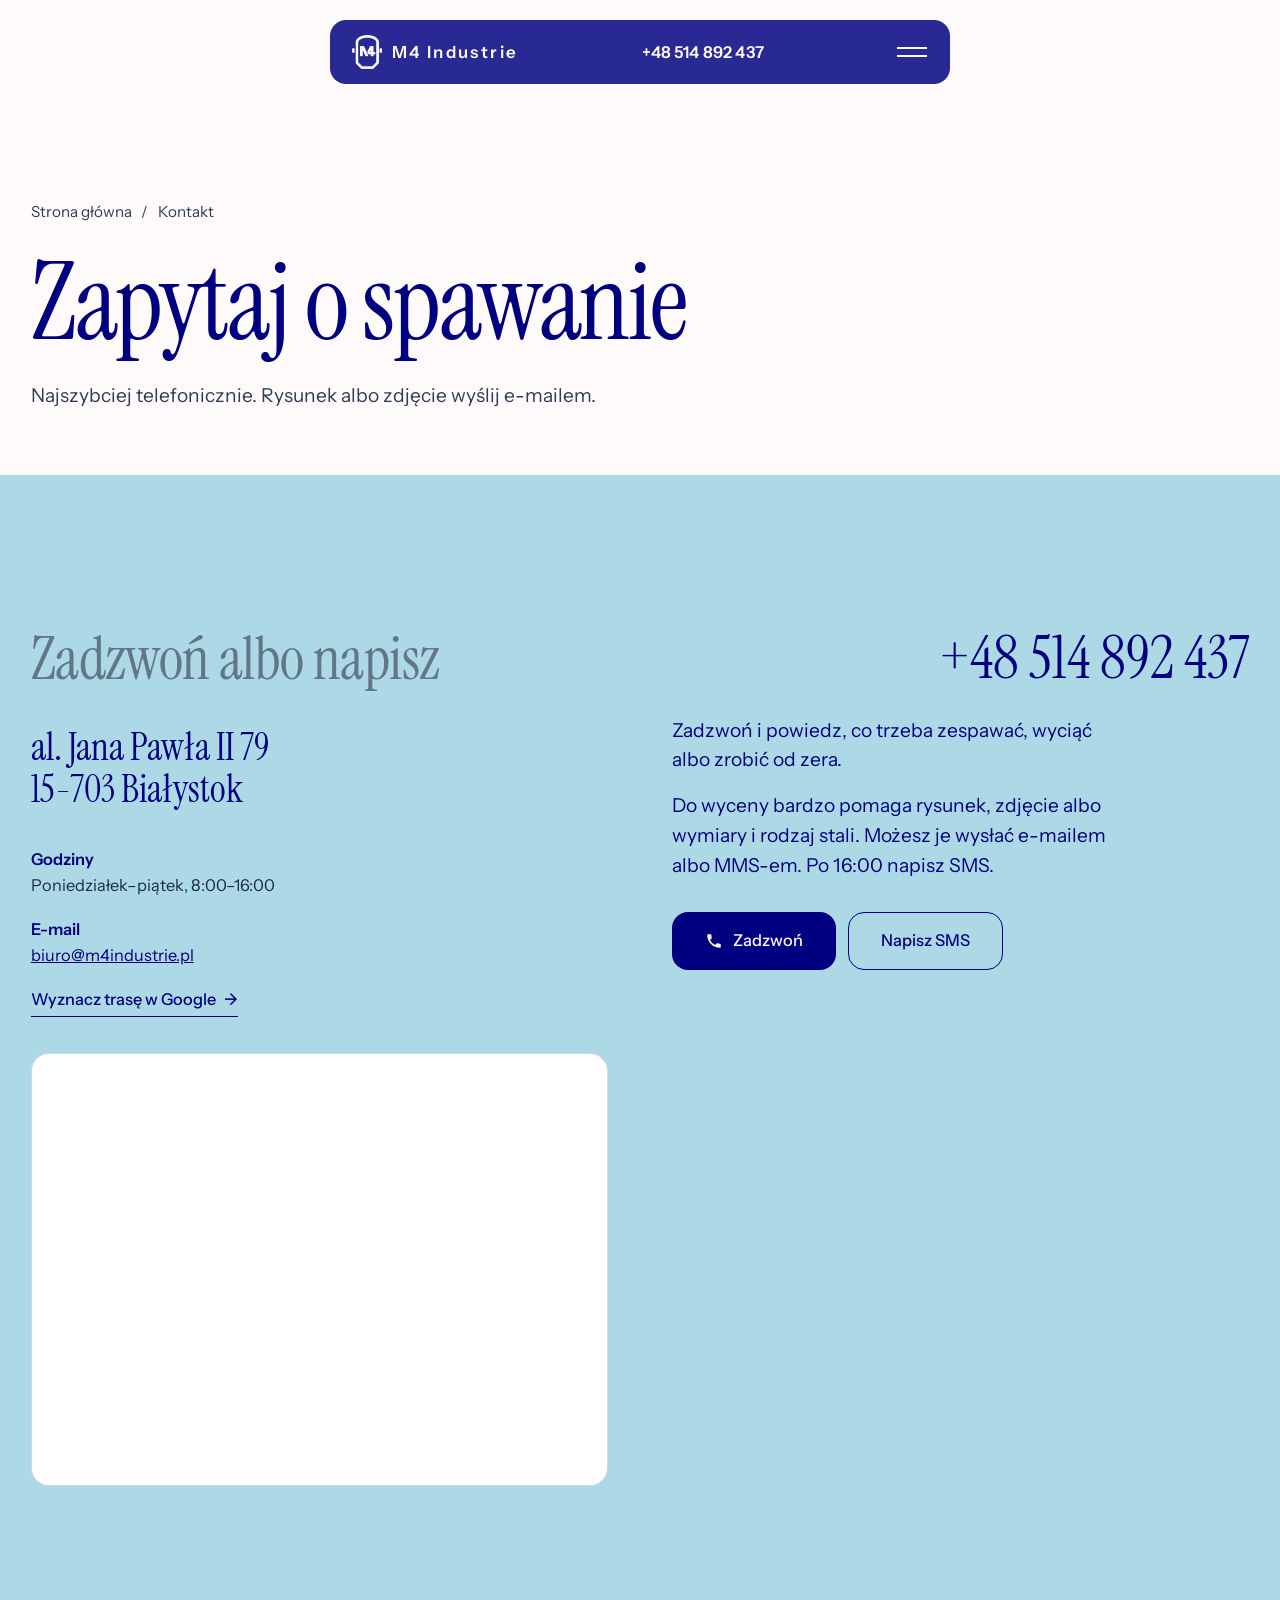
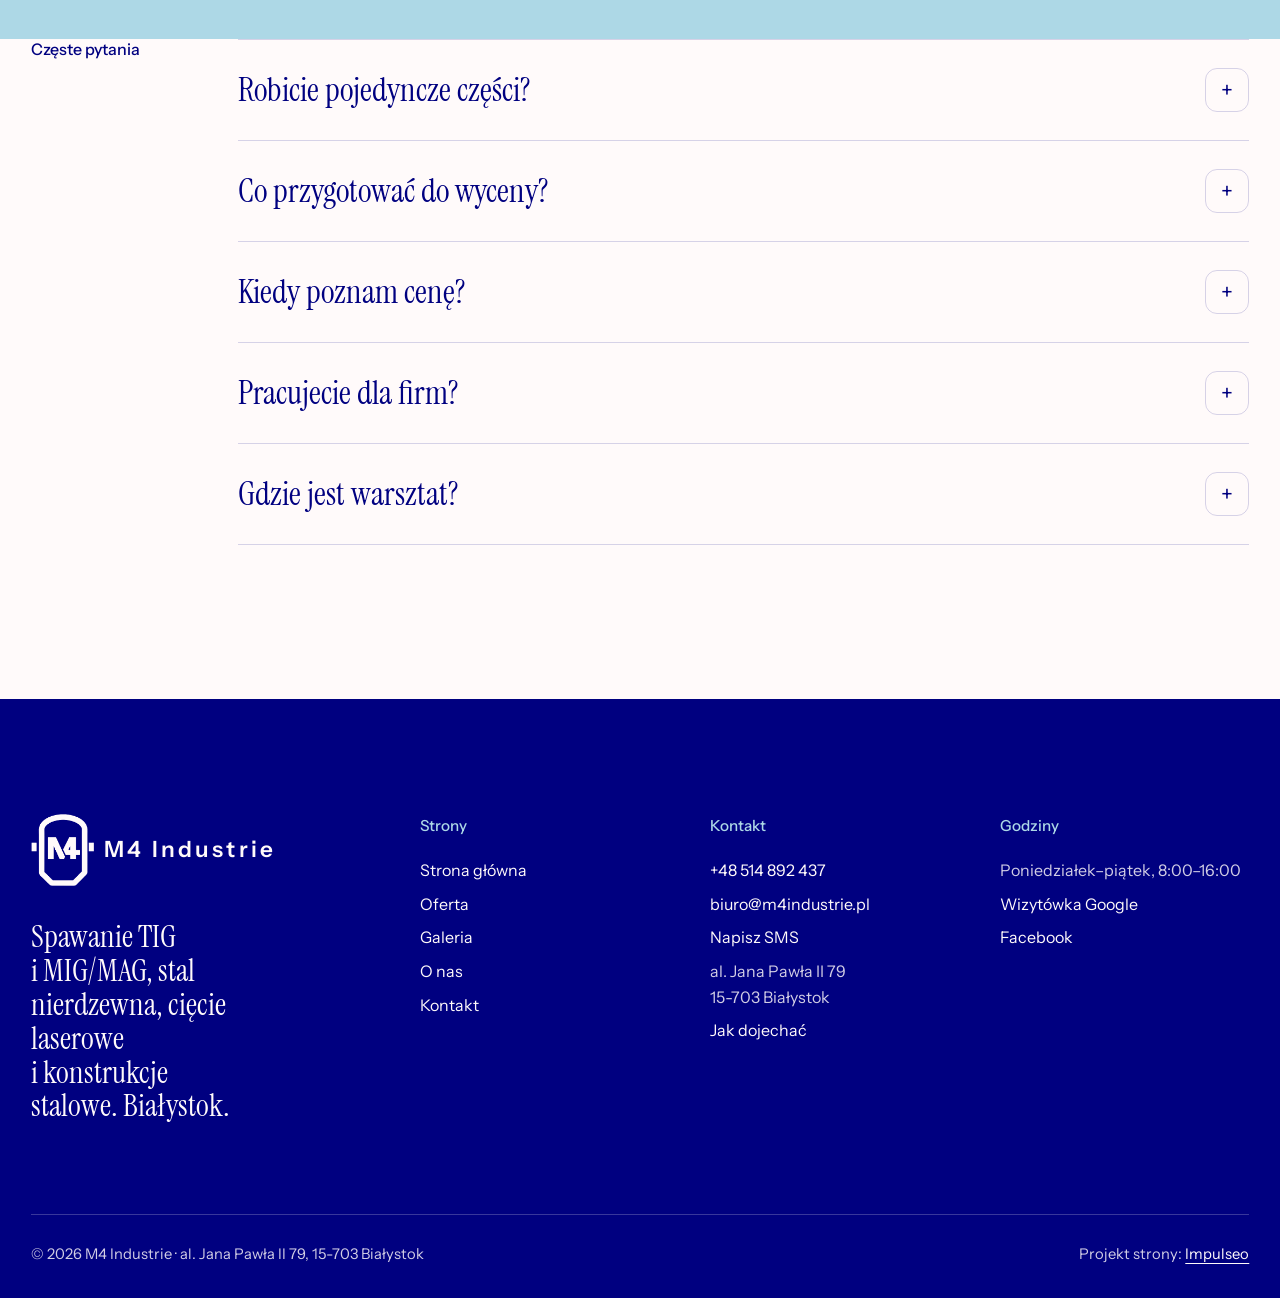
==== commit 6b9452b5: "Poprawki po radzie: bez obcych ludzi i angielskich napisów, Galeria zamiast Realizacji, obietnice ty" ====
--- a/kontakt.html
+++ b/kontakt.html
@@ -24,10 +24,10 @@
 <link rel="preconnect" href="https://fonts.googleapis.com">
 <link rel="preconnect" href="https://fonts.gstatic.com" crossorigin>
 <link href="https://fonts.googleapis.com/css2?family=Instrument+Sans:wght@400..600&family=Instrument+Serif&display=swap" rel="stylesheet">
-<link rel="stylesheet" href="assets/styles.css?v=20261118a">
+<link rel="stylesheet" href="assets/styles.css?v=20261118b">
 <style>:root{--cacao:#000080;--bordeaux:#637689;--carmine:#000080;--brass:#ADD8E6;--bone:#FFFAFA;--bone-hi:#FFFFFF;--ink:#000080;--ink-2:#2E3D55;--on-dark:#FFFAFA;--on-dark-2:rgba(255,250,250,.82);--line:rgba(0,0,128,.16);--line-dark:rgba(255,250,250,.22)}.bordeaux{--on-dark-2:#FFFAFA}.ice,#oferta,#kontakt,.faq-sec{background:#ADD8E6}.ice .lead,#oferta .lead,#kontakt .lead,#oferta p,#kontakt p{color:#000080}#kontakt .contact-meta p,#oferta .svc-row p{color:#1B2A4A}.btn-main:hover{background:#637689}.pill{background:rgba(0,0,128,.84)}.pill.solid{background:rgba(0,0,128,.95)}.burger:hover{background:rgba(255,250,250,.12)}.js .reveal-text .w{color:rgba(255,250,250,.42)}.card::after{background:linear-gradient(180deg,rgba(0,0,0,.25) 0%,rgba(0,0,0,0) 30%,rgba(0,0,0,.78) 100%)}.card h3{text-shadow:0 2px 18px rgba(0,0,0,.7)}.form input::placeholder,.form textarea::placeholder{color:rgba(0,0,128,.7)}.lb{background:rgba(0,0,40,.94)}.btn-on-photo{background:rgba(0,0,0,.35)}.phead-img .poglad,.hero-cap,.card-cap{background:rgba(0,0,0,.6)}.pill-logo .mark{height:34px;width:auto}.foot-logo .mark{height:72px;width:auto}@media (max-width:700px){.pill-logo .word{display:inline;font-size:.92rem;letter-spacing:.04em}}.hero-img{object-position:50% 50%}</style>
 <script src="assets/lenis.min.js?v=1.1.20" defer></script>
-<script src="assets/main.js?v=20261118a" defer></script>
+<script src="assets/main.js?v=20261118b" defer></script>
 </head>
 <body>
 <a class="skip" href="#tresc">Przejdź do treści</a>
@@ -41,7 +41,7 @@
     <nav class="menu-links" aria-label="Menu główne">
       <a href="index.html">Strona główna</a>
       <a href="oferta.html">Oferta</a>
-      <a href="realizacje.html">Realizacje</a>
+      <a href="realizacje.html">Galeria</a>
       <a href="o-nas.html">O nas</a>
       <a href="kontakt.html" aria-current="page">Kontakt</a>
     </nav>
@@ -103,7 +103,7 @@
         <a class="foot-logo" href="index.html" aria-label="M4 Industrie - strona główna"><img class="mark" src="img/logo-znak.png" width="234" height="265" alt=""><span class="word">M4 Industrie</span></a>
         <p class="foot-claim">Spawanie TIG i&nbsp;MIG/MAG, stal nierdzewna, cięcie laserowe i&nbsp;konstrukcje stalowe. Białystok.</p>
       </div>
-      <div><h4>Strony</h4><ul><li><a href="index.html">Strona główna</a></li><li><a href="oferta.html">Oferta</a></li><li><a href="realizacje.html">Realizacje</a></li><li><a href="o-nas.html">O nas</a></li><li><a href="kontakt.html">Kontakt</a></li></ul></div>
+      <div><h4>Strony</h4><ul><li><a href="index.html">Strona główna</a></li><li><a href="oferta.html">Oferta</a></li><li><a href="realizacje.html">Galeria</a></li><li><a href="o-nas.html">O nas</a></li><li><a href="kontakt.html">Kontakt</a></li></ul></div>
       <div><h4>Kontakt</h4><ul>
         <li><a href="tel:+48514892437">+48 514 892 437</a></li><li><a href="mailto:biuro@m4industrie.pl">biuro@m4industrie.pl</a></li><li><a href="sms:+48514892437?body=Dzie%C5%84%20dobry%2C%20pytam%20o%3A%20%28spawanie%2Fci%C4%99cie%2Fkonstrukcja%29.%20Materia%C5%82%20i%20wymiary%3A%20...">Napisz SMS</a></li><li>al. Jana Pawła II 79<br>15-703 Białystok</li><li><a href="https://www.google.com/maps/place/?q=place_id:ChIJHxGFFiL9H0cROEHwIPVMXDA" target="_blank" rel="noopener">Jak dojechać</a></li>
       </ul></div>
